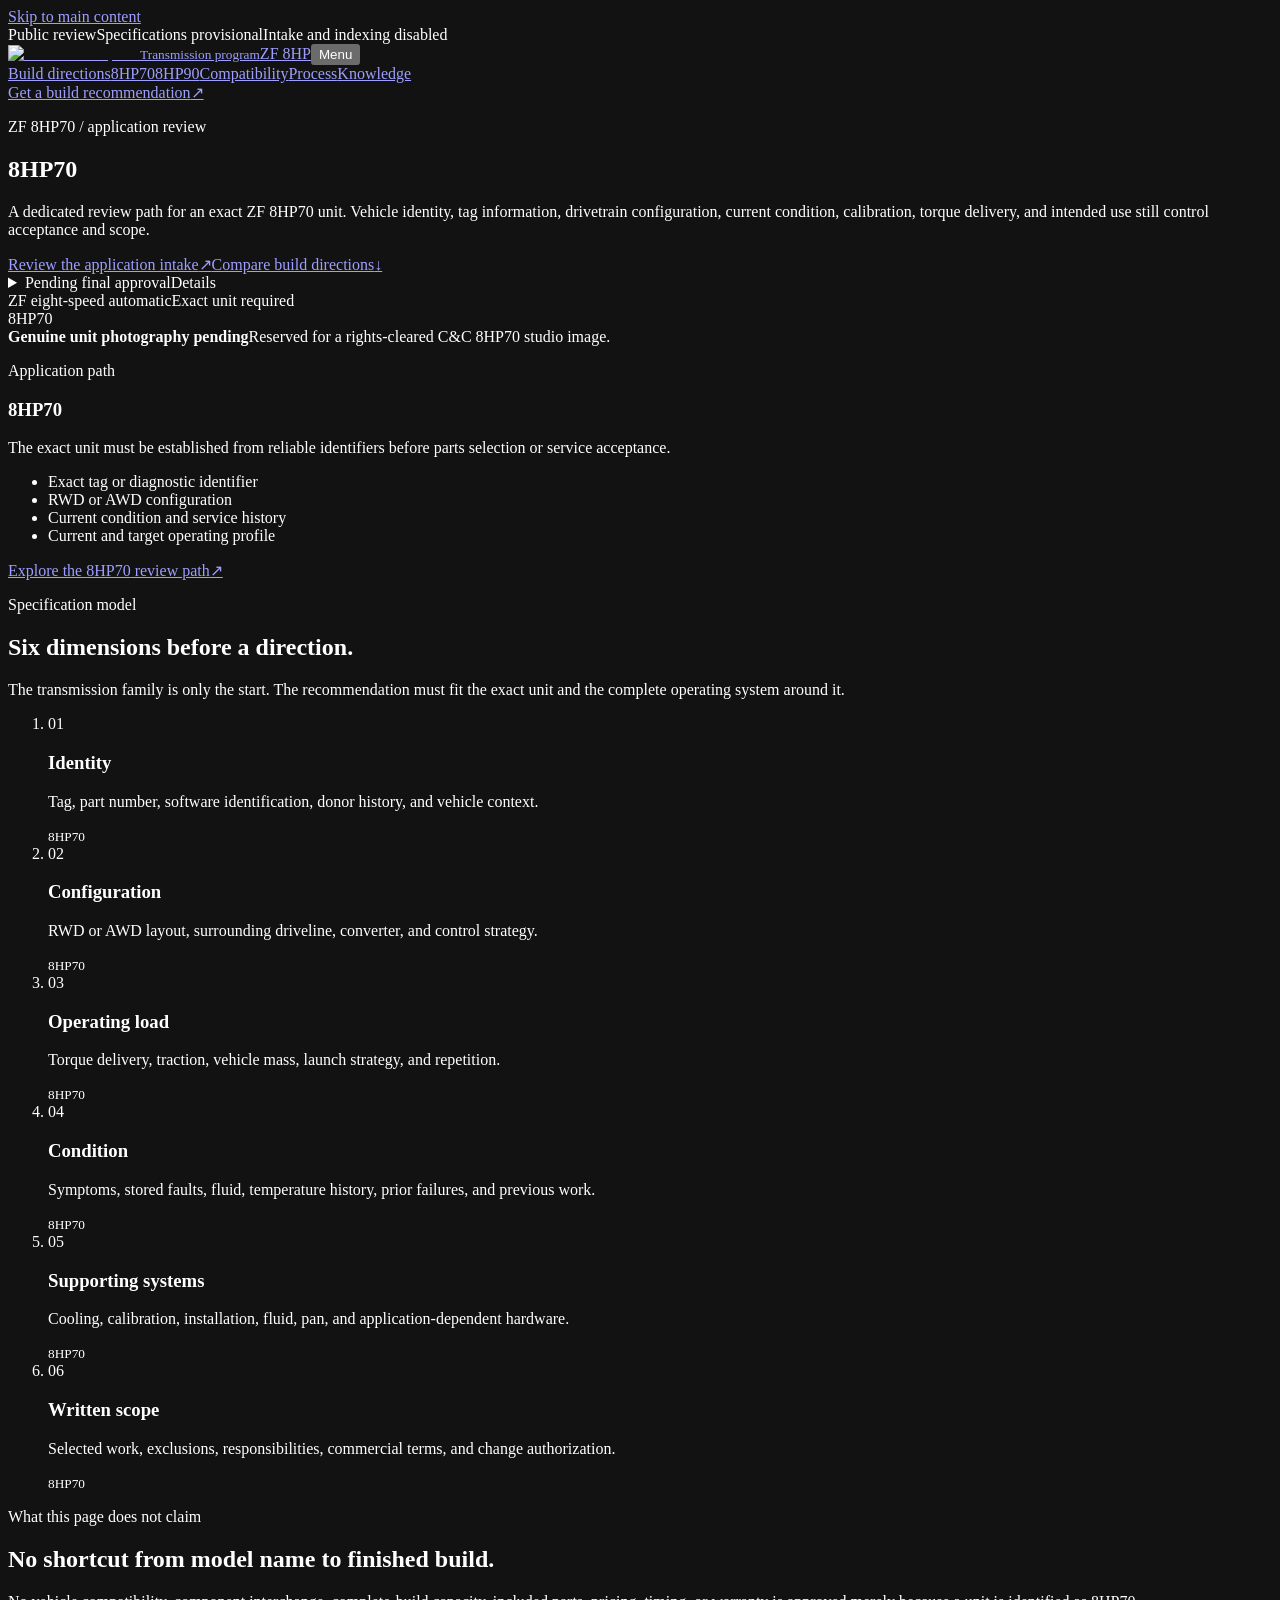
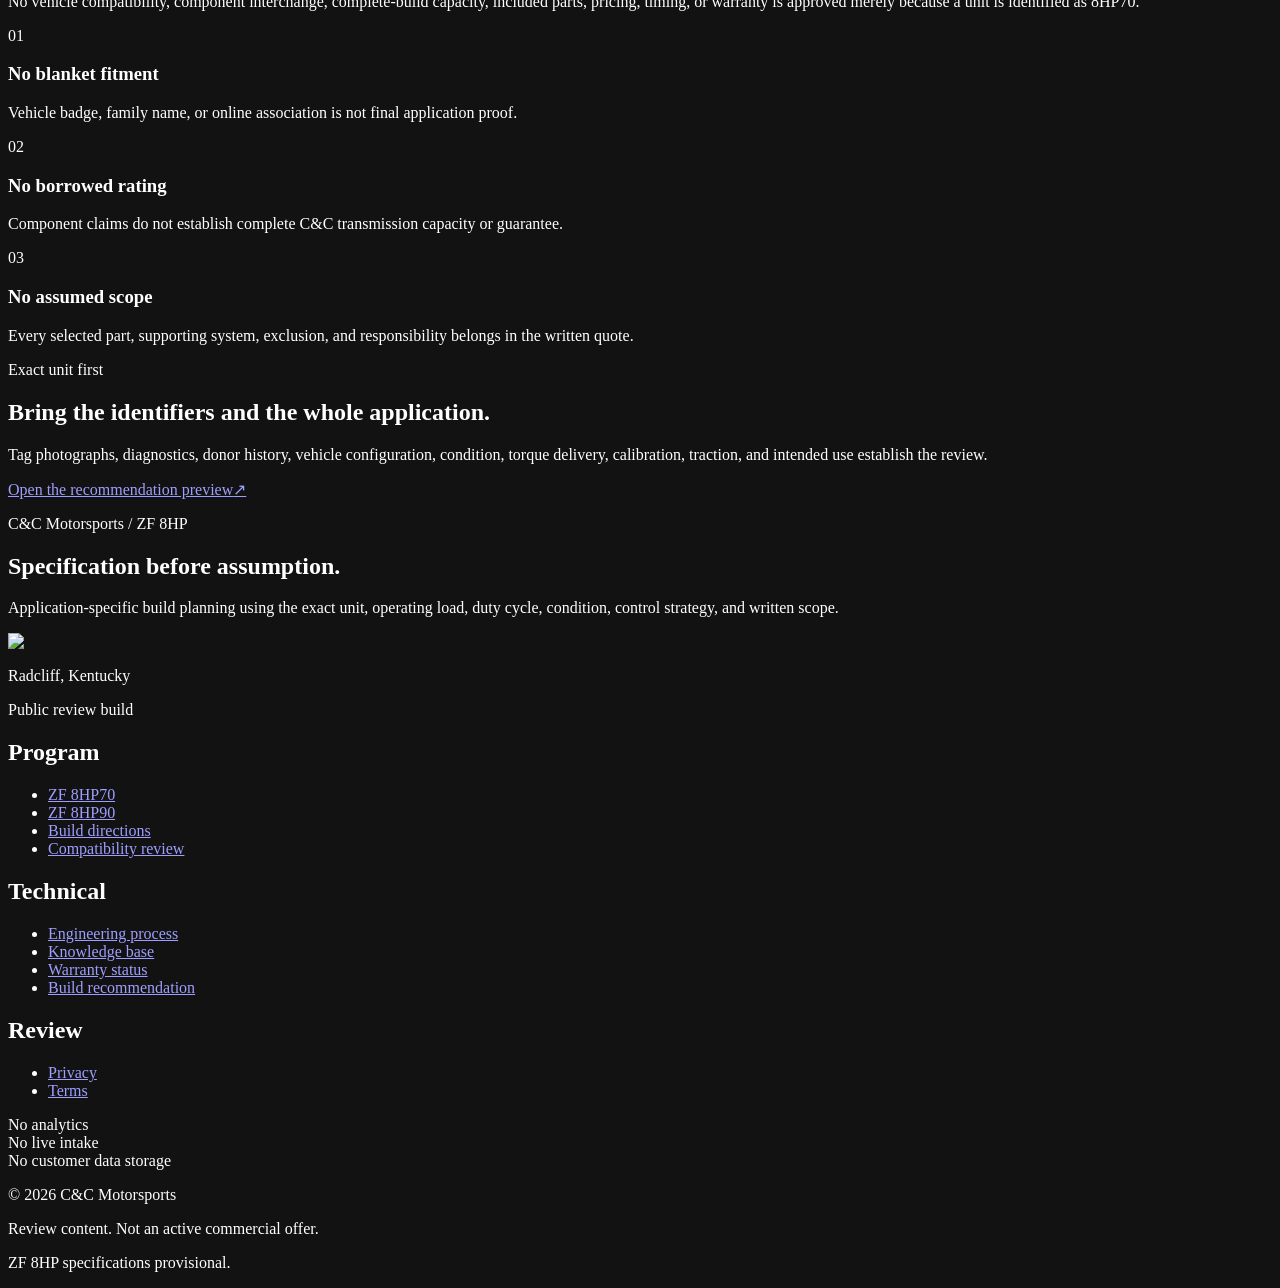
==== 8hp70/index.html @ 45c5e900 "Publish premium C&C ZF 8HP redesign" ====
<!DOCTYPE html><html lang="en"><head><meta charSet="utf-8"/><meta name="viewport" content="width=device-width, initial-scale=1"/><link rel="preload" as="image" href="/cc-motorsports-8hp-preview/_next/static/media/cc-motorsports-turbo.3r9al-_d7r26w.png"/><link rel="stylesheet" href="/cc-motorsports-8hp-preview/_next/static/chunks/1nwthwf0a618b.css" data-precedence="next"/><link rel="preload" as="script" fetchPriority="low" href="/cc-motorsports-8hp-preview/_next/static/chunks/3s6nzrbk-8mnv.js"/><script src="/cc-motorsports-8hp-preview/_next/static/chunks/19mx3mg6lkumu.js" async=""></script><script src="/cc-motorsports-8hp-preview/_next/static/chunks/4561u0v7ysn3r.js" async=""></script><script src="/cc-motorsports-8hp-preview/_next/static/chunks/1vsgzqj5sdghk.js" async=""></script><script src="/cc-motorsports-8hp-preview/_next/static/chunks/turbopack-1595zggvkbfnu.js" async=""></script><script src="/cc-motorsports-8hp-preview/_next/static/chunks/3fntmmi971322.js" async="" crossorigin=""></script><script src="/cc-motorsports-8hp-preview/_next/static/chunks/0rv54lj8lptf-.js" async="" crossorigin=""></script><meta name="theme-color" content="#070908"/><meta name="color-scheme" content="dark"/><title>ZF 8HP70 Application Review | C&amp;C Motorsports ZF 8HP</title><meta name="description" content="Review the provisional C&amp;C Motorsports ZF 8HP70 identification, operating-load, condition, control, and written-scope path."/><meta name="application-name" content="C&amp;C Motorsports ZF 8HP"/><meta name="robots" content="noindex, nofollow, noarchive, nocache"/><meta name="googlebot" content="noindex, nofollow, noarchive, noimageindex"/><meta name="category" content="Automotive transmission service"/><link rel="canonical" href="https://teesee514.github.io/cc-motorsports-8hp-preview/8hp70/"/><meta property="og:title" content="ZF 8HP70 Application Review | C&amp;C Motorsports ZF 8HP"/><meta property="og:description" content="Review the provisional C&amp;C Motorsports ZF 8HP70 identification, operating-load, condition, control, and written-scope path."/><meta property="og:url" content="https://teesee514.github.io/cc-motorsports-8hp-preview/8hp70/"/><meta property="og:site_name" content="C&amp;C Motorsports ZF 8HP"/><meta property="og:locale" content="en_US"/><meta property="og:type" content="website"/><meta name="twitter:card" content="summary"/><meta name="twitter:title" content="ZF 8HP70 Application Review | C&amp;C Motorsports ZF 8HP"/><meta name="twitter:description" content="Review the provisional C&amp;C Motorsports ZF 8HP70 identification, operating-load, condition, control, and written-scope path."/><link rel="icon" href="data:,"/><script src="/cc-motorsports-8hp-preview/_next/static/chunks/0cz1d0mv5g_q7.js" noModule=""></script></head><body><div hidden=""><!--$--><!--/$--></div><a class="skip-link" href="#main-content">Skip to main content</a><script type="application/ld+json">{"@context":"https://schema.org","@graph":[{"@type":"Organization","@id":"https://teesee514.github.io/cc-motorsports-8hp-preview#organization","name":"C&C Motorsports","url":"https://teesee514.github.io/cc-motorsports-8hp-preview"},{"@type":"LocalBusiness","additionalType":"https://schema.org/AutomotiveBusiness","@id":"https://teesee514.github.io/cc-motorsports-8hp-preview#localbusiness","name":"C&C Motorsports","url":"https://teesee514.github.io/cc-motorsports-8hp-preview","address":{"@type":"PostalAddress","addressLocality":"Radcliff","addressRegion":"KY","addressCountry":"US"},"parentOrganization":{"@id":"https://teesee514.github.io/cc-motorsports-8hp-preview#organization"}},{"@type":"Service","@id":"https://teesee514.github.io/cc-motorsports-8hp-preview#service","name":"ZF 8HP transmission application review","serviceType":"Application-specific ZF 8HP transmission build planning","description":"Provisional package and component direction subject to exact-application review and written approval.","provider":{"@id":"https://teesee514.github.io/cc-motorsports-8hp-preview#localbusiness"}}]}</script><header class="site-header"><div class="review-strip"><span><i aria-hidden="true"></i>Public review</span><span>Specifications provisional</span><span>Intake and indexing disabled</span></div><div class="header-shell"><a class="brand-link" aria-label="C&amp;C Motorsports ZF 8HP home" href="/cc-motorsports-8hp-preview/"><img alt="C&amp;C Motorsports" width="215" height="75" decoding="async" data-nimg="1" class="brand-logo approved-brand-asset" style="color:transparent" src="/cc-motorsports-8hp-preview/_next/static/media/cc-motorsports-turbo.3r9al-_d7r26w.png"/><span class="brand-program"><small>Transmission program</small>ZF 8HP</span></a><button class="menu-toggle" type="button" aria-expanded="false" aria-controls="primary-navigation"><span>Menu</span><span class="menu-toggle__icon" aria-hidden="true"><i></i><i></i></span></button><nav id="primary-navigation" class="primary-navigation" aria-label="Primary navigation"><div class="nav-links"><a href="/cc-motorsports-8hp-preview/packages/">Build directions</a><a aria-current="page" href="/cc-motorsports-8hp-preview/8hp70/">8HP70</a><a href="/cc-motorsports-8hp-preview/8hp90/">8HP90</a><a href="/cc-motorsports-8hp-preview/compatibility/">Compatibility</a><a href="/cc-motorsports-8hp-preview/process/">Process</a><a href="/cc-motorsports-8hp-preview/faq/">Knowledge</a></div><a class="button button--primary header-cta" href="/cc-motorsports-8hp-preview/build-request/">Get a build recommendation<span aria-hidden="true">↗</span></a></nav></div></header><main id="main-content" tabindex="-1"><section class="model-hero"><div class="container model-hero__grid"><div class="model-hero__copy"><p class="eyebrow">ZF <!-- -->8HP70<!-- --> / application review</p><h1>8HP70</h1><p class="lede">A dedicated review path for an exact ZF 8HP70 unit. Vehicle identity, tag information, drivetrain configuration, current condition, calibration, torque delivery, and intended use still control acceptance and scope.</p><div class="button-row"><a class="button button--primary" href="/cc-motorsports-8hp-preview/build-request/">Review the application intake<span aria-hidden="true">↗</span></a><a class="button button--secondary" href="/cc-motorsports-8hp-preview/packages/">Compare build directions<span aria-hidden="true">↓</span></a></div><details class="review-note review-note--neutral" data-approval-blocker="true"><summary><span class="review-note__signal" aria-hidden="true"></span><span>Pending final approval</span><span class="review-note__toggle" aria-hidden="true">Details</span></summary><div class="review-note__body"><p>This is an identification and review path, not a public acceptance or capacity statement.</p><p class="review-note__internal"><strong>Review requirement</strong>Approve exact 8HP70 service acceptance, applications, component directions, capacities, terms, and warranty.</p></div></details></div><div class="model-hero__frame"><article class="product-frame product-frame--8hp70"><div class="product-frame__status"><span>ZF eight-speed automatic</span><span>Exact unit required</span></div><div class="product-frame__stage" aria-label="8HP70 photography reservation"><span class="product-frame__ghost" aria-hidden="true">8HP70</span><div class="product-frame__aperture" aria-hidden="true"><i></i><i></i><i></i></div><div class="product-frame__media-note"><strong>Genuine unit photography pending</strong><span>Reserved for a rights-cleared C&amp;C <!-- -->8HP70<!-- --> studio image.</span></div></div><div class="product-frame__content"><div><p class="technical-kicker">Application path</p><h3>8HP70</h3><p>The exact unit must be established from reliable identifiers before parts selection or service acceptance.</p></div><ul aria-label="8HP70 review requirements"><li>Exact tag or diagnostic identifier</li><li>RWD or AWD configuration</li><li>Current condition and service history</li><li>Current and target operating profile</li></ul></div><a class="precision-link" href="/cc-motorsports-8hp-preview/8hp70/">Explore the <!-- -->8HP70<!-- --> review path<span aria-hidden="true">↗</span></a></article></div></div></section><section class="philosophy" aria-labelledby="8HP70-review-title"><div class="container philosophy__grid"><div class="philosophy__statement"><p class="section-index">Specification model</p><h2 id="8HP70-review-title">Six dimensions before a direction.</h2><p>The transmission family is only the start. The recommendation must fit the exact unit and the complete operating system around it.</p></div><ol class="decision-map"><li><span>01</span><div><h3>Identity</h3><p>Tag, part number, software identification, donor history, and vehicle context.</p></div><small>8HP70</small></li><li><span>02</span><div><h3>Configuration</h3><p>RWD or AWD layout, surrounding driveline, converter, and control strategy.</p></div><small>8HP70</small></li><li><span>03</span><div><h3>Operating load</h3><p>Torque delivery, traction, vehicle mass, launch strategy, and repetition.</p></div><small>8HP70</small></li><li><span>04</span><div><h3>Condition</h3><p>Symptoms, stored faults, fluid, temperature history, prior failures, and previous work.</p></div><small>8HP70</small></li><li><span>05</span><div><h3>Supporting systems</h3><p>Cooling, calibration, installation, fluid, pan, and application-dependent hardware.</p></div><small>8HP70</small></li><li><span>06</span><div><h3>Written scope</h3><p>Selected work, exclusions, responsibilities, commercial terms, and change authorization.</p></div><small>8HP70</small></li></ol></div></section><section class="section model-boundary"><div class="container"><div class="section-heading"><div><p class="section-index">What this page does not claim</p><h2>No shortcut from model name to finished build.</h2></div><p>No vehicle compatibility, component interchange, complete-build capacity, included parts, pricing, timing, or warranty is approved merely because a unit is identified as <!-- -->8HP70<!-- -->.</p></div><div class="boundary-grid"><article><span>01</span><h3>No blanket fitment</h3><p>Vehicle badge, family name, or online association is not final application proof.</p></article><article><span>02</span><h3>No borrowed rating</h3><p>Component claims do not establish complete C&amp;C transmission capacity or guarantee.</p></article><article><span>03</span><h3>No assumed scope</h3><p>Every selected part, supporting system, exclusion, and responsibility belongs in the written quote.</p></article></div></div></section><section class="final-cta"><div class="container final-cta__grid"><div><p class="eyebrow">Exact unit first</p><h2>Bring the identifiers and the whole application.</h2></div><div class="final-cta__action"><p>Tag photographs, diagnostics, donor history, vehicle configuration, condition, torque delivery, calibration, traction, and intended use establish the review.</p><a class="button" href="/cc-motorsports-8hp-preview/build-request/">Open the recommendation preview<span aria-hidden="true">↗</span></a></div></div></section><!--$--><!--/$--></main><footer class="site-footer"><div class="container footer-lead"><div><p class="technical-kicker">C&amp;C Motorsports / ZF 8HP</p><h2>Specification before assumption.</h2></div><p>Application-specific build planning using the exact unit, operating load, duty cycle, condition, control strategy, and written scope.</p></div><div class="container footer-grid"><div class="footer-brand"><img alt="C&amp;C Motorsports" loading="lazy" width="215" height="75" decoding="async" data-nimg="1" class="footer-logo approved-brand-asset" style="color:transparent" src="/cc-motorsports-8hp-preview/_next/static/media/cc-motorsports-turbo.3r9al-_d7r26w.png"/><p>Radcliff, Kentucky</p><span class="footer-review-state"><i aria-hidden="true"></i>Public review build</span></div><nav aria-label="Transmission program"><h2>Program</h2><ul><li><a href="/cc-motorsports-8hp-preview/8hp70/">ZF 8HP70</a></li><li><a href="/cc-motorsports-8hp-preview/8hp90/">ZF 8HP90</a></li><li><a href="/cc-motorsports-8hp-preview/packages/">Build directions</a></li><li><a href="/cc-motorsports-8hp-preview/compatibility/">Compatibility review</a></li></ul></nav><nav aria-label="Technical information"><h2>Technical</h2><ul><li><a href="/cc-motorsports-8hp-preview/process/">Engineering process</a></li><li><a href="/cc-motorsports-8hp-preview/faq/">Knowledge base</a></li><li><a href="/cc-motorsports-8hp-preview/warranty/">Warranty status</a></li><li><a href="/cc-motorsports-8hp-preview/build-request/">Build recommendation</a></li></ul></nav><nav aria-label="Legal information"><h2>Review</h2><ul><li><a href="/cc-motorsports-8hp-preview/privacy/">Privacy</a></li><li><a href="/cc-motorsports-8hp-preview/terms/">Terms</a></li></ul><p class="footer-boundary">No analytics<br/>No live intake<br/>No customer data storage</p></nav></div><div class="container footer-bottom"><p>© <!-- -->2026<!-- --> C&amp;C Motorsports</p><p>Review content. Not an active commercial offer.</p><p>ZF 8HP specifications provisional.</p></div></footer><script src="/cc-motorsports-8hp-preview/_next/static/chunks/3s6nzrbk-8mnv.js" id="_R_" async=""></script><script>(self.__next_f=self.__next_f||[]).push([0])</script><script>self.__next_f.push([1,"1:\"$Sreact.fragment\"\n3:I[2971,[\"/cc-motorsports-8hp-preview/_next/static/chunks/3fntmmi971322.js\",\"/cc-motorsports-8hp-preview/_next/static/chunks/0rv54lj8lptf-.js\"],\"Header\"]\n4:I[39756,[\"/cc-motorsports-8hp-preview/_next/static/chunks/3fntmmi971322.js\",\"/cc-motorsports-8hp-preview/_next/static/chunks/0rv54lj8lptf-.js\"],\"default\"]\n5:I[37457,[\"/cc-motorsports-8hp-preview/_next/static/chunks/3fntmmi971322.js\",\"/cc-motorsports-8hp-preview/_next/static/chunks/0rv54lj8lptf-.js\"],\"default\"]\n6:I[22016,[\"/cc-motorsports-8hp-preview/_next/static/chunks/3fntmmi971322.js\",\"/cc-motorsports-8hp-preview/_next/static/chunks/0rv54lj8lptf-.js\"],\"\"]\n7:I[5500,[\"/cc-motorsports-8hp-preview/_next/static/chunks/3fntmmi971322.js\",\"/cc-motorsports-8hp-preview/_next/static/chunks/0rv54lj8lptf-.js\"],\"Image\"]\n12:I[68027,[\"/cc-motorsports-8hp-preview/_next/static/chunks/3fntmmi971322.js\",\"/cc-motorsports-8hp-preview/_next/static/chunks/0rv54lj8lptf-.js\"],\"default\",1]\n:HL[\"/cc-motorsports-8hp-preview/_next/static/chunks/1nwthwf0a618b.css\",\"style\"]\n2:T453,{\"@context\":\"https://schema.org\",\"@graph\":[{\"@type\":\"Organization\",\"@id\":\"https://teesee514.github.io/cc-motorsports-8hp-preview#organization\",\"name\":\"C\u0026C Motorsports\",\"url\":\"https://teesee514.github.io/cc-motorsports-8hp-preview\"},{\"@type\":\"LocalBusiness\",\"additionalType\":\"https://schema.org/AutomotiveBusiness\",\"@id\":\"https://teesee514.github.io/cc-motorsports-8hp-preview#localbusiness\",\"name\":\"C\u0026C Motorsports\",\"url\":\"https://teesee514.github.io/cc-motorsports-8hp-preview\",\"address\":{\"@type\":\"PostalAddress\",\"addressLocality\":\"Radcliff\",\"addressRegion\":\"KY\",\"addressCountry\":\"US\"},\"parentOrganization\":{\"@id\":\"https://teesee514.github.io/cc-motorsports-8hp-preview#organization\"}},{\"@type\":\"Service\",\"@id\":\"https://teesee514.github.io/cc-motorsports-8hp-preview#service\",\"name\":\"ZF 8HP transmission application review\",\"serviceType\":\"Application-specific ZF 8HP transmission build planning\",\"description\":\"Provisional package and component direction subject to exact-application review and written approval.\",\"provider\":{\"@id\":\"https://teesee514.github.io/cc-motorsports-8hp-preview#localbusiness\"}}]}10:X\n0:{\"P\":null,\"c\":[\"\",\"8hp70\",\"\"],\"q\":\"\",\"i\":false,\"f\":[[[\"\",{\"children\":[\"8hp70\",{\"children\":[\"__PAGE__\",{},\"$undefined\",\"$undefined\",4608]},\"$undefined\",\"$undefined\",4608]},\"$undefined\",\"$undefined\",4624],[[\"$\",\"$1\",\"c\",{\"children\":[[[\"$\",\"link\",\"0\",{\"rel\":\"stylesheet\",\"href\":\"/cc-motorsports-8hp-preview/_next/static/chunks/1nwthwf0a618b.css\",\"precedence\":\"next\",\"crossOrigin\":\"$undefined\",\"nonce\":\"$undefined\"}],[\"$\",\"script\",\"script-0\",{\"src\":\"/cc-motorsports-8hp-preview/_next/static/chunks/3fntmmi971322.js\",\"async\":true,\"nonce\":\"$undefined\"}],[\"$\",\"script\",\"script-1\",{\"src\":\"/cc-motorsports-8hp-preview/_next/static/chunks/0rv54lj8lptf-.js\",\"async\":true,\"nonce\":\"$undefined\"}]],[\"$\",\"html\",null,{\"lang\":\"en\",\"children\":[[\"$\",\"head\",null,{\"children\":[\"$\",\"link\",null,{\"rel\":\"icon\",\"href\":\"data:,\"}]}],[\"$\",\"body\",null,{\"children\":[[\"$\",\"a\",null,{\"className\":\"skip-link\",\"href\":\"#main-content\",\"children\":\"Skip to main content\"}],[\"$\",\"script\",null,{\"type\":\"application/ld+json\",\"dangerouslySetInnerHTML\":{\"__html\":\"$2\"}}],[\"$\",\"$L3\",null,{}],[\"$\",\"main\",null,{\"id\":\"main-content\",\"tabIndex\":-1,\"children\":[\"$\",\"$L4\",null,{\"parallelRouterKey\":\"children\",\"error\":\"$undefined\",\"errorStyles\":\"$undefined\",\"errorScripts\":\"$undefined\",\"template\":[\"$\",\"$L5\",null,{}],\"templateStyles\":\"$undefined\",\"templateScripts\":\"$undefined\",\"notFound\":[[\"$\",\"section\",null,{\"className\":\"not-found-page\",\"children\":[\"$\",\"div\",null,{\"className\":\"container not-found-shell\",\"children\":[[\"$\",\"p\",null,{\"className\":\"confirmation-code\",\"aria-hidden\":\"true\",\"children\":\"HTTP / 404\"}],[\"$\",\"h1\",null,{\"children\":\"That Route Is Not in This Build.\"}],[\"$\",\"p\",null,{\"className\":\"lede\",\"children\":\"The page may have moved, or the address may be incomplete. No submission or service state was changed.\"}],[\"$\",\"div\",null,{\"className\":\"button-row\",\"children\":[[\"$\",\"$L6\",null,{\"className\":\"button button--primary\",\"href\":\"/\",\"children\":\"Return home\"}],[\"$\",\"$L6\",null,{\"className\":\"button button--secondary\",\"href\":\"/packages\",\"children\":\"Review packages\"}]]}]]}]}],[]],\"forbidden\":\"$undefined\",\"unauthorized\":\"$undefined\"}]}],[\"$\",\"footer\",null,{\"className\":\"site-footer\",\"children\":[[\"$\",\"div\",null,{\"className\":\"container footer-lead\",\"children\":[[\"$\",\"div\",null,{\"children\":[[\"$\",\"p\",null,{\"className\":\"technical-kicker\",\"children\":\"C\u0026C Motorsports / ZF 8HP\"}],[\"$\",\"h2\",null,{\"children\":\"Specification before assumption.\"}]]}],[\"$\",\"p\",null,{\"children\":\"Application-specific build planning using the exact unit, operating load, duty cycle, condition, control strategy, and written scope.\"}]]}],[\"$\",\"div\",null,{\"className\":\"container footer-grid\",\"children\":[[\"$\",\"div\",null,{\"className\":\"footer-brand\",\"children\":[[\"$\",\"$L7\",null,{\"className\":\"footer-logo approved-brand-asset\",\"src\":{\"src\":\"/cc-motorsports-8hp-preview/_next/static/media/cc-motorsports-turbo.3r9al-_d7r26w.png\",\"width\":215,\"height\":75,\"blurWidth\":8,\"blurHeight\":3,\"blurDataURL\":\"[data-uri]\"},\"alt\":\"C\u0026C Motorsports\",\"unoptimized\":true}],\"$L8\",\"$L9\"]}],\"$La\",\"$Lb\",\"$Lc\"]}],\"$Ld\"]}]]}]]}]]}],{\"children\":[\"$Le\",{\"children\":[\"$Lf\",{},null,false,null]},null,false,\"$10\"]},null,false,null],\"$L11\",false]],\"m\":\"$undefined\",\"G\":[\"$12\",[\"$L13\"]],\"S\":true,\"h\":null,\"r\":\"$undefined\",\"s\":\"$undefined\",\"a\":\"$undefined\",\"l\":\"$undefined\",\"p\":\"$undefined\",\"d\":\"$undefined\",\"b\":\"K7X-WsxYOvHhm1L1BQ-3i\"}\n1f:I[97367,[\"/cc-motorsports-8hp-preview/_next/static/chunks/3fntmmi971322.js\",\"/cc-motorsports-8hp-preview/_next/static/chunks/0rv54lj8lptf-.js\"],\"ViewportBoundary\"]\n21:I[97367,[\"/cc-motorsports-8hp-preview/_next/static/chunks/3fntmmi971322.js\",\"/cc-motorsports-8hp-preview/_next/static/chunks/0rv54lj8lptf-.js\"],\"MetadataBoundary\"]\n22:\"$Sreact.suspense\"\n8:[\"$\",\"p\",null,{\"children\":\"Radcliff, Kentucky\"}]\n9:[\"$\",\"span\",null,{\"className\":\"footer-review-state\",\"children\":[[\"$\",\"i\",null,{\"aria-hidden\":\"true\"}],\"Public review build\"]}]\na:[\"$\",\"nav\",null,{\"aria-label\":\"Transmission program\",\"children\":[[\"$\",\"h2\",null,{\"children\":\"Program\"}],[\"$\",\"ul\",null,{\"children\":[[\"$\",\"li\",null,{\"children\":[\"$\",\"$L6\",null,{\"href\":\"/8hp70\",\"children\":\"ZF 8HP70\"}]}],[\"$\",\"li\",null,{\"children\":[\"$\",\"$L6\",null,{\"href\":\"/8hp90\",\"children\":\"ZF 8HP90\"}]}],[\"$\",\"li\",null,{\"children\":[\"$\",\"$L6\",null,{\"href\":\"/packages\",\"children\":\"Build directions\"}]}],[\"$\",\"li\",null,{\"children\":[\"$\",\"$L6\",null,{\"href\":\"/compatibility\",\"children\":\"Compatibility review\"}]}]]}]]}]\nb:[\"$\",\"nav\",null,{\"aria-label\":\"Technical information\",\"children\":[[\"$\",\"h2\",null,{\"children\":\"Technical\"}],[\"$\",\"ul\",null,{\"children\":[[\"$\",\"li\",null,{\"children\":[\"$\",\"$L6\",null,{\"href\":\"/process\",\"children\":\"Engineering process\"}]}],[\"$\",\"li\",null,{\"children\":[\"$\",\"$L6\",null,{\"href\":\"/faq\",\"children\":\"Knowledge base\"}]}],[\"$\",\"li\",null,{\"children\":[\"$\",\"$L6\",null,{\"href\":\"/warranty\",\"children\":\"Warranty status\"}]}],[\"$\",\"li\",null,{\"children\":[\"$\",\"$L6\",null,{\"href\":\"/build-request\",\"children\":\"Build recommendation\"}]}]]}]]}]\nc:[\"$\",\"nav\",null,{\"aria-label\":\"Legal information\",\"children\":[[\"$\",\"h2\",null,{\"children\":\"Review\"}],[\"$\",\"ul\",null,{\"children\":[[\"$\",\"li\",null,{\"children\":[\"$\",\"$L6\",null,{\"href\":\"/privacy\",\"children\":\"Privacy\"}]}],[\"$\",\"li\",null,{\"children\":[\"$\",\"$L6\",null,{\"href\":\"/terms\",\"children\":\"Terms\"}]}]]}],[\"$\",\"p\",null,{\"className\":\"footer-boundary\",\"children\":[\"No analytics\",[\"$\",\"br\",null,{}],\"No live intake\",[\"$\",\"br\",null,{}],\"No customer data storage\"]}]]}]\nd:[\"$\",\"div\",null,{\"className\":\"container footer-bottom\",\"children\":[[\"$\",\"p\",null,{\"children\":[\"© \",2026,\" C\u0026C Motorsports\"]}],[\"$\",\"p\",null,{\"children\":\"Review content. Not an active commercial offer.\"}],[\"$\",\"p\",null,{\"children\":\"ZF 8HP specifications provisional.\"}]]}]\ne:[\"$\",\"$1\",\"c\",{\"children\":[null,[\"$\",\"$L4\",null,{\"parallelRouterKey\":\"children\",\"error\":\"$undefined\",\"errorStyles\":\"$undefined\",\"errorScripts\":\"$undefined\",\"template\":[\"$\",\"$L5\",null,{}],\"templateStyles\":\"$undefined\",\"templateScripts\":\"$undefined\",\"notFound\":\"$undefined\",\"forbidden\":\"$undefined\",\"unauthorized\":\"$undefined\"}]]}]\nf:[\"$\",\"$1\",\"c\",{\"children\":[[[\"$\",\"section\",null,{\"className\":\"model-hero\",\"children\":[\"$\",\"div\",null,{\"className\":\"container model-hero__grid\",\"children\":[[\"$\",\"div\",null,{\"className\":\"model-hero__copy\",\"children\":[[\"$\",\"p\",null,{\"className\":\"eyebrow\",\"children\":[\"ZF \",\"8HP70\",\" / application review\"]}],[\"$\",\"h1\",null,{\"children\":\"8HP70\"}],[\"$\",\"p\",null,{\"className\":\"lede\",\"children\":\"A dedicated review path for an exact ZF 8HP70 unit. Vehicle identity, tag information, drivetrain configuration, current condition, calibration, torque delivery, and intended use still control acceptance and scope.\"}],[\"$\",\"div\",null,{\"className\":\"button-row\",\"children\":[[\"$\",\"$L6\",null,{\"className\":\"button button--primary\",\"href\":\"/build-request\",\"children\":[\"Review the application intake\",[\"$\",\"span\",null,{\"aria-hidden\":\"true\",\"children\":\"↗\"}]]}],[\"$\",\"$L6\",null,{\"className\":\"button button--secondary\",\"href\":\"/packages\",\"children\":[\"Compare build directions\",[\"$\",\"span\",null,{\"aria-hidden\":\"true\",\"children\":\"↓\"}]]}]]}],[\"$\",\"details\",null,{\"className\":\"review-note review-note--neutral\",\"data-approval-blocker\":\"true\",\"children\":[[\"$\",\"summary\",null,{\"children\":[[\"$\",\"span\",null,{\"className\":\"review-note__signal\",\"aria-hidden\":\"true\"}],[\"$\",\"span\",null,{\"children\":\"Pending final approval\"}],[\"$\",\"span\",null,{\"className\":\"review-note__toggle\",\"aria-hidden\":\"true\",\"children\":\"Details\"}]]}],[\"$\",\"div\",null,{\"className\":\"review-note__body\",\"children\":[[\"$\",\"p\",null,{\"children\":\"This is an identification and review path, not a public acceptance or capacity statement.\"}],[\"$\",\"p\",null,{\"className\":\"review-note__internal\",\"children\":[[\"$\",\"strong\",null,{\"children\":\"Review requirement\"}],\"Approve exact 8HP70 service acceptance, applications, component directions, capacities, terms, and warranty.\"]}]]}]]}]]}],[\"$\",\"div\",null,{\"className\":\"model-hero__frame\",\"children\":[\"$\",\"article\",null,{\"className\":\"product-frame product-frame--8hp70\",\"children\":[[\"$\",\"div\",null,{\"className\":\"product-frame__status\",\"children\":[[\"$\",\"span\",null,{\"children\":\"ZF eight-speed automatic\"}],[\"$\",\"span\",null,{\"children\":\"Exact unit required\"}]]}],[\"$\",\"div\",null,{\"className\":\"product-frame__stage\",\"aria-label\":\"8HP70 photography reservation\",\"children\":[[\"$\",\"span\",null,{\"className\":\"product-frame__ghost\",\"aria-hidden\":\"true\",\"children\":\"8HP70\"}],[\"$\",\"div\",null,{\"className\":\"product-frame__aperture\",\"aria-hidden\":\"true\",\"children\":[[\"$\",\"i\",null,{}],[\"$\",\"i\",null,{}],[\"$\",\"i\",null,{}]]}],[\"$\",\"div\",null,{\"className\":\"product-frame__media-note\",\"children\":[[\"$\",\"strong\",null,{\"children\":\"Genuine unit photography pending\"}],[\"$\",\"span\",null,{\"children\":[\"Reserved for a rights-cleared C\u0026C \",\"8HP70\",\" studio image.\"]}]]}]]}],[\"$\",\"div\",null,{\"className\":\"product-frame__content\",\"children\":[[\"$\",\"div\",null,{\"children\":[[\"$\",\"p\",null,{\"className\":\"technical-kicker\",\"children\":\"Application path\"}],[\"$\",\"h3\",null,{\"children\":\"8HP70\"}],[\"$\",\"p\",null,{\"children\":\"The exact unit must be established from reliable identifiers before parts selection or service acceptance.\"}]]}],[\"$\",\"ul\",null,{\"aria-label\":\"8HP70 review requirements\",\"children\":[[\"$\",\"li\",\"Exact tag or diagnostic identifier\",{\"children\":\"Exact tag or diagnostic identifier\"}],[\"$\",\"li\",\"RWD or AWD configuration\",{\"children\":\"RWD or AWD configuration\"}],[\"$\",\"li\",\"Current condition and service history\",{\"children\":\"Current condition and service history\"}],[\"$\",\"li\",\"Current and target operating profile\",{\"children\":\"Current and target operating profile\"}]]}]]}],[\"$\",\"$L6\",null,{\"className\":\"precision-link\",\"href\":\"/8hp70\",\"children\":[\"Explore the \",\"8HP70\",\" review path\",[\"$\",\"span\",null,{\"aria-hidden\":\"true\",\"children\":\"↗\"}]]}]]}]}]]}]}],[\"$\",\"section\",null,{\"className\":\"philosophy\",\"aria-labelledby\":\"8HP70-review-title\",\"children\":[\"$\",\"div\",null,{\"className\":\"container philosophy__grid\",\"children\":[[\"$\",\"div\",null,{\"className\":\"philosophy__statement\",\"children\":[[\"$\",\"p\",null,{\"className\":\"section-index\",\"children\":\"Specification model\"}],[\"$\",\"h2\",null,{\"id\":\"8HP70-review-title\",\"children\":\"Six dimensions before a direction.\"}],[\"$\",\"p\",null,{\"children\":\"The transmission family is only the start. The recommendation must fit the exact unit and the complete operating system around it.\"}]]}],[\"$\",\"ol\",null,{\"className\":\"decision-map\",\"children\":[[\"$\",\"li\",\"01\",{\"children\":[\"$L14\",\"$L15\",\"$L16\"]}],\"$L17\",\"$L18\",\"$L19\",\"$L1a\",\"$L1b\"]}]]}]}],\"$L1c\",\"$L1d\"],null,\"$L1e\"]}]\n11:[\"$\",\"$1\",\"h\",{\"children\":[null,[\"$\",\"$L1f\",null,{\"children\":\"$L20\"}],[\"$\",\"div\",null,{\"hidden\":true,\"children\":[\"$\",\"$L21\",null,{\"children\":[\"$\",\"$22\",null,{\"name\":\"Next.Metadata\",\"children\":\"$L23\"}]}]}],null]}]\n13:[\"$\",\"link\",\"0\",{\"rel\":\"stylesheet\",\"href\":\"/cc-motorsports-8hp-preview/_next/static/chunks/1nwthwf0a618b.css\",\"precedence\":\"next\",\"crossOrigin\":\"$undefined\",\"nonce\":\"$undefined\"}]\n24:I[97367,[\"/cc-motorsports-8hp-preview/_next/static/chunks/3fntmmi971322.js\",\"/cc-motorsports-8hp-preview/_next/static/chunks/0rv54lj8lptf-.js\"],\"OutletBoundary\"]\n10:C\n14:[\"$\",\"span\",null,{\"children\":\"01\"}]\n15:[\"$\",\"div\",null,{\"children\":[[\"$\",\"h3\",null,{\"children\":\"Identity\"}],[\"$\",\"p\",null,{\"children\":\"Tag, part number, software identification, donor history, and vehicle context.\"}]]}]\n16:[\"$\",\"small\",null,{\"children\":\"8HP70\"}]\n17:[\"$\",\"li\",\"02\",{\"children\":[[\"$\",\"span\",null,{\"children\":\"02\"}],[\"$\",\"div\",null,{\"children\":[[\"$\",\"h3\",null,{\"children\":\"Configuration\"}],[\"$\",\"p\",null,{\"children\":\"RWD or AWD layout, surrounding driveline, converter, and control strategy.\"}]]}],[\"$\",\"small\",null,{\"children\":\"8HP70\"}]]}]\n18:[\"$\",\"li\",\"03\",{\"children\":[[\"$\",\"span\",null,{\"children\":\"03\"}],[\"$\",\"div\",null,{\"children\":[[\"$\",\"h3\",null,{\"children\":\"Operating load\"}],[\"$\",\"p\",null,{\"children\":\"Torque delivery, traction, vehicle mass, launch strategy, and repetition.\"}]]}],[\"$\",\"small\",null,{\"children\":\"8HP70\"}]]}]\n19:[\"$\",\"li\",\"04\",{\"children\":[[\"$\",\"span\",null,{\"children\":\"04\"}],[\"$\",\"div\",null,{\"children\":[[\"$\",\"h3\",null,{\"children\":\"Condition\"}],[\"$\",\"p\",null,{\"children\":\"Symptoms, stored faults, fluid, temperature history, prior failures, and previous work.\"}]]}],[\"$\",\"small\",null,{\"children\":\"8HP70\"}]]}]\n1a:[\"$\",\"li\",\"05\",{\"children\":[[\"$\",\"span\",null,{\"children\":\"05\"}],[\"$\",\"div\",null,{\"children\":[[\"$\",\"h3\",null,{\"children\":\"Supporting systems\"}],[\"$\",\"p\",null,{\"children\":\"Cooling, calibration, installation, fluid, pan, and application-dependent hardware.\"}]]}],[\"$\",\"small\",null,{\"children\":\"8HP70\"}]]}]\n1b:[\"$\",\"li\",\"06\",{\"children\":[[\"$\",\"span\",null,{\"children\":\"06\"}],[\"$\",\"div\",null,{\"children\":[[\"$\",\"h3\",null,{\"children\":\"Written scope\"}],[\"$\",\"p\",null,{\"children\":\"Selected work, exclusions, responsibilities, commercial terms, and change authorization.\"}]]}],[\"$\",\"small\",null,{\"children\":\"8HP70\"}]]}]\n1c:[\"$\",\"section\",null,{\"className\":\"section model-boundary\",\"children\":[\"$\",\"div\",null,{\"className\":\"container\",\"children\":[[\"$\",\"div\",null,{\"className\":\"section-heading\",\"children\":[[\"$\",\"div\",null,{\"children\":[[\"$\",\"p\",null,{\"className\":\"section-index\",\"children\":\"What this page does not claim\"}],[\"$\",\"h2\",null,{\"children\":\"No shortcut from model name to finished build.\"}]]}],[\"$\",\"p\",null,{\"children\":[\"No vehicle compatibility, component interchange, complete-build capacity, included parts, pricing, timing, or warranty is approved merely because a unit is identified as \",\"8HP70\",\".\"]}]]}],[\"$\",\"div\",null,{\"className\":\"boundary-grid\",\"children\":[[\"$\",\"article\",null,{\"children\":[[\"$\",\"span\",null,{\"children\":\"01\"}],[\"$\",\"h3\",null,{\"children\":\"No blanket fitment\"}],[\"$\",\"p\",null,{\"children\":\"Vehicle badge, family name, or online association is not final application proof.\"}]]}],[\"$\",\"article\",null,{\"children\":[[\"$\",\"span\",null,{\"children\":\"02\"}],[\"$\",\"h3\",null,{\"children\":\"No borrowed rating\"}],[\"$\",\"p\",null,{\"children\":\"Component claims do not establish complete C\u0026C transmission capacity or guarantee.\"}]]}],[\"$\",\"article\",null,{\"children\":[[\"$\",\"span\",null,{\"children\":\"03\"}],[\"$\",\"h3\",null,{\"children\":\"No assumed scope\"}],[\"$\",\"p\",null,{\"children\":\"Every selected part, supporting system, exclusion, and responsibility belongs in the written quote.\"}]]}]]}]]}]}]\n1d:[\"$\",\"section\",null,{\"className\":\"final-cta\",\"children\":[\"$\",\"div\",null,{\"className\":\"container final-cta__grid\",\"children\":[[\"$\",\"div\",null,{\"children\":[[\"$\",\"p\",null,{\"className\":\"eyebrow\",\"children\":\"Exact unit first\"}],[\"$\",\"h2\",null,{\"children\":\"Bring the identifiers and the whole application.\"}]]}],[\"$\",\"div\",null,{\"className\":\"final-cta__action\",\"children\":[[\"$\",\"p\",null,{\"children\":\"Tag photographs, diagnostics, donor history, vehicle configuration, condition, torque delivery, calibration, traction, and intended use establish the review.\"}],[\"$\",\"$L6\",null,{\"className\":\"button\",\"href\":\"/build-request\",\"children\":[\"Open the recommendation preview\",[\"$\",\"span\",null,{\"aria-hidden\":\"true\",\"children\":\"↗\"}]]}]]}]]}]}]\n1e:[\"$\",\"$L24\",null,{\"children\":[\"$\",\"$22\",null,{\"name\":\"Next.MetadataOutlet\",\"children\":\"$@25\"}]}]\n20:[[\"$\",\"meta\",\"0\",{\"charSet\":\"utf-8\"}],[\"$\",\"meta\",\"1\",{\"name\":\"viewport\",\"content\":\"width=device-width, initial-scale=1\"}],[\"$\",\"meta\",\"2\",{\"name\":\"theme-color\",\"content\":\"#070908\"}],[\"$\",\"meta\",\"3\",{\"name\":\"color-scheme\",\"content\":\"dark\"}]]\n23:[[\"$\",\"title\",\"0\",{\"children\":\"ZF 8HP70 Application Review | C\u0026C Motorsports ZF 8HP\"}],[\"$\",\"meta\",\"1\",{\"name\":\"description\",\"content\":\"Review the provisional C\u0026C Motorsports ZF 8HP70 identification, operating-load, condition, control, and written-scope path.\"}],[\"$\",\"meta\",\"2\",{\"name\":\"application-name\",\"content\":\"C\u0026C Motorsports ZF 8HP\"}],[\"$\",\"meta\",\"3\",{\"name\":\"robots\",\"content\":\"noindex, nofollow, noarchive, nocache\"}],[\"$\",\"meta\",\"4\",{\"name\":\"googlebot\",\"content\":\"noindex, nofollow, noarchive, noimageindex\"}],[\"$\",\"meta\",\"5\",{\"name\":\"category\",\"content\":\"Automotive transmission service\"}],[\"$\",\"link\",\"6\",{\"rel\":\"canonical\",\"href\":\"https://teesee514.github.io/cc-motorsports-8hp-preview/8hp70/\"}],[\"$\",\"meta\",\"7\",{\"property\":\"og:title\",\"content\":\"ZF 8HP70 Application Review | C\u0026C Motorsports ZF 8HP\"}],[\"$\",\"meta\",\"8\",{\"property\":\"og:description\",\"content\":\"Review the provisional C\u0026C Motorsports ZF 8HP70 identification, operating-load, condition, control, and written-scope path.\"}],[\"$\",\"meta\",\"9\",{\"property\":\"og:url\",\"content\":\"https://teesee514.github.io/cc-motorsports-8hp-preview/8hp70/\"}],[\"$\",\"meta\",\"10\",{\"property\":\"og:site_name\",\"content\":\"C\u0026C Motorsports ZF 8HP\"}],[\"$\",\"meta\",\"11\",{\"property\":\"og:locale\",\"content\":\"en_US\"}],[\"$\",\"meta\",\"12\",{\"property\":\"og:type\",\"content\":\"website\"}],[\"$\",\"meta\",\"13\",{\"name\":\"twitter:card\",\"content\":\"summary\"}],[\"$\",\"meta\",\"14\",{\"name\":\"twitter:title\",\"content\":\"ZF 8HP70 Application Review | C\u0026C Motorsports ZF 8HP\"}],[\"$\",\"meta\",\"15\",{\"name\":\"twitter:description\",\"content\":\"Review the provisional C\u0026C Motorsports ZF 8HP70 identification, operating-load, condition, control, and written-scope path.\"}]]\n25:null\n"])</script></body></html>
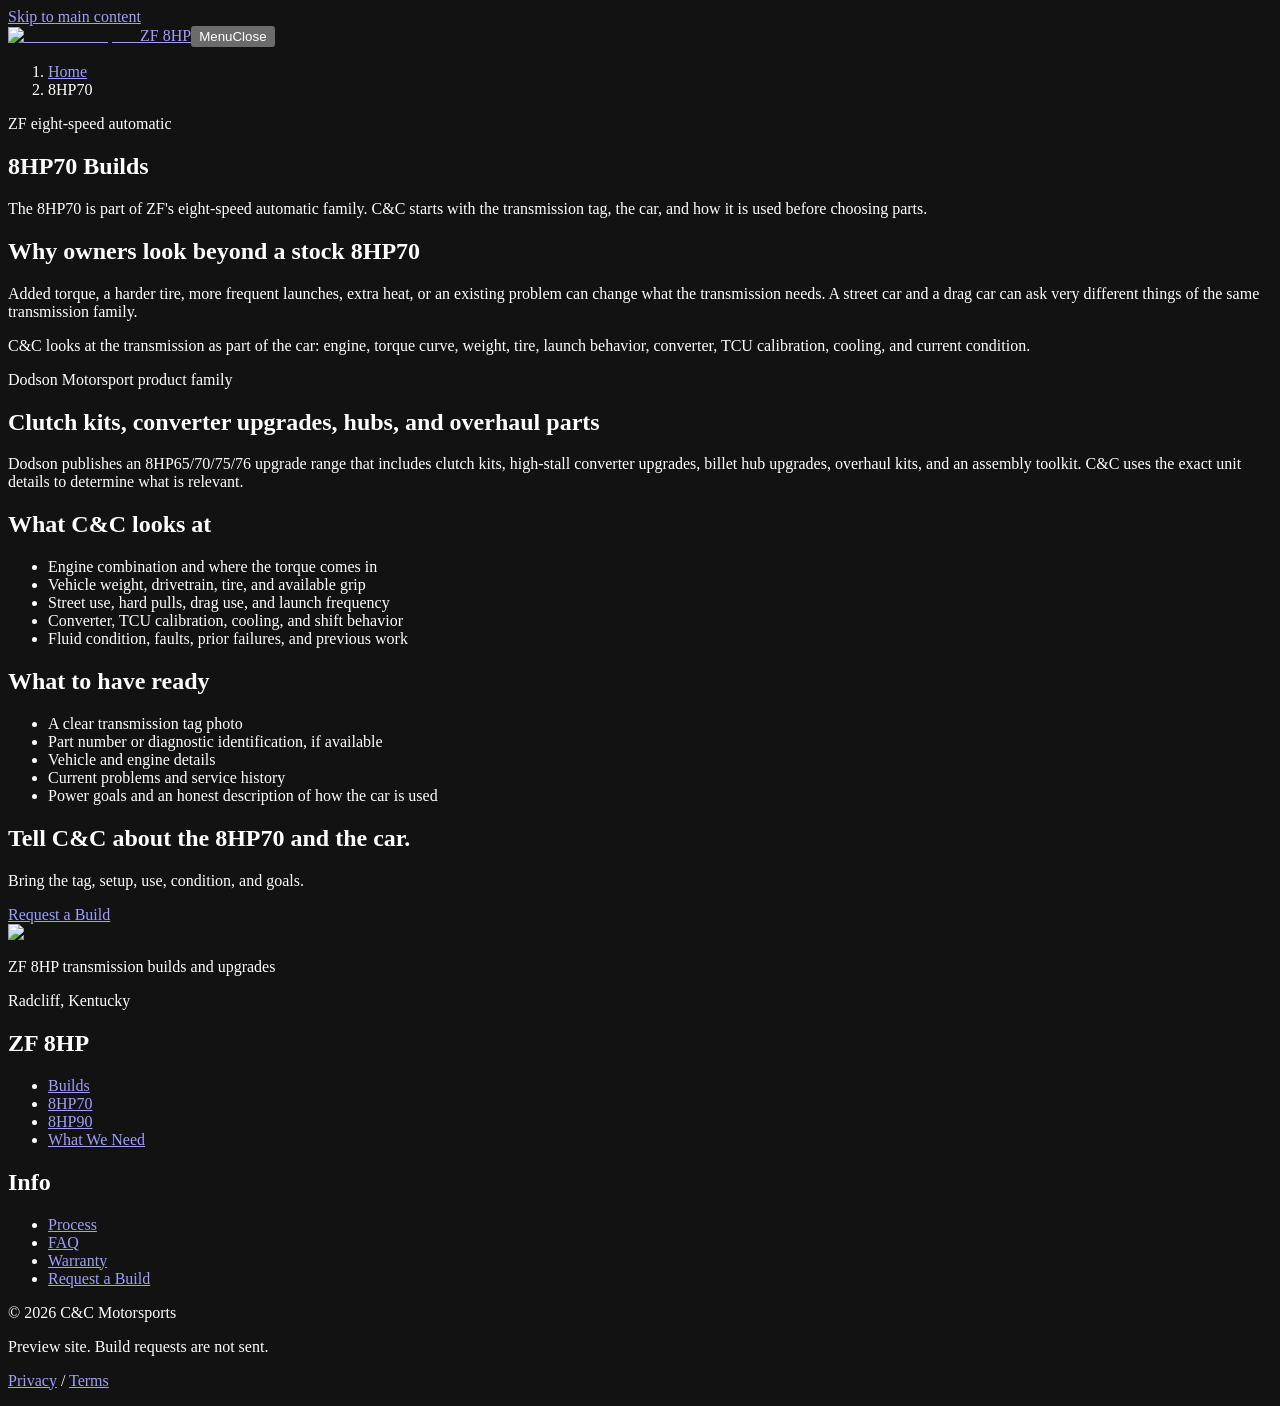
==== commit 3eb854ef: "Publish human shop v3 redesign" ====
--- a/8hp70/index.html
+++ b/8hp70/index.html
@@ -1 +1 @@
-<!DOCTYPE html><html lang="en"><head><meta charSet="utf-8"/><meta name="viewport" content="width=device-width, initial-scale=1"/><link rel="preload" as="image" href="/cc-motorsports-8hp-preview/_next/static/media/cc-motorsports-turbo.3r9al-_d7r26w.png"/><link rel="stylesheet" href="/cc-motorsports-8hp-preview/_next/static/chunks/1nwthwf0a618b.css" data-precedence="next"/><link rel="preload" as="script" fetchPriority="low" href="/cc-motorsports-8hp-preview/_next/static/chunks/3s6nzrbk-8mnv.js"/><script src="/cc-motorsports-8hp-preview/_next/static/chunks/19mx3mg6lkumu.js" async=""></script><script src="/cc-motorsports-8hp-preview/_next/static/chunks/4561u0v7ysn3r.js" async=""></script><script src="/cc-motorsports-8hp-preview/_next/static/chunks/1vsgzqj5sdghk.js" async=""></script><script src="/cc-motorsports-8hp-preview/_next/static/chunks/turbopack-1595zggvkbfnu.js" async=""></script><script src="/cc-motorsports-8hp-preview/_next/static/chunks/3fntmmi971322.js" async="" crossorigin=""></script><script src="/cc-motorsports-8hp-preview/_next/static/chunks/0rv54lj8lptf-.js" async="" crossorigin=""></script><meta name="theme-color" content="#070908"/><meta name="color-scheme" content="dark"/><title>ZF 8HP70 Application Review | C&amp;C Motorsports ZF 8HP</title><meta name="description" content="Review the provisional C&amp;C Motorsports ZF 8HP70 identification, operating-load, condition, control, and written-scope path."/><meta name="application-name" content="C&amp;C Motorsports ZF 8HP"/><meta name="robots" content="noindex, nofollow, noarchive, nocache"/><meta name="googlebot" content="noindex, nofollow, noarchive, noimageindex"/><meta name="category" content="Automotive transmission service"/><link rel="canonical" href="https://teesee514.github.io/cc-motorsports-8hp-preview/8hp70/"/><meta property="og:title" content="ZF 8HP70 Application Review | C&amp;C Motorsports ZF 8HP"/><meta property="og:description" content="Review the provisional C&amp;C Motorsports ZF 8HP70 identification, operating-load, condition, control, and written-scope path."/><meta property="og:url" content="https://teesee514.github.io/cc-motorsports-8hp-preview/8hp70/"/><meta property="og:site_name" content="C&amp;C Motorsports ZF 8HP"/><meta property="og:locale" content="en_US"/><meta property="og:type" content="website"/><meta name="twitter:card" content="summary"/><meta name="twitter:title" content="ZF 8HP70 Application Review | C&amp;C Motorsports ZF 8HP"/><meta name="twitter:description" content="Review the provisional C&amp;C Motorsports ZF 8HP70 identification, operating-load, condition, control, and written-scope path."/><link rel="icon" href="data:,"/><script src="/cc-motorsports-8hp-preview/_next/static/chunks/0cz1d0mv5g_q7.js" noModule=""></script></head><body><div hidden=""><!--$--><!--/$--></div><a class="skip-link" href="#main-content">Skip to main content</a><script type="application/ld+json">{"@context":"https://schema.org","@graph":[{"@type":"Organization","@id":"https://teesee514.github.io/cc-motorsports-8hp-preview#organization","name":"C&C Motorsports","url":"https://teesee514.github.io/cc-motorsports-8hp-preview"},{"@type":"LocalBusiness","additionalType":"https://schema.org/AutomotiveBusiness","@id":"https://teesee514.github.io/cc-motorsports-8hp-preview#localbusiness","name":"C&C Motorsports","url":"https://teesee514.github.io/cc-motorsports-8hp-preview","address":{"@type":"PostalAddress","addressLocality":"Radcliff","addressRegion":"KY","addressCountry":"US"},"parentOrganization":{"@id":"https://teesee514.github.io/cc-motorsports-8hp-preview#organization"}},{"@type":"Service","@id":"https://teesee514.github.io/cc-motorsports-8hp-preview#service","name":"ZF 8HP transmission application review","serviceType":"Application-specific ZF 8HP transmission build planning","description":"Provisional package and component direction subject to exact-application review and written approval.","provider":{"@id":"https://teesee514.github.io/cc-motorsports-8hp-preview#localbusiness"}}]}</script><header class="site-header"><div class="review-strip"><span><i aria-hidden="true"></i>Public review</span><span>Specifications provisional</span><span>Intake and indexing disabled</span></div><div class="header-shell"><a class="brand-link" aria-label="C&amp;C Motorsports ZF 8HP home" href="/cc-motorsports-8hp-preview/"><img alt="C&amp;C Motorsports" width="215" height="75" decoding="async" data-nimg="1" class="brand-logo approved-brand-asset" style="color:transparent" src="/cc-motorsports-8hp-preview/_next/static/media/cc-motorsports-turbo.3r9al-_d7r26w.png"/><span class="brand-program"><small>Transmission program</small>ZF 8HP</span></a><button class="menu-toggle" type="button" aria-expanded="false" aria-controls="primary-navigation"><span>Menu</span><span class="menu-toggle__icon" aria-hidden="true"><i></i><i></i></span></button><nav id="primary-navigation" class="primary-navigation" aria-label="Primary navigation"><div class="nav-links"><a href="/cc-motorsports-8hp-preview/packages/">Build directions</a><a aria-current="page" href="/cc-motorsports-8hp-preview/8hp70/">8HP70</a><a href="/cc-motorsports-8hp-preview/8hp90/">8HP90</a><a href="/cc-motorsports-8hp-preview/compatibility/">Compatibility</a><a href="/cc-motorsports-8hp-preview/process/">Process</a><a href="/cc-motorsports-8hp-preview/faq/">Knowledge</a></div><a class="button button--primary header-cta" href="/cc-motorsports-8hp-preview/build-request/">Get a build recommendation<span aria-hidden="true">↗</span></a></nav></div></header><main id="main-content" tabindex="-1"><section class="model-hero"><div class="container model-hero__grid"><div class="model-hero__copy"><p class="eyebrow">ZF <!-- -->8HP70<!-- --> / application review</p><h1>8HP70</h1><p class="lede">A dedicated review path for an exact ZF 8HP70 unit. Vehicle identity, tag information, drivetrain configuration, current condition, calibration, torque delivery, and intended use still control acceptance and scope.</p><div class="button-row"><a class="button button--primary" href="/cc-motorsports-8hp-preview/build-request/">Review the application intake<span aria-hidden="true">↗</span></a><a class="button button--secondary" href="/cc-motorsports-8hp-preview/packages/">Compare build directions<span aria-hidden="true">↓</span></a></div><details class="review-note review-note--neutral" data-approval-blocker="true"><summary><span class="review-note__signal" aria-hidden="true"></span><span>Pending final approval</span><span class="review-note__toggle" aria-hidden="true">Details</span></summary><div class="review-note__body"><p>This is an identification and review path, not a public acceptance or capacity statement.</p><p class="review-note__internal"><strong>Review requirement</strong>Approve exact 8HP70 service acceptance, applications, component directions, capacities, terms, and warranty.</p></div></details></div><div class="model-hero__frame"><article class="product-frame product-frame--8hp70"><div class="product-frame__status"><span>ZF eight-speed automatic</span><span>Exact unit required</span></div><div class="product-frame__stage" aria-label="8HP70 photography reservation"><span class="product-frame__ghost" aria-hidden="true">8HP70</span><div class="product-frame__aperture" aria-hidden="true"><i></i><i></i><i></i></div><div class="product-frame__media-note"><strong>Genuine unit photography pending</strong><span>Reserved for a rights-cleared C&amp;C <!-- -->8HP70<!-- --> studio image.</span></div></div><div class="product-frame__content"><div><p class="technical-kicker">Application path</p><h3>8HP70</h3><p>The exact unit must be established from reliable identifiers before parts selection or service acceptance.</p></div><ul aria-label="8HP70 review requirements"><li>Exact tag or diagnostic identifier</li><li>RWD or AWD configuration</li><li>Current condition and service history</li><li>Current and target operating profile</li></ul></div><a class="precision-link" href="/cc-motorsports-8hp-preview/8hp70/">Explore the <!-- -->8HP70<!-- --> review path<span aria-hidden="true">↗</span></a></article></div></div></section><section class="philosophy" aria-labelledby="8HP70-review-title"><div class="container philosophy__grid"><div class="philosophy__statement"><p class="section-index">Specification model</p><h2 id="8HP70-review-title">Six dimensions before a direction.</h2><p>The transmission family is only the start. The recommendation must fit the exact unit and the complete operating system around it.</p></div><ol class="decision-map"><li><span>01</span><div><h3>Identity</h3><p>Tag, part number, software identification, donor history, and vehicle context.</p></div><small>8HP70</small></li><li><span>02</span><div><h3>Configuration</h3><p>RWD or AWD layout, surrounding driveline, converter, and control strategy.</p></div><small>8HP70</small></li><li><span>03</span><div><h3>Operating load</h3><p>Torque delivery, traction, vehicle mass, launch strategy, and repetition.</p></div><small>8HP70</small></li><li><span>04</span><div><h3>Condition</h3><p>Symptoms, stored faults, fluid, temperature history, prior failures, and previous work.</p></div><small>8HP70</small></li><li><span>05</span><div><h3>Supporting systems</h3><p>Cooling, calibration, installation, fluid, pan, and application-dependent hardware.</p></div><small>8HP70</small></li><li><span>06</span><div><h3>Written scope</h3><p>Selected work, exclusions, responsibilities, commercial terms, and change authorization.</p></div><small>8HP70</small></li></ol></div></section><section class="section model-boundary"><div class="container"><div class="section-heading"><div><p class="section-index">What this page does not claim</p><h2>No shortcut from model name to finished build.</h2></div><p>No vehicle compatibility, component interchange, complete-build capacity, included parts, pricing, timing, or warranty is approved merely because a unit is identified as <!-- -->8HP70<!-- -->.</p></div><div class="boundary-grid"><article><span>01</span><h3>No blanket fitment</h3><p>Vehicle badge, family name, or online association is not final application proof.</p></article><article><span>02</span><h3>No borrowed rating</h3><p>Component claims do not establish complete C&amp;C transmission capacity or guarantee.</p></article><article><span>03</span><h3>No assumed scope</h3><p>Every selected part, supporting system, exclusion, and responsibility belongs in the written quote.</p></article></div></div></section><section class="final-cta"><div class="container final-cta__grid"><div><p class="eyebrow">Exact unit first</p><h2>Bring the identifiers and the whole application.</h2></div><div class="final-cta__action"><p>Tag photographs, diagnostics, donor history, vehicle configuration, condition, torque delivery, calibration, traction, and intended use establish the review.</p><a class="button" href="/cc-motorsports-8hp-preview/build-request/">Open the recommendation preview<span aria-hidden="true">↗</span></a></div></div></section><!--$--><!--/$--></main><footer class="site-footer"><div class="container footer-lead"><div><p class="technical-kicker">C&amp;C Motorsports / ZF 8HP</p><h2>Specification before assumption.</h2></div><p>Application-specific build planning using the exact unit, operating load, duty cycle, condition, control strategy, and written scope.</p></div><div class="container footer-grid"><div class="footer-brand"><img alt="C&amp;C Motorsports" loading="lazy" width="215" height="75" decoding="async" data-nimg="1" class="footer-logo approved-brand-asset" style="color:transparent" src="/cc-motorsports-8hp-preview/_next/static/media/cc-motorsports-turbo.3r9al-_d7r26w.png"/><p>Radcliff, Kentucky</p><span class="footer-review-state"><i aria-hidden="true"></i>Public review build</span></div><nav aria-label="Transmission program"><h2>Program</h2><ul><li><a href="/cc-motorsports-8hp-preview/8hp70/">ZF 8HP70</a></li><li><a href="/cc-motorsports-8hp-preview/8hp90/">ZF 8HP90</a></li><li><a href="/cc-motorsports-8hp-preview/packages/">Build directions</a></li><li><a href="/cc-motorsports-8hp-preview/compatibility/">Compatibility review</a></li></ul></nav><nav aria-label="Technical information"><h2>Technical</h2><ul><li><a href="/cc-motorsports-8hp-preview/process/">Engineering process</a></li><li><a href="/cc-motorsports-8hp-preview/faq/">Knowledge base</a></li><li><a href="/cc-motorsports-8hp-preview/warranty/">Warranty status</a></li><li><a href="/cc-motorsports-8hp-preview/build-request/">Build recommendation</a></li></ul></nav><nav aria-label="Legal information"><h2>Review</h2><ul><li><a href="/cc-motorsports-8hp-preview/privacy/">Privacy</a></li><li><a href="/cc-motorsports-8hp-preview/terms/">Terms</a></li></ul><p class="footer-boundary">No analytics<br/>No live intake<br/>No customer data storage</p></nav></div><div class="container footer-bottom"><p>© <!-- -->2026<!-- --> C&amp;C Motorsports</p><p>Review content. Not an active commercial offer.</p><p>ZF 8HP specifications provisional.</p></div></footer><script src="/cc-motorsports-8hp-preview/_next/static/chunks/3s6nzrbk-8mnv.js" id="_R_" async=""></script><script>(self.__next_f=self.__next_f||[]).push([0])</script><script>self.__next_f.push([1,"1:\"$Sreact.fragment\"\n3:I[2971,[\"/cc-motorsports-8hp-preview/_next/static/chunks/3fntmmi971322.js\",\"/cc-motorsports-8hp-preview/_next/static/chunks/0rv54lj8lptf-.js\"],\"Header\"]\n4:I[39756,[\"/cc-motorsports-8hp-preview/_next/static/chunks/3fntmmi971322.js\",\"/cc-motorsports-8hp-preview/_next/static/chunks/0rv54lj8lptf-.js\"],\"default\"]\n5:I[37457,[\"/cc-motorsports-8hp-preview/_next/static/chunks/3fntmmi971322.js\",\"/cc-motorsports-8hp-preview/_next/static/chunks/0rv54lj8lptf-.js\"],\"default\"]\n6:I[22016,[\"/cc-motorsports-8hp-preview/_next/static/chunks/3fntmmi971322.js\",\"/cc-motorsports-8hp-preview/_next/static/chunks/0rv54lj8lptf-.js\"],\"\"]\n7:I[5500,[\"/cc-motorsports-8hp-preview/_next/static/chunks/3fntmmi971322.js\",\"/cc-motorsports-8hp-preview/_next/static/chunks/0rv54lj8lptf-.js\"],\"Image\"]\n12:I[68027,[\"/cc-motorsports-8hp-preview/_next/static/chunks/3fntmmi971322.js\",\"/cc-motorsports-8hp-preview/_next/static/chunks/0rv54lj8lptf-.js\"],\"default\",1]\n:HL[\"/cc-motorsports-8hp-preview/_next/static/chunks/1nwthwf0a618b.css\",\"style\"]\n2:T453,{\"@context\":\"https://schema.org\",\"@graph\":[{\"@type\":\"Organization\",\"@id\":\"https://teesee514.github.io/cc-motorsports-8hp-preview#organization\",\"name\":\"C\u0026C Motorsports\",\"url\":\"https://teesee514.github.io/cc-motorsports-8hp-preview\"},{\"@type\":\"LocalBusiness\",\"additionalType\":\"https://schema.org/AutomotiveBusiness\",\"@id\":\"https://teesee514.github.io/cc-motorsports-8hp-preview#localbusiness\",\"name\":\"C\u0026C Motorsports\",\"url\":\"https://teesee514.github.io/cc-motorsports-8hp-preview\",\"address\":{\"@type\":\"PostalAddress\",\"addressLocality\":\"Radcliff\",\"addressRegion\":\"KY\",\"addressCountry\":\"US\"},\"parentOrganization\":{\"@id\":\"https://teesee514.github.io/cc-motorsports-8hp-preview#organization\"}},{\"@type\":\"Service\",\"@id\":\"https://teesee514.github.io/cc-motorsports-8hp-preview#service\",\"name\":\"ZF 8HP transmission application review\",\"serviceType\":\"Application-specific ZF 8HP transmission build planning\",\"description\":\"Provisional package and component direction subject to exact-application review and written approval.\",\"provider\":{\"@id\":\"https://teesee514.github.io/cc-motorsports-8hp-preview#localbusiness\"}}]}10:X\n0:{\"P\":null,\"c\":[\"\",\"8hp70\",\"\"],\"q\":\"\",\"i\":false,\"f\":[[[\"\",{\"children\":[\"8hp70\",{\"children\":[\"__PAGE__\",{},\"$undefined\",\"$undefined\",4608]},\"$undefined\",\"$undefined\",4608]},\"$undefined\",\"$undefined\",4624],[[\"$\",\"$1\",\"c\",{\"children\":[[[\"$\",\"link\",\"0\",{\"rel\":\"stylesheet\",\"href\":\"/cc-motorsports-8hp-preview/_next/static/chunks/1nwthwf0a618b.css\",\"precedence\":\"next\",\"crossOrigin\":\"$undefined\",\"nonce\":\"$undefined\"}],[\"$\",\"script\",\"script-0\",{\"src\":\"/cc-motorsports-8hp-preview/_next/static/chunks/3fntmmi971322.js\",\"async\":true,\"nonce\":\"$undefined\"}],[\"$\",\"script\",\"script-1\",{\"src\":\"/cc-motorsports-8hp-preview/_next/static/chunks/0rv54lj8lptf-.js\",\"async\":true,\"nonce\":\"$undefined\"}]],[\"$\",\"html\",null,{\"lang\":\"en\",\"children\":[[\"$\",\"head\",null,{\"children\":[\"$\",\"link\",null,{\"rel\":\"icon\",\"href\":\"data:,\"}]}],[\"$\",\"body\",null,{\"children\":[[\"$\",\"a\",null,{\"className\":\"skip-link\",\"href\":\"#main-content\",\"children\":\"Skip to main content\"}],[\"$\",\"script\",null,{\"type\":\"application/ld+json\",\"dangerouslySetInnerHTML\":{\"__html\":\"$2\"}}],[\"$\",\"$L3\",null,{}],[\"$\",\"main\",null,{\"id\":\"main-content\",\"tabIndex\":-1,\"children\":[\"$\",\"$L4\",null,{\"parallelRouterKey\":\"children\",\"error\":\"$undefined\",\"errorStyles\":\"$undefined\",\"errorScripts\":\"$undefined\",\"template\":[\"$\",\"$L5\",null,{}],\"templateStyles\":\"$undefined\",\"templateScripts\":\"$undefined\",\"notFound\":[[\"$\",\"section\",null,{\"className\":\"not-found-page\",\"children\":[\"$\",\"div\",null,{\"className\":\"container not-found-shell\",\"children\":[[\"$\",\"p\",null,{\"className\":\"confirmation-code\",\"aria-hidden\":\"true\",\"children\":\"HTTP / 404\"}],[\"$\",\"h1\",null,{\"children\":\"That Route Is Not in This Build.\"}],[\"$\",\"p\",null,{\"className\":\"lede\",\"children\":\"The page may have moved, or the address may be incomplete. No submission or service state was changed.\"}],[\"$\",\"div\",null,{\"className\":\"button-row\",\"children\":[[\"$\",\"$L6\",null,{\"className\":\"button button--primary\",\"href\":\"/\",\"children\":\"Return home\"}],[\"$\",\"$L6\",null,{\"className\":\"button button--secondary\",\"href\":\"/packages\",\"children\":\"Review packages\"}]]}]]}]}],[]],\"forbidden\":\"$undefined\",\"unauthorized\":\"$undefined\"}]}],[\"$\",\"footer\",null,{\"className\":\"site-footer\",\"children\":[[\"$\",\"div\",null,{\"className\":\"container footer-lead\",\"children\":[[\"$\",\"div\",null,{\"children\":[[\"$\",\"p\",null,{\"className\":\"technical-kicker\",\"children\":\"C\u0026C Motorsports / ZF 8HP\"}],[\"$\",\"h2\",null,{\"children\":\"Specification before assumption.\"}]]}],[\"$\",\"p\",null,{\"children\":\"Application-specific build planning using the exact unit, operating load, duty cycle, condition, control strategy, and written scope.\"}]]}],[\"$\",\"div\",null,{\"className\":\"container footer-grid\",\"children\":[[\"$\",\"div\",null,{\"className\":\"footer-brand\",\"children\":[[\"$\",\"$L7\",null,{\"className\":\"footer-logo approved-brand-asset\",\"src\":{\"src\":\"/cc-motorsports-8hp-preview/_next/static/media/cc-motorsports-turbo.3r9al-_d7r26w.png\",\"width\":215,\"height\":75,\"blurWidth\":8,\"blurHeight\":3,\"blurDataURL\":\"[data-uri]\"},\"alt\":\"C\u0026C Motorsports\",\"unoptimized\":true}],\"$L8\",\"$L9\"]}],\"$La\",\"$Lb\",\"$Lc\"]}],\"$Ld\"]}]]}]]}]]}],{\"children\":[\"$Le\",{\"children\":[\"$Lf\",{},null,false,null]},null,false,\"$10\"]},null,false,null],\"$L11\",false]],\"m\":\"$undefined\",\"G\":[\"$12\",[\"$L13\"]],\"S\":true,\"h\":null,\"r\":\"$undefined\",\"s\":\"$undefined\",\"a\":\"$undefined\",\"l\":\"$undefined\",\"p\":\"$undefined\",\"d\":\"$undefined\",\"b\":\"K7X-WsxYOvHhm1L1BQ-3i\"}\n1f:I[97367,[\"/cc-motorsports-8hp-preview/_next/static/chunks/3fntmmi971322.js\",\"/cc-motorsports-8hp-preview/_next/static/chunks/0rv54lj8lptf-.js\"],\"ViewportBoundary\"]\n21:I[97367,[\"/cc-motorsports-8hp-preview/_next/static/chunks/3fntmmi971322.js\",\"/cc-motorsports-8hp-preview/_next/static/chunks/0rv54lj8lptf-.js\"],\"MetadataBoundary\"]\n22:\"$Sreact.suspense\"\n8:[\"$\",\"p\",null,{\"children\":\"Radcliff, Kentucky\"}]\n9:[\"$\",\"span\",null,{\"className\":\"footer-review-state\",\"children\":[[\"$\",\"i\",null,{\"aria-hidden\":\"true\"}],\"Public review build\"]}]\na:[\"$\",\"nav\",null,{\"aria-label\":\"Transmission program\",\"children\":[[\"$\",\"h2\",null,{\"children\":\"Program\"}],[\"$\",\"ul\",null,{\"children\":[[\"$\",\"li\",null,{\"children\":[\"$\",\"$L6\",null,{\"href\":\"/8hp70\",\"children\":\"ZF 8HP70\"}]}],[\"$\",\"li\",null,{\"children\":[\"$\",\"$L6\",null,{\"href\":\"/8hp90\",\"children\":\"ZF 8HP90\"}]}],[\"$\",\"li\",null,{\"children\":[\"$\",\"$L6\",null,{\"href\":\"/packages\",\"children\":\"Build directions\"}]}],[\"$\",\"li\",null,{\"children\":[\"$\",\"$L6\",null,{\"href\":\"/compatibility\",\"children\":\"Compatibility review\"}]}]]}]]}]\nb:[\"$\",\"nav\",null,{\"aria-label\":\"Technical information\",\"children\":[[\"$\",\"h2\",null,{\"children\":\"Technical\"}],[\"$\",\"ul\",null,{\"children\":[[\"$\",\"li\",null,{\"children\":[\"$\",\"$L6\",null,{\"href\":\"/process\",\"children\":\"Engineering process\"}]}],[\"$\",\"li\",null,{\"children\":[\"$\",\"$L6\",null,{\"href\":\"/faq\",\"children\":\"Knowledge base\"}]}],[\"$\",\"li\",null,{\"children\":[\"$\",\"$L6\",null,{\"href\":\"/warranty\",\"children\":\"Warranty status\"}]}],[\"$\",\"li\",null,{\"children\":[\"$\",\"$L6\",null,{\"href\":\"/build-request\",\"children\":\"Build recommendation\"}]}]]}]]}]\nc:[\"$\",\"nav\",null,{\"aria-label\":\"Legal information\",\"children\":[[\"$\",\"h2\",null,{\"children\":\"Review\"}],[\"$\",\"ul\",null,{\"children\":[[\"$\",\"li\",null,{\"children\":[\"$\",\"$L6\",null,{\"href\":\"/privacy\",\"children\":\"Privacy\"}]}],[\"$\",\"li\",null,{\"children\":[\"$\",\"$L6\",null,{\"href\":\"/terms\",\"children\":\"Terms\"}]}]]}],[\"$\",\"p\",null,{\"className\":\"footer-boundary\",\"children\":[\"No analytics\",[\"$\",\"br\",null,{}],\"No live intake\",[\"$\",\"br\",null,{}],\"No customer data storage\"]}]]}]\nd:[\"$\",\"div\",null,{\"className\":\"container footer-bottom\",\"children\":[[\"$\",\"p\",null,{\"children\":[\"© \",2026,\" C\u0026C Motorsports\"]}],[\"$\",\"p\",null,{\"children\":\"Review content. Not an active commercial offer.\"}],[\"$\",\"p\",null,{\"children\":\"ZF 8HP specifications provisional.\"}]]}]\ne:[\"$\",\"$1\",\"c\",{\"children\":[null,[\"$\",\"$L4\",null,{\"parallelRouterKey\":\"children\",\"error\":\"$undefined\",\"errorStyles\":\"$undefined\",\"errorScripts\":\"$undefined\",\"template\":[\"$\",\"$L5\",null,{}],\"templateStyles\":\"$undefined\",\"templateScripts\":\"$undefined\",\"notFound\":\"$undefined\",\"forbidden\":\"$undefined\",\"unauthorized\":\"$undefined\"}]]}]\nf:[\"$\",\"$1\",\"c\",{\"children\":[[[\"$\",\"section\",null,{\"className\":\"model-hero\",\"children\":[\"$\",\"div\",null,{\"className\":\"container model-hero__grid\",\"children\":[[\"$\",\"div\",null,{\"className\":\"model-hero__copy\",\"children\":[[\"$\",\"p\",null,{\"className\":\"eyebrow\",\"children\":[\"ZF \",\"8HP70\",\" / application review\"]}],[\"$\",\"h1\",null,{\"children\":\"8HP70\"}],[\"$\",\"p\",null,{\"className\":\"lede\",\"children\":\"A dedicated review path for an exact ZF 8HP70 unit. Vehicle identity, tag information, drivetrain configuration, current condition, calibration, torque delivery, and intended use still control acceptance and scope.\"}],[\"$\",\"div\",null,{\"className\":\"button-row\",\"children\":[[\"$\",\"$L6\",null,{\"className\":\"button button--primary\",\"href\":\"/build-request\",\"children\":[\"Review the application intake\",[\"$\",\"span\",null,{\"aria-hidden\":\"true\",\"children\":\"↗\"}]]}],[\"$\",\"$L6\",null,{\"className\":\"button button--secondary\",\"href\":\"/packages\",\"children\":[\"Compare build directions\",[\"$\",\"span\",null,{\"aria-hidden\":\"true\",\"children\":\"↓\"}]]}]]}],[\"$\",\"details\",null,{\"className\":\"review-note review-note--neutral\",\"data-approval-blocker\":\"true\",\"children\":[[\"$\",\"summary\",null,{\"children\":[[\"$\",\"span\",null,{\"className\":\"review-note__signal\",\"aria-hidden\":\"true\"}],[\"$\",\"span\",null,{\"children\":\"Pending final approval\"}],[\"$\",\"span\",null,{\"className\":\"review-note__toggle\",\"aria-hidden\":\"true\",\"children\":\"Details\"}]]}],[\"$\",\"div\",null,{\"className\":\"review-note__body\",\"children\":[[\"$\",\"p\",null,{\"children\":\"This is an identification and review path, not a public acceptance or capacity statement.\"}],[\"$\",\"p\",null,{\"className\":\"review-note__internal\",\"children\":[[\"$\",\"strong\",null,{\"children\":\"Review requirement\"}],\"Approve exact 8HP70 service acceptance, applications, component directions, capacities, terms, and warranty.\"]}]]}]]}]]}],[\"$\",\"div\",null,{\"className\":\"model-hero__frame\",\"children\":[\"$\",\"article\",null,{\"className\":\"product-frame product-frame--8hp70\",\"children\":[[\"$\",\"div\",null,{\"className\":\"product-frame__status\",\"children\":[[\"$\",\"span\",null,{\"children\":\"ZF eight-speed automatic\"}],[\"$\",\"span\",null,{\"children\":\"Exact unit required\"}]]}],[\"$\",\"div\",null,{\"className\":\"product-frame__stage\",\"aria-label\":\"8HP70 photography reservation\",\"children\":[[\"$\",\"span\",null,{\"className\":\"product-frame__ghost\",\"aria-hidden\":\"true\",\"children\":\"8HP70\"}],[\"$\",\"div\",null,{\"className\":\"product-frame__aperture\",\"aria-hidden\":\"true\",\"children\":[[\"$\",\"i\",null,{}],[\"$\",\"i\",null,{}],[\"$\",\"i\",null,{}]]}],[\"$\",\"div\",null,{\"className\":\"product-frame__media-note\",\"children\":[[\"$\",\"strong\",null,{\"children\":\"Genuine unit photography pending\"}],[\"$\",\"span\",null,{\"children\":[\"Reserved for a rights-cleared C\u0026C \",\"8HP70\",\" studio image.\"]}]]}]]}],[\"$\",\"div\",null,{\"className\":\"product-frame__content\",\"children\":[[\"$\",\"div\",null,{\"children\":[[\"$\",\"p\",null,{\"className\":\"technical-kicker\",\"children\":\"Application path\"}],[\"$\",\"h3\",null,{\"children\":\"8HP70\"}],[\"$\",\"p\",null,{\"children\":\"The exact unit must be established from reliable identifiers before parts selection or service acceptance.\"}]]}],[\"$\",\"ul\",null,{\"aria-label\":\"8HP70 review requirements\",\"children\":[[\"$\",\"li\",\"Exact tag or diagnostic identifier\",{\"children\":\"Exact tag or diagnostic identifier\"}],[\"$\",\"li\",\"RWD or AWD configuration\",{\"children\":\"RWD or AWD configuration\"}],[\"$\",\"li\",\"Current condition and service history\",{\"children\":\"Current condition and service history\"}],[\"$\",\"li\",\"Current and target operating profile\",{\"children\":\"Current and target operating profile\"}]]}]]}],[\"$\",\"$L6\",null,{\"className\":\"precision-link\",\"href\":\"/8hp70\",\"children\":[\"Explore the \",\"8HP70\",\" review path\",[\"$\",\"span\",null,{\"aria-hidden\":\"true\",\"children\":\"↗\"}]]}]]}]}]]}]}],[\"$\",\"section\",null,{\"className\":\"philosophy\",\"aria-labelledby\":\"8HP70-review-title\",\"children\":[\"$\",\"div\",null,{\"className\":\"container philosophy__grid\",\"children\":[[\"$\",\"div\",null,{\"className\":\"philosophy__statement\",\"children\":[[\"$\",\"p\",null,{\"className\":\"section-index\",\"children\":\"Specification model\"}],[\"$\",\"h2\",null,{\"id\":\"8HP70-review-title\",\"children\":\"Six dimensions before a direction.\"}],[\"$\",\"p\",null,{\"children\":\"The transmission family is only the start. The recommendation must fit the exact unit and the complete operating system around it.\"}]]}],[\"$\",\"ol\",null,{\"className\":\"decision-map\",\"children\":[[\"$\",\"li\",\"01\",{\"children\":[\"$L14\",\"$L15\",\"$L16\"]}],\"$L17\",\"$L18\",\"$L19\",\"$L1a\",\"$L1b\"]}]]}]}],\"$L1c\",\"$L1d\"],null,\"$L1e\"]}]\n11:[\"$\",\"$1\",\"h\",{\"children\":[null,[\"$\",\"$L1f\",null,{\"children\":\"$L20\"}],[\"$\",\"div\",null,{\"hidden\":true,\"children\":[\"$\",\"$L21\",null,{\"children\":[\"$\",\"$22\",null,{\"name\":\"Next.Metadata\",\"children\":\"$L23\"}]}]}],null]}]\n13:[\"$\",\"link\",\"0\",{\"rel\":\"stylesheet\",\"href\":\"/cc-motorsports-8hp-preview/_next/static/chunks/1nwthwf0a618b.css\",\"precedence\":\"next\",\"crossOrigin\":\"$undefined\",\"nonce\":\"$undefined\"}]\n24:I[97367,[\"/cc-motorsports-8hp-preview/_next/static/chunks/3fntmmi971322.js\",\"/cc-motorsports-8hp-preview/_next/static/chunks/0rv54lj8lptf-.js\"],\"OutletBoundary\"]\n10:C\n14:[\"$\",\"span\",null,{\"children\":\"01\"}]\n15:[\"$\",\"div\",null,{\"children\":[[\"$\",\"h3\",null,{\"children\":\"Identity\"}],[\"$\",\"p\",null,{\"children\":\"Tag, part number, software identification, donor history, and vehicle context.\"}]]}]\n16:[\"$\",\"small\",null,{\"children\":\"8HP70\"}]\n17:[\"$\",\"li\",\"02\",{\"children\":[[\"$\",\"span\",null,{\"children\":\"02\"}],[\"$\",\"div\",null,{\"children\":[[\"$\",\"h3\",null,{\"children\":\"Configuration\"}],[\"$\",\"p\",null,{\"children\":\"RWD or AWD layout, surrounding driveline, converter, and control strategy.\"}]]}],[\"$\",\"small\",null,{\"children\":\"8HP70\"}]]}]\n18:[\"$\",\"li\",\"03\",{\"children\":[[\"$\",\"span\",null,{\"children\":\"03\"}],[\"$\",\"div\",null,{\"children\":[[\"$\",\"h3\",null,{\"children\":\"Operating load\"}],[\"$\",\"p\",null,{\"children\":\"Torque delivery, traction, vehicle mass, launch strategy, and repetition.\"}]]}],[\"$\",\"small\",null,{\"children\":\"8HP70\"}]]}]\n19:[\"$\",\"li\",\"04\",{\"children\":[[\"$\",\"span\",null,{\"children\":\"04\"}],[\"$\",\"div\",null,{\"children\":[[\"$\",\"h3\",null,{\"children\":\"Condition\"}],[\"$\",\"p\",null,{\"children\":\"Symptoms, stored faults, fluid, temperature history, prior failures, and previous work.\"}]]}],[\"$\",\"small\",null,{\"children\":\"8HP70\"}]]}]\n1a:[\"$\",\"li\",\"05\",{\"children\":[[\"$\",\"span\",null,{\"children\":\"05\"}],[\"$\",\"div\",null,{\"children\":[[\"$\",\"h3\",null,{\"children\":\"Supporting systems\"}],[\"$\",\"p\",null,{\"children\":\"Cooling, calibration, installation, fluid, pan, and application-dependent hardware.\"}]]}],[\"$\",\"small\",null,{\"children\":\"8HP70\"}]]}]\n1b:[\"$\",\"li\",\"06\",{\"children\":[[\"$\",\"span\",null,{\"children\":\"06\"}],[\"$\",\"div\",null,{\"children\":[[\"$\",\"h3\",null,{\"children\":\"Written scope\"}],[\"$\",\"p\",null,{\"children\":\"Selected work, exclusions, responsibilities, commercial terms, and change authorization.\"}]]}],[\"$\",\"small\",null,{\"children\":\"8HP70\"}]]}]\n1c:[\"$\",\"section\",null,{\"className\":\"section model-boundary\",\"children\":[\"$\",\"div\",null,{\"className\":\"container\",\"children\":[[\"$\",\"div\",null,{\"className\":\"section-heading\",\"children\":[[\"$\",\"div\",null,{\"children\":[[\"$\",\"p\",null,{\"className\":\"section-index\",\"children\":\"What this page does not claim\"}],[\"$\",\"h2\",null,{\"children\":\"No shortcut from model name to finished build.\"}]]}],[\"$\",\"p\",null,{\"children\":[\"No vehicle compatibility, component interchange, complete-build capacity, included parts, pricing, timing, or warranty is approved merely because a unit is identified as \",\"8HP70\",\".\"]}]]}],[\"$\",\"div\",null,{\"className\":\"boundary-grid\",\"children\":[[\"$\",\"article\",null,{\"children\":[[\"$\",\"span\",null,{\"children\":\"01\"}],[\"$\",\"h3\",null,{\"children\":\"No blanket fitment\"}],[\"$\",\"p\",null,{\"children\":\"Vehicle badge, family name, or online association is not final application proof.\"}]]}],[\"$\",\"article\",null,{\"children\":[[\"$\",\"span\",null,{\"children\":\"02\"}],[\"$\",\"h3\",null,{\"children\":\"No borrowed rating\"}],[\"$\",\"p\",null,{\"children\":\"Component claims do not establish complete C\u0026C transmission capacity or guarantee.\"}]]}],[\"$\",\"article\",null,{\"children\":[[\"$\",\"span\",null,{\"children\":\"03\"}],[\"$\",\"h3\",null,{\"children\":\"No assumed scope\"}],[\"$\",\"p\",null,{\"children\":\"Every selected part, supporting system, exclusion, and responsibility belongs in the written quote.\"}]]}]]}]]}]}]\n1d:[\"$\",\"section\",null,{\"className\":\"final-cta\",\"children\":[\"$\",\"div\",null,{\"className\":\"container final-cta__grid\",\"children\":[[\"$\",\"div\",null,{\"children\":[[\"$\",\"p\",null,{\"className\":\"eyebrow\",\"children\":\"Exact unit first\"}],[\"$\",\"h2\",null,{\"children\":\"Bring the identifiers and the whole application.\"}]]}],[\"$\",\"div\",null,{\"className\":\"final-cta__action\",\"children\":[[\"$\",\"p\",null,{\"children\":\"Tag photographs, diagnostics, donor history, vehicle configuration, condition, torque delivery, calibration, traction, and intended use establish the review.\"}],[\"$\",\"$L6\",null,{\"className\":\"button\",\"href\":\"/build-request\",\"children\":[\"Open the recommendation preview\",[\"$\",\"span\",null,{\"aria-hidden\":\"true\",\"children\":\"↗\"}]]}]]}]]}]}]\n1e:[\"$\",\"$L24\",null,{\"children\":[\"$\",\"$22\",null,{\"name\":\"Next.MetadataOutlet\",\"children\":\"$@25\"}]}]\n20:[[\"$\",\"meta\",\"0\",{\"charSet\":\"utf-8\"}],[\"$\",\"meta\",\"1\",{\"name\":\"viewport\",\"content\":\"width=device-width, initial-scale=1\"}],[\"$\",\"meta\",\"2\",{\"name\":\"theme-color\",\"content\":\"#070908\"}],[\"$\",\"meta\",\"3\",{\"name\":\"color-scheme\",\"content\":\"dark\"}]]\n23:[[\"$\",\"title\",\"0\",{\"children\":\"ZF 8HP70 Application Review | C\u0026C Motorsports ZF 8HP\"}],[\"$\",\"meta\",\"1\",{\"name\":\"description\",\"content\":\"Review the provisional C\u0026C Motorsports ZF 8HP70 identification, operating-load, condition, control, and written-scope path.\"}],[\"$\",\"meta\",\"2\",{\"name\":\"application-name\",\"content\":\"C\u0026C Motorsports ZF 8HP\"}],[\"$\",\"meta\",\"3\",{\"name\":\"robots\",\"content\":\"noindex, nofollow, noarchive, nocache\"}],[\"$\",\"meta\",\"4\",{\"name\":\"googlebot\",\"content\":\"noindex, nofollow, noarchive, noimageindex\"}],[\"$\",\"meta\",\"5\",{\"name\":\"category\",\"content\":\"Automotive transmission service\"}],[\"$\",\"link\",\"6\",{\"rel\":\"canonical\",\"href\":\"https://teesee514.github.io/cc-motorsports-8hp-preview/8hp70/\"}],[\"$\",\"meta\",\"7\",{\"property\":\"og:title\",\"content\":\"ZF 8HP70 Application Review | C\u0026C Motorsports ZF 8HP\"}],[\"$\",\"meta\",\"8\",{\"property\":\"og:description\",\"content\":\"Review the provisional C\u0026C Motorsports ZF 8HP70 identification, operating-load, condition, control, and written-scope path.\"}],[\"$\",\"meta\",\"9\",{\"property\":\"og:url\",\"content\":\"https://teesee514.github.io/cc-motorsports-8hp-preview/8hp70/\"}],[\"$\",\"meta\",\"10\",{\"property\":\"og:site_name\",\"content\":\"C\u0026C Motorsports ZF 8HP\"}],[\"$\",\"meta\",\"11\",{\"property\":\"og:locale\",\"content\":\"en_US\"}],[\"$\",\"meta\",\"12\",{\"property\":\"og:type\",\"content\":\"website\"}],[\"$\",\"meta\",\"13\",{\"name\":\"twitter:card\",\"content\":\"summary\"}],[\"$\",\"meta\",\"14\",{\"name\":\"twitter:title\",\"content\":\"ZF 8HP70 Application Review | C\u0026C Motorsports ZF 8HP\"}],[\"$\",\"meta\",\"15\",{\"name\":\"twitter:description\",\"content\":\"Review the provisional C\u0026C Motorsports ZF 8HP70 identification, operating-load, condition, control, and written-scope path.\"}]]\n25:null\n"])</script></body></html>+<!DOCTYPE html><html lang="en"><head><meta charSet="utf-8"/><meta name="viewport" content="width=device-width, initial-scale=1"/><link rel="preload" as="image" href="/cc-motorsports-8hp-preview/_next/static/media/cc-motorsports-turbo.3r9al-_d7r26w.png"/><link rel="stylesheet" href="/cc-motorsports-8hp-preview/_next/static/chunks/2h2b2u--5ntb9.css" data-precedence="next"/><meta name="theme-color" content="#070908"/><meta name="color-scheme" content="dark"/><title>ZF 8HP70 Builds and Upgrades | C&amp;C Motorsports ZF 8HP</title><meta name="description" content="See what C&amp;C Motorsports needs for a ZF 8HP70 build, including unit identification, vehicle setup, use, condition, and relevant Dodson product families."/><meta name="application-name" content="C&amp;C Motorsports ZF 8HP"/><meta name="robots" content="noindex, nofollow, noarchive, nocache"/><meta name="googlebot" content="noindex, nofollow, noarchive, noimageindex"/><meta name="category" content="Automotive transmission service"/><link rel="canonical" href="https://teesee514.github.io/cc-motorsports-8hp-preview/8hp70/"/><meta property="og:title" content="ZF 8HP70 Builds and Upgrades | C&amp;C Motorsports ZF 8HP"/><meta property="og:description" content="See what C&amp;C Motorsports needs for a ZF 8HP70 build, including unit identification, vehicle setup, use, condition, and relevant Dodson product families."/><meta property="og:url" content="https://teesee514.github.io/cc-motorsports-8hp-preview/8hp70/"/><meta property="og:site_name" content="C&amp;C Motorsports ZF 8HP"/><meta property="og:locale" content="en_US"/><meta property="og:type" content="website"/><meta name="twitter:card" content="summary"/><meta name="twitter:title" content="ZF 8HP70 Builds and Upgrades | C&amp;C Motorsports ZF 8HP"/><meta name="twitter:description" content="See what C&amp;C Motorsports needs for a ZF 8HP70 build, including unit identification, vehicle setup, use, condition, and relevant Dodson product families."/><link rel="icon" href="data:,"/></head><body><div hidden=""><!--$--><!--/$--></div><a class="skip-link" href="#main-content">Skip to main content</a><script type="application/ld+json">{"@context":"https://schema.org","@graph":[{"@type":"Organization","@id":"https://teesee514.github.io/cc-motorsports-8hp-preview#organization","name":"C&C Motorsports","url":"https://teesee514.github.io/cc-motorsports-8hp-preview"},{"@type":"LocalBusiness","additionalType":"https://schema.org/AutomotiveBusiness","@id":"https://teesee514.github.io/cc-motorsports-8hp-preview#localbusiness","name":"C&C Motorsports","url":"https://teesee514.github.io/cc-motorsports-8hp-preview","address":{"@type":"PostalAddress","addressLocality":"Radcliff","addressRegion":"KY","addressCountry":"US"},"parentOrganization":{"@id":"https://teesee514.github.io/cc-motorsports-8hp-preview#organization"}},{"@type":"Service","@id":"https://teesee514.github.io/cc-motorsports-8hp-preview#service","name":"ZF 8HP transmission builds and upgrades","serviceType":"Performance automatic transmission builds and upgrades","description":"ZF 8HP builds and upgrades for modified street and race cars using parts selected for the exact transmission and vehicle combination.","provider":{"@id":"https://teesee514.github.io/cc-motorsports-8hp-preview#localbusiness"}}]}</script><header class="site-header"><div class="header-shell"><a class="brand-link" href="/cc-motorsports-8hp-preview/"><img alt="C&amp;C Motorsports" width="215" height="75" decoding="async" data-nimg="1" class="brand-logo approved-brand-asset" style="color:transparent" src="/cc-motorsports-8hp-preview/_next/static/media/cc-motorsports-turbo.3r9al-_d7r26w.png"/><span class="brand-program">ZF 8HP</span></a><button class="menu-toggle" type="button" popoverTarget="primary-navigation" popoverTargetAction="toggle"><span class="menu-label menu-label--open">Menu</span><span class="menu-label menu-label--close">Close</span><span class="menu-toggle__icon" aria-hidden="true"><i></i><i></i></span></button><nav id="primary-navigation" class="primary-navigation" aria-label="Primary navigation" popover="auto"><div class="nav-links"><a href="/cc-motorsports-8hp-preview/packages/">Builds</a><a aria-current="page" href="/cc-motorsports-8hp-preview/8hp70/">8HP70</a><a href="/cc-motorsports-8hp-preview/8hp90/">8HP90</a><a href="/cc-motorsports-8hp-preview/compatibility/">What We Need</a><a href="/cc-motorsports-8hp-preview/process/">Process</a><a href="/cc-motorsports-8hp-preview/faq/">FAQ</a></div><a class="button button--header header-cta" href="/cc-motorsports-8hp-preview/build-request/">Request a Build</a></nav></div></header><main id="main-content" tabindex="-1"><section class="model-hero"><div class="container"><nav class="breadcrumbs" aria-label="Breadcrumb"><ol><li><a href="/cc-motorsports-8hp-preview/">Home</a></li><li><span aria-current="page">8HP70</span></li></ol></nav><script type="application/ld+json">{"@context":"https://schema.org","@type":"BreadcrumbList","itemListElement":[{"@type":"ListItem","position":1,"name":"Home","item":"https://teesee514.github.io/cc-motorsports-8hp-preview"},{"@type":"ListItem","position":2,"name":"8HP70","item":"https://teesee514.github.io/cc-motorsports-8hp-preview/8hp70"}]}</script><div class="model-hero__copy"><p class="section-label">ZF eight-speed automatic</p><h1>8HP70<!-- --> Builds</h1><p class="lede">The 8HP70 is part of ZF&#x27;s eight-speed automatic family. C&amp;C starts with the transmission tag, the car, and how it is used before choosing parts.</p></div></div></section><section class="section model-story"><div class="container editorial-split"><h2>Why owners look beyond a stock 8HP70</h2><div><p class="body-large">Added torque, a harder tire, more frequent launches, extra heat, or an existing problem can change what the transmission needs. A street car and a drag car can ask very different things of the same transmission family.</p><p>C&amp;C looks at the transmission as part of the car: engine, torque curve, weight, tire, launch behavior, converter, TCU calibration, cooling, and current condition.</p></div></div></section><section class="component-band"><div class="container component-band__grid"><p>Dodson Motorsport product family</p><h2>Clutch kits, converter upgrades, hubs, and overhaul parts</h2><p>Dodson publishes an 8HP65/70/75/76 upgrade range that includes clutch kits, high-stall converter upgrades, billet hub upgrades, overhaul kits, and an assembly toolkit. C&amp;C uses the exact unit details to determine what is relevant.</p></div></section><section class="section"><div class="container model-detail-grid"><div><h2>What C&amp;C looks at</h2><ul class="ruled-list"><li>Engine combination and where the torque comes in</li><li>Vehicle weight, drivetrain, tire, and available grip</li><li>Street use, hard pulls, drag use, and launch frequency</li><li>Converter, TCU calibration, cooling, and shift behavior</li><li>Fluid condition, faults, prior failures, and previous work</li></ul></div><div><h2>What to have ready</h2><ul class="check-list"><li>A clear transmission tag photo</li><li>Part number or diagnostic identification, if available</li><li>Vehicle and engine details</li><li>Current problems and service history</li><li>Power goals and an honest description of how the car is used</li></ul></div></div></section><section class="shop-cta"><div class="container shop-cta__grid"><div><h2>Tell C&amp;C about the <!-- -->8HP70<!-- --> and the car.</h2><p>Bring the tag, setup, use, condition, and goals.</p></div><a class="button button--light" href="/cc-motorsports-8hp-preview/build-request/">Request a Build</a></div></section><!--$--><!--/$--></main><footer class="site-footer"><div class="container footer-grid"><div class="footer-brand"><img alt="C&amp;C Motorsports" loading="lazy" width="215" height="75" decoding="async" data-nimg="1" class="footer-logo approved-brand-asset" style="color:transparent" src="/cc-motorsports-8hp-preview/_next/static/media/cc-motorsports-turbo.3r9al-_d7r26w.png"/><p>ZF 8HP transmission builds and upgrades</p><p>Radcliff, Kentucky</p></div><nav aria-label="Build information"><h2>ZF 8HP</h2><ul><li><a href="/cc-motorsports-8hp-preview/packages/">Builds</a></li><li><a href="/cc-motorsports-8hp-preview/8hp70/">8HP70</a></li><li><a href="/cc-motorsports-8hp-preview/8hp90/">8HP90</a></li><li><a href="/cc-motorsports-8hp-preview/compatibility/">What We Need</a></li></ul></nav><nav aria-label="Customer information"><h2>Info</h2><ul><li><a href="/cc-motorsports-8hp-preview/process/">Process</a></li><li><a href="/cc-motorsports-8hp-preview/faq/">FAQ</a></li><li><a href="/cc-motorsports-8hp-preview/warranty/">Warranty</a></li><li><a href="/cc-motorsports-8hp-preview/build-request/">Request a Build</a></li></ul></nav></div><div class="container footer-bottom"><p>© <!-- -->2026<!-- --> C&amp;C Motorsports</p><p class="footer-preview">Preview site. Build requests are not sent.</p><p><a href="/cc-motorsports-8hp-preview/privacy/">Privacy</a><span aria-hidden="true"> / </span><a href="/cc-motorsports-8hp-preview/terms/">Terms</a></p></div></footer></body></html>
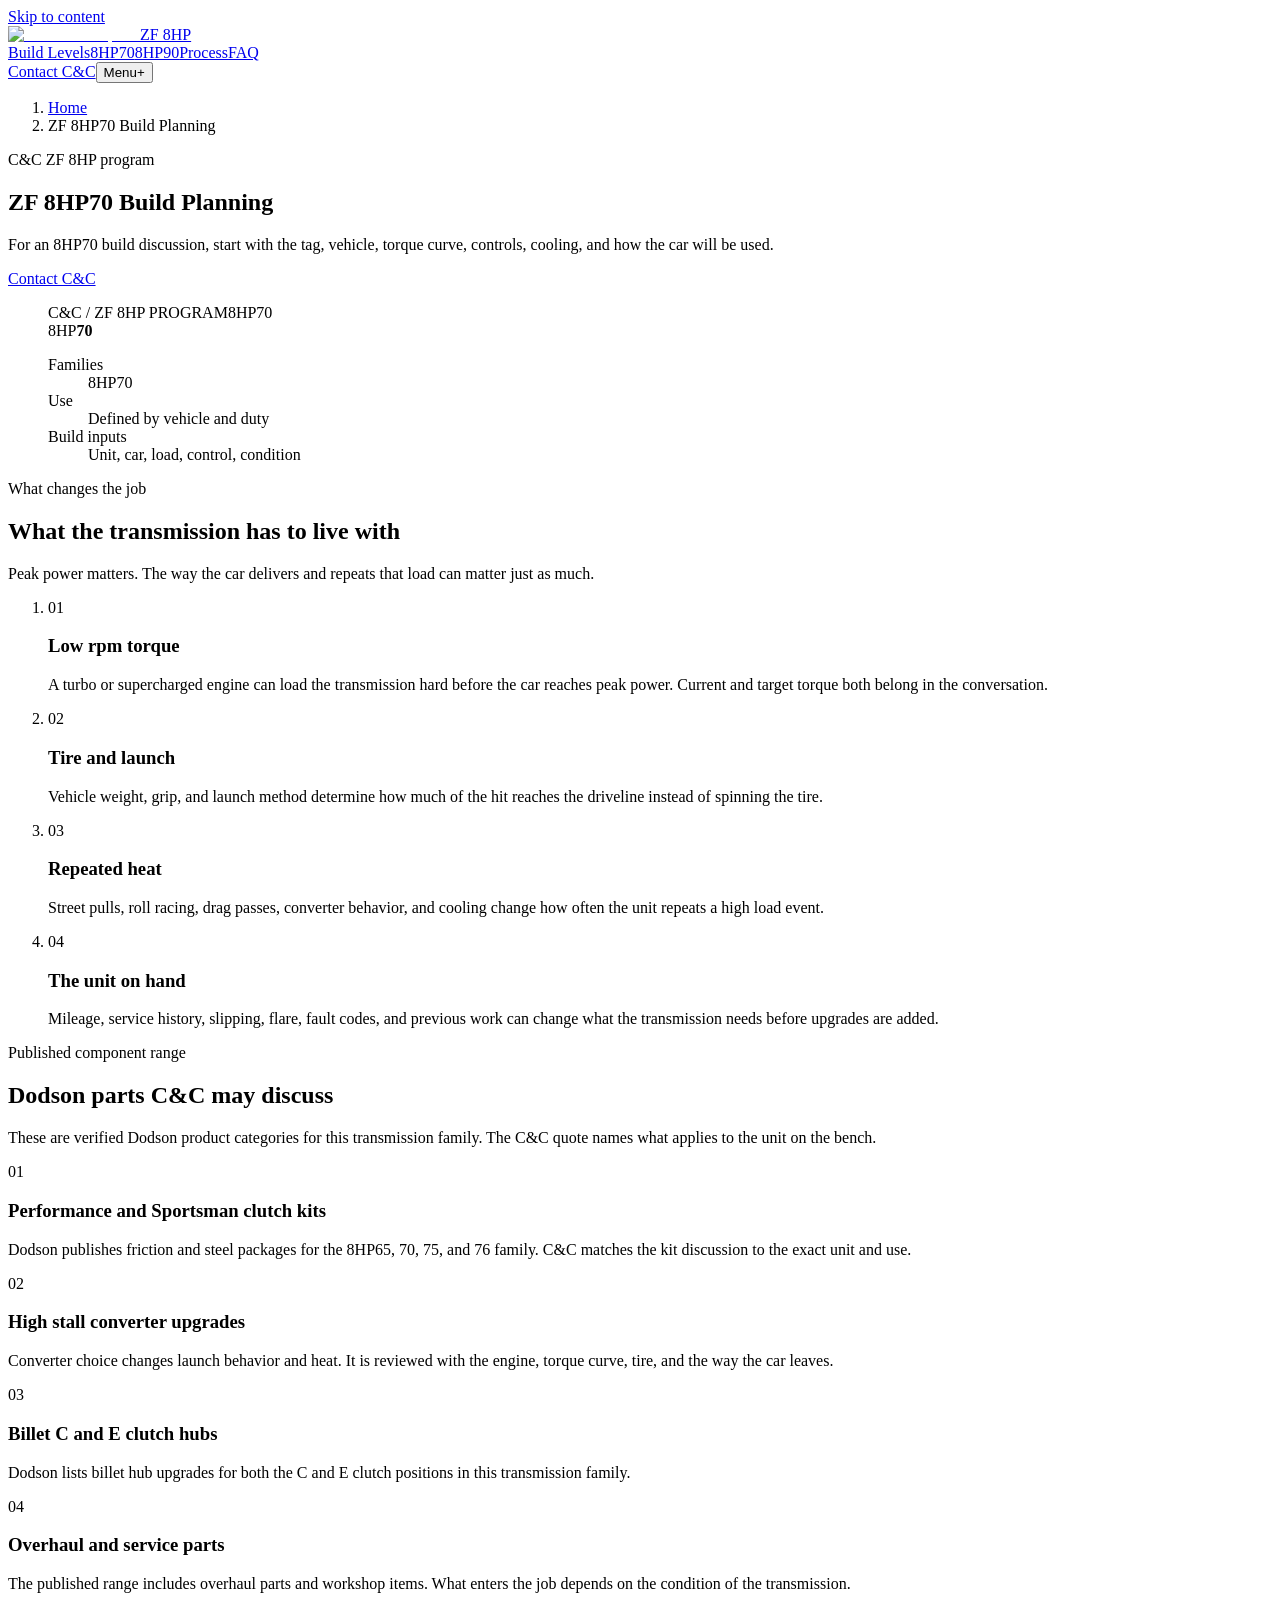
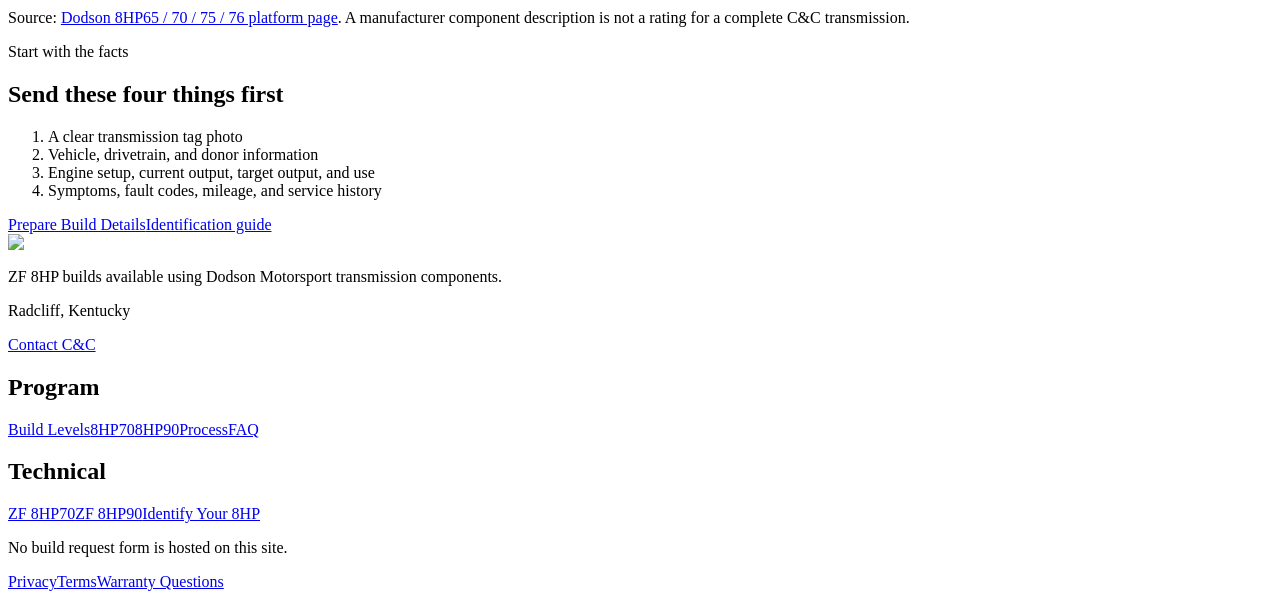
==== commit c5fba35c: "Publish corrected ZF 8HP review build" ====
--- a/8hp70/index.html
+++ b/8hp70/index.html
@@ -1 +1 @@
-<!DOCTYPE html><html lang="en"><head><meta charSet="utf-8"/><meta name="viewport" content="width=device-width, initial-scale=1"/><link rel="preload" as="image" href="/cc-motorsports-8hp-preview/_next/static/media/cc-motorsports-turbo.3r9al-_d7r26w.png"/><link rel="stylesheet" href="/cc-motorsports-8hp-preview/_next/static/chunks/2h2b2u--5ntb9.css" data-precedence="next"/><meta name="theme-color" content="#070908"/><meta name="color-scheme" content="dark"/><title>ZF 8HP70 Builds and Upgrades | C&amp;C Motorsports ZF 8HP</title><meta name="description" content="See what C&amp;C Motorsports needs for a ZF 8HP70 build, including unit identification, vehicle setup, use, condition, and relevant Dodson product families."/><meta name="application-name" content="C&amp;C Motorsports ZF 8HP"/><meta name="robots" content="noindex, nofollow, noarchive, nocache"/><meta name="googlebot" content="noindex, nofollow, noarchive, noimageindex"/><meta name="category" content="Automotive transmission service"/><link rel="canonical" href="https://teesee514.github.io/cc-motorsports-8hp-preview/8hp70/"/><meta property="og:title" content="ZF 8HP70 Builds and Upgrades | C&amp;C Motorsports ZF 8HP"/><meta property="og:description" content="See what C&amp;C Motorsports needs for a ZF 8HP70 build, including unit identification, vehicle setup, use, condition, and relevant Dodson product families."/><meta property="og:url" content="https://teesee514.github.io/cc-motorsports-8hp-preview/8hp70/"/><meta property="og:site_name" content="C&amp;C Motorsports ZF 8HP"/><meta property="og:locale" content="en_US"/><meta property="og:type" content="website"/><meta name="twitter:card" content="summary"/><meta name="twitter:title" content="ZF 8HP70 Builds and Upgrades | C&amp;C Motorsports ZF 8HP"/><meta name="twitter:description" content="See what C&amp;C Motorsports needs for a ZF 8HP70 build, including unit identification, vehicle setup, use, condition, and relevant Dodson product families."/><link rel="icon" href="data:,"/></head><body><div hidden=""><!--$--><!--/$--></div><a class="skip-link" href="#main-content">Skip to main content</a><script type="application/ld+json">{"@context":"https://schema.org","@graph":[{"@type":"Organization","@id":"https://teesee514.github.io/cc-motorsports-8hp-preview#organization","name":"C&C Motorsports","url":"https://teesee514.github.io/cc-motorsports-8hp-preview"},{"@type":"LocalBusiness","additionalType":"https://schema.org/AutomotiveBusiness","@id":"https://teesee514.github.io/cc-motorsports-8hp-preview#localbusiness","name":"C&C Motorsports","url":"https://teesee514.github.io/cc-motorsports-8hp-preview","address":{"@type":"PostalAddress","addressLocality":"Radcliff","addressRegion":"KY","addressCountry":"US"},"parentOrganization":{"@id":"https://teesee514.github.io/cc-motorsports-8hp-preview#organization"}},{"@type":"Service","@id":"https://teesee514.github.io/cc-motorsports-8hp-preview#service","name":"ZF 8HP transmission builds and upgrades","serviceType":"Performance automatic transmission builds and upgrades","description":"ZF 8HP builds and upgrades for modified street and race cars using parts selected for the exact transmission and vehicle combination.","provider":{"@id":"https://teesee514.github.io/cc-motorsports-8hp-preview#localbusiness"}}]}</script><header class="site-header"><div class="header-shell"><a class="brand-link" href="/cc-motorsports-8hp-preview/"><img alt="C&amp;C Motorsports" width="215" height="75" decoding="async" data-nimg="1" class="brand-logo approved-brand-asset" style="color:transparent" src="/cc-motorsports-8hp-preview/_next/static/media/cc-motorsports-turbo.3r9al-_d7r26w.png"/><span class="brand-program">ZF 8HP</span></a><button class="menu-toggle" type="button" popoverTarget="primary-navigation" popoverTargetAction="toggle"><span class="menu-label menu-label--open">Menu</span><span class="menu-label menu-label--close">Close</span><span class="menu-toggle__icon" aria-hidden="true"><i></i><i></i></span></button><nav id="primary-navigation" class="primary-navigation" aria-label="Primary navigation" popover="auto"><div class="nav-links"><a href="/cc-motorsports-8hp-preview/packages/">Builds</a><a aria-current="page" href="/cc-motorsports-8hp-preview/8hp70/">8HP70</a><a href="/cc-motorsports-8hp-preview/8hp90/">8HP90</a><a href="/cc-motorsports-8hp-preview/compatibility/">What We Need</a><a href="/cc-motorsports-8hp-preview/process/">Process</a><a href="/cc-motorsports-8hp-preview/faq/">FAQ</a></div><a class="button button--header header-cta" href="/cc-motorsports-8hp-preview/build-request/">Request a Build</a></nav></div></header><main id="main-content" tabindex="-1"><section class="model-hero"><div class="container"><nav class="breadcrumbs" aria-label="Breadcrumb"><ol><li><a href="/cc-motorsports-8hp-preview/">Home</a></li><li><span aria-current="page">8HP70</span></li></ol></nav><script type="application/ld+json">{"@context":"https://schema.org","@type":"BreadcrumbList","itemListElement":[{"@type":"ListItem","position":1,"name":"Home","item":"https://teesee514.github.io/cc-motorsports-8hp-preview"},{"@type":"ListItem","position":2,"name":"8HP70","item":"https://teesee514.github.io/cc-motorsports-8hp-preview/8hp70"}]}</script><div class="model-hero__copy"><p class="section-label">ZF eight-speed automatic</p><h1>8HP70<!-- --> Builds</h1><p class="lede">The 8HP70 is part of ZF&#x27;s eight-speed automatic family. C&amp;C starts with the transmission tag, the car, and how it is used before choosing parts.</p></div></div></section><section class="section model-story"><div class="container editorial-split"><h2>Why owners look beyond a stock 8HP70</h2><div><p class="body-large">Added torque, a harder tire, more frequent launches, extra heat, or an existing problem can change what the transmission needs. A street car and a drag car can ask very different things of the same transmission family.</p><p>C&amp;C looks at the transmission as part of the car: engine, torque curve, weight, tire, launch behavior, converter, TCU calibration, cooling, and current condition.</p></div></div></section><section class="component-band"><div class="container component-band__grid"><p>Dodson Motorsport product family</p><h2>Clutch kits, converter upgrades, hubs, and overhaul parts</h2><p>Dodson publishes an 8HP65/70/75/76 upgrade range that includes clutch kits, high-stall converter upgrades, billet hub upgrades, overhaul kits, and an assembly toolkit. C&amp;C uses the exact unit details to determine what is relevant.</p></div></section><section class="section"><div class="container model-detail-grid"><div><h2>What C&amp;C looks at</h2><ul class="ruled-list"><li>Engine combination and where the torque comes in</li><li>Vehicle weight, drivetrain, tire, and available grip</li><li>Street use, hard pulls, drag use, and launch frequency</li><li>Converter, TCU calibration, cooling, and shift behavior</li><li>Fluid condition, faults, prior failures, and previous work</li></ul></div><div><h2>What to have ready</h2><ul class="check-list"><li>A clear transmission tag photo</li><li>Part number or diagnostic identification, if available</li><li>Vehicle and engine details</li><li>Current problems and service history</li><li>Power goals and an honest description of how the car is used</li></ul></div></div></section><section class="shop-cta"><div class="container shop-cta__grid"><div><h2>Tell C&amp;C about the <!-- -->8HP70<!-- --> and the car.</h2><p>Bring the tag, setup, use, condition, and goals.</p></div><a class="button button--light" href="/cc-motorsports-8hp-preview/build-request/">Request a Build</a></div></section><!--$--><!--/$--></main><footer class="site-footer"><div class="container footer-grid"><div class="footer-brand"><img alt="C&amp;C Motorsports" loading="lazy" width="215" height="75" decoding="async" data-nimg="1" class="footer-logo approved-brand-asset" style="color:transparent" src="/cc-motorsports-8hp-preview/_next/static/media/cc-motorsports-turbo.3r9al-_d7r26w.png"/><p>ZF 8HP transmission builds and upgrades</p><p>Radcliff, Kentucky</p></div><nav aria-label="Build information"><h2>ZF 8HP</h2><ul><li><a href="/cc-motorsports-8hp-preview/packages/">Builds</a></li><li><a href="/cc-motorsports-8hp-preview/8hp70/">8HP70</a></li><li><a href="/cc-motorsports-8hp-preview/8hp90/">8HP90</a></li><li><a href="/cc-motorsports-8hp-preview/compatibility/">What We Need</a></li></ul></nav><nav aria-label="Customer information"><h2>Info</h2><ul><li><a href="/cc-motorsports-8hp-preview/process/">Process</a></li><li><a href="/cc-motorsports-8hp-preview/faq/">FAQ</a></li><li><a href="/cc-motorsports-8hp-preview/warranty/">Warranty</a></li><li><a href="/cc-motorsports-8hp-preview/build-request/">Request a Build</a></li></ul></nav></div><div class="container footer-bottom"><p>© <!-- -->2026<!-- --> C&amp;C Motorsports</p><p class="footer-preview">Preview site. Build requests are not sent.</p><p><a href="/cc-motorsports-8hp-preview/privacy/">Privacy</a><span aria-hidden="true"> / </span><a href="/cc-motorsports-8hp-preview/terms/">Terms</a></p></div></footer></body></html>+<!DOCTYPE html><html lang="en" class="barlow_445aa489-module__9oz0cG__variable barlowcondensed_20ddbcc4-module__45rlPq__variable"><head><meta charSet="utf-8"/><meta name="viewport" content="width=device-width, initial-scale=1"/><link rel="preload" href="/cc-motorsports-8hp-preview/_next/static/media/barlow_400_latin-s.p.2p4adm_386h58.woff2" as="font" crossorigin="" type="font/woff2"/><link rel="preload" href="/cc-motorsports-8hp-preview/_next/static/media/barlow_500_latin-s.p.0s4utfvp8prsy.woff2" as="font" crossorigin="" type="font/woff2"/><link rel="preload" href="/cc-motorsports-8hp-preview/_next/static/media/barlow_600_latin-s.p.22ggkaf3lyu8c.woff2" as="font" crossorigin="" type="font/woff2"/><link rel="preload" href="/cc-motorsports-8hp-preview/_next/static/media/barlow_700_latin-s.p.2lpos000q_nzo.woff2" as="font" crossorigin="" type="font/woff2"/><link rel="preload" href="/cc-motorsports-8hp-preview/_next/static/media/barlow_condensed_500_latin-s.p.2-6hkzwn24m5-.woff2" as="font" crossorigin="" type="font/woff2"/><link rel="preload" href="/cc-motorsports-8hp-preview/_next/static/media/barlow_condensed_600_latin-s.p.3lj349bs9hfu1.woff2" as="font" crossorigin="" type="font/woff2"/><link rel="preload" href="/cc-motorsports-8hp-preview/_next/static/media/barlow_condensed_700_latin-s.p.0xxdg0o7uh536.woff2" as="font" crossorigin="" type="font/woff2"/><link rel="preload" href="/cc-motorsports-8hp-preview/_next/static/media/barlow_condensed_800_latin-s.p.2oeto2j5aaelm.woff2" as="font" crossorigin="" type="font/woff2"/><link rel="preload" as="image" href="/cc-motorsports-8hp-preview/_next/static/media/cc-motorsports-turbo.3r9al-_d7r26w.png"/><link rel="stylesheet" href="/cc-motorsports-8hp-preview/_next/static/chunks/282a_jrvk4-g1.css" data-precedence="next"/><link rel="preload" as="script" fetchPriority="low" href="/cc-motorsports-8hp-preview/_next/static/chunks/3s6nzrbk-8mnv.js"/><script src="/cc-motorsports-8hp-preview/_next/static/chunks/19mx3mg6lkumu.js" async=""></script><script src="/cc-motorsports-8hp-preview/_next/static/chunks/4561u0v7ysn3r.js" async=""></script><script src="/cc-motorsports-8hp-preview/_next/static/chunks/1vsgzqj5sdghk.js" async=""></script><script src="/cc-motorsports-8hp-preview/_next/static/chunks/turbopack-1595zggvkbfnu.js" async=""></script><script src="/cc-motorsports-8hp-preview/_next/static/chunks/3fntmmi971322.js" async="" crossorigin=""></script><script src="/cc-motorsports-8hp-preview/_next/static/chunks/04h2ulzxx17hq.js" async="" crossorigin=""></script><title>ZF 8HP70 Build Planning | C&amp;C Motorsports</title><meta name="description" content="Review published Dodson 8HP70 component categories and the vehicle, transmission, and operating details needed for build planning."/><meta name="application-name" content="C&amp;C Motorsports ZF 8HP"/><meta name="robots" content="noindex, nofollow, noarchive, nosnippet"/><meta name="category" content="automotive"/><link rel="canonical" href="https://teesee514.github.io/cc-motorsports-8hp-preview/8hp70/"/><meta property="og:title" content="ZF 8HP70 Build Planning"/><meta property="og:description" content="Review published Dodson 8HP70 component categories and the vehicle, transmission, and operating details needed for build planning."/><meta property="og:url" content="https://teesee514.github.io/cc-motorsports-8hp-preview/8hp70/"/><meta property="og:site_name" content="C&amp;C Motorsports ZF 8HP"/><meta property="og:type" content="website"/><meta name="twitter:card" content="summary"/><meta name="twitter:title" content="ZF 8HP70 Build Planning"/><meta name="twitter:description" content="Review published Dodson 8HP70 component categories and the vehicle, transmission, and operating details needed for build planning."/><meta name="next-size-adjust" content=""/><script src="/cc-motorsports-8hp-preview/_next/static/chunks/0cz1d0mv5g_q7.js" noModule=""></script></head><body><div hidden=""><!--$--><!--/$--></div><a class="skip-link" href="#main-content">Skip to content</a><script type="application/ld+json">{"@context":"https://schema.org","@type":"Organization","@id":"https://teesee514.github.io/cc-motorsports-8hp-preview#organization","name":"C&C Motorsports","url":"https://teesee514.github.io/cc-motorsports-8hp-preview","description":"ZF 8HP builds available using Dodson Motorsport transmission components"}</script><header class="site-header"><div class="container site-header__bar"><a class="brand" aria-label="C&amp;C Motorsports ZF 8HP home" href="/cc-motorsports-8hp-preview/"><img alt="C&amp;C Motorsports" width="215" height="75" decoding="async" data-nimg="1" class="brand__image approved-brand-asset" style="color:transparent" src="/cc-motorsports-8hp-preview/_next/static/media/cc-motorsports-turbo.3r9al-_d7r26w.png"/><span class="brand__program">ZF 8HP</span></a><nav class="desktop-nav" aria-label="Primary navigation"><a href="/cc-motorsports-8hp-preview/packages/">Build Levels</a><a class="is-current" aria-current="page" href="/cc-motorsports-8hp-preview/8hp70/">8HP70</a><a href="/cc-motorsports-8hp-preview/8hp90/">8HP90</a><a href="/cc-motorsports-8hp-preview/process/">Process</a><a href="/cc-motorsports-8hp-preview/faq/">FAQ</a></nav><a class="button button--header" href="https://ccmotorsports.net/contact-us/">Contact C&amp;C</a><button class="menu-toggle" type="button" popoverTarget="mobile-menu" aria-label="Menu"><span>Menu</span><span aria-hidden="true">+</span></button></div><nav id="mobile-menu" class="mobile-menu" popover="auto" aria-label="Mobile navigation"><div class="mobile-menu__top"><span>C&amp;C / ZF 8HP</span><button class="mobile-menu__close" type="button" popoverTarget="mobile-menu" popoverTargetAction="hide" aria-label="Close navigation">Close</button></div><div class="mobile-menu__links"><a href="/cc-motorsports-8hp-preview/packages/"><span>Build Levels</span><span aria-hidden="true">↗</span></a><a aria-current="page" href="/cc-motorsports-8hp-preview/8hp70/"><span>8HP70</span><span aria-hidden="true">↗</span></a><a href="/cc-motorsports-8hp-preview/8hp90/"><span>8HP90</span><span aria-hidden="true">↗</span></a><a href="/cc-motorsports-8hp-preview/process/"><span>Process</span><span aria-hidden="true">↗</span></a><a href="/cc-motorsports-8hp-preview/faq/"><span>FAQ</span><span aria-hidden="true">↗</span></a></div><a class="button button--accent" href="https://ccmotorsports.net/contact-us/">Contact C&amp;C</a></nav></header><main id="main-content"><section class="page-intro page-intro--dark"><div class="container"><script type="application/ld+json">{"@context":"https://schema.org","@type":"BreadcrumbList","itemListElement":[{"@type":"ListItem","position":1,"name":"Home","item":"https://teesee514.github.io/"},{"@type":"ListItem","position":2,"name":"ZF 8HP70 Build Planning"}]}</script><nav class="breadcrumbs breadcrumbs--dark" aria-label="Breadcrumb"><ol><li><a href="/cc-motorsports-8hp-preview/">Home</a></li><li><span aria-current="page">ZF 8HP70 Build Planning</span></li></ol></nav><div class="page-intro__layout page-intro__layout--with-aside"><div class="page-intro__heading"><p class="section-kicker">C&amp;C ZF 8HP program</p><h1>ZF 8HP70 Build Planning</h1></div><p class="page-intro__lead">For an 8HP70 build discussion, start with the tag, vehicle, torque curve, controls, cooling, and how the car will be used.</p><div class="page-intro__actions"><a class="button button--accent" href="https://ccmotorsports.net/contact-us/">Contact C&amp;C</a></div><div class="page-intro__aside"><figure class="program-plate program-plate--model"><figcaption class="program-plate__topline"><span>C&amp;C / ZF 8HP PROGRAM</span><span>8HP70</span></figcaption><div class="program-plate__code" aria-hidden="true"><span>8HP</span><strong>70</strong></div><dl class="program-plate__data"><div><dt>Families</dt><dd>8HP70</dd></div><div><dt>Use</dt><dd>Defined by vehicle and duty</dd></div><div><dt>Build inputs</dt><dd>Unit, car, load, control, condition</dd></div></dl></figure></div></div></div></section><section class="section model-reasons"><div class="container model-reasons__layout"><div class="section-heading section-heading--sticky"><p class="section-kicker">What changes the job</p><h2>What the transmission has to live with</h2><p>Peak power matters. The way the car delivers and repeats that load can matter just as much.</p></div><ol class="mechanical-list"><li><span aria-hidden="true">01</span><div><h3>Low rpm torque</h3><p>A turbo or supercharged engine can load the transmission hard before the car reaches peak power. Current and target torque both belong in the conversation.</p></div></li><li><span aria-hidden="true">02</span><div><h3>Tire and launch</h3><p>Vehicle weight, grip, and launch method determine how much of the hit reaches the driveline instead of spinning the tire.</p></div></li><li><span aria-hidden="true">03</span><div><h3>Repeated heat</h3><p>Street pulls, roll racing, drag passes, converter behavior, and cooling change how often the unit repeats a high load event.</p></div></li><li><span aria-hidden="true">04</span><div><h3>The unit on hand</h3><p>Mileage, service history, slipping, flare, fault codes, and previous work can change what the transmission needs before upgrades are added.</p></div></li></ol></div></section><section class="section model-components"><div class="container"><div class="section-heading section-heading--split section-heading--light"><div><p class="section-kicker">Published component range</p><h2>Dodson parts C&amp;C may discuss</h2></div><p>These are verified Dodson product categories for this transmission family. The C&amp;C quote names what applies to the unit on the bench.</p></div><div class="component-ledger"><article><span aria-hidden="true">01</span><h3>Performance and Sportsman clutch kits</h3><p>Dodson publishes friction and steel packages for the 8HP65, 70, 75, and 76 family. C&amp;C matches the kit discussion to the exact unit and use.</p></article><article><span aria-hidden="true">02</span><h3>High stall converter upgrades</h3><p>Converter choice changes launch behavior and heat. It is reviewed with the engine, torque curve, tire, and the way the car leaves.</p></article><article><span aria-hidden="true">03</span><h3>Billet C and E clutch hubs</h3><p>Dodson lists billet hub upgrades for both the C and E clutch positions in this transmission family.</p></article><article><span aria-hidden="true">04</span><h3>Overhaul and service parts</h3><p>The published range includes overhaul parts and workshop items. What enters the job depends on the condition of the transmission.</p></article></div><p class="source-note">Source: <a href="https://www.dodsonmotorsport.com/platform/8hp76/">Dodson 8HP65 / 70 / 75 / 76 platform page</a>. A manufacturer component description is not a rating for a complete C&amp;C transmission.</p></div></section><section class="section send-first"><div class="container send-first__layout"><div><p class="section-kicker">Start with the facts</p><h2>Send these four things first</h2></div><ol><li>A clear transmission tag photo</li><li>Vehicle, drivetrain, and donor information</li><li>Engine setup, current output, target output, and use</li><li>Symptoms, fault codes, mileage, and service history</li></ol><div class="send-first__actions"><a class="button button--accent" href="/cc-motorsports-8hp-preview/build-request/">Prepare Build Details</a><a class="text-link" href="/cc-motorsports-8hp-preview/compatibility/">Identification guide</a></div></div></section><!--$--><!--/$--></main><footer class="site-footer"><div class="container site-footer__main"><div class="site-footer__brand"><img alt="C&amp;C Motorsports" loading="lazy" width="215" height="75" decoding="async" data-nimg="1" class="site-footer__logo approved-brand-asset" style="color:transparent" src="/cc-motorsports-8hp-preview/_next/static/media/cc-motorsports-turbo.3r9al-_d7r26w.png"/><p>ZF 8HP builds available using Dodson Motorsport transmission components.</p><p class="site-footer__location">Radcliff, Kentucky</p><a class="text-link text-link--light" href="https://ccmotorsports.net/contact-us/">Contact C&amp;C</a></div><nav class="site-footer__nav" aria-label="Footer navigation"><div><h2>Program</h2><a href="/cc-motorsports-8hp-preview/packages/">Build Levels</a><a href="/cc-motorsports-8hp-preview/8hp70/">8HP70</a><a href="/cc-motorsports-8hp-preview/8hp90/">8HP90</a><a href="/cc-motorsports-8hp-preview/process/">Process</a><a href="/cc-motorsports-8hp-preview/faq/">FAQ</a></div><div><h2>Technical</h2><a href="/cc-motorsports-8hp-preview/8hp70/">ZF 8HP70</a><a href="/cc-motorsports-8hp-preview/8hp90/">ZF 8HP90</a><a href="/cc-motorsports-8hp-preview/compatibility/">Identify Your 8HP</a></div></nav></div><div class="container site-footer__bottom"><p>No build request form is hosted on this site.</p><div><a href="/cc-motorsports-8hp-preview/privacy/">Privacy</a><a href="/cc-motorsports-8hp-preview/terms/">Terms</a><a href="/cc-motorsports-8hp-preview/warranty/">Warranty Questions</a></div></div></footer><script src="/cc-motorsports-8hp-preview/_next/static/chunks/3s6nzrbk-8mnv.js" id="_R_" async=""></script><script>(self.__next_f=self.__next_f||[]).push([0])</script><script>self.__next_f.push([1,"1:\"$Sreact.fragment\"\n2:I[2971,[\"/cc-motorsports-8hp-preview/_next/static/chunks/3fntmmi971322.js\",\"/cc-motorsports-8hp-preview/_next/static/chunks/04h2ulzxx17hq.js\"],\"Header\"]\n3:I[39756,[\"/cc-motorsports-8hp-preview/_next/static/chunks/3fntmmi971322.js\",\"/cc-motorsports-8hp-preview/_next/static/chunks/04h2ulzxx17hq.js\"],\"default\"]\n4:I[37457,[\"/cc-motorsports-8hp-preview/_next/static/chunks/3fntmmi971322.js\",\"/cc-motorsports-8hp-preview/_next/static/chunks/04h2ulzxx17hq.js\"],\"default\"]\n5:I[22016,[\"/cc-motorsports-8hp-preview/_next/static/chunks/3fntmmi971322.js\",\"/cc-motorsports-8hp-preview/_next/static/chunks/04h2ulzxx17hq.js\"],\"\"]\n6:I[5500,[\"/cc-motorsports-8hp-preview/_next/static/chunks/3fntmmi971322.js\",\"/cc-motorsports-8hp-preview/_next/static/chunks/04h2ulzxx17hq.js\"],\"Image\"]\na:I[68027,[\"/cc-motorsports-8hp-preview/_next/static/chunks/3fntmmi971322.js\",\"/cc-motorsports-8hp-preview/_next/static/chunks/04h2ulzxx17hq.js\"],\"default\",1]\n:HL[\"/cc-motorsports-8hp-preview/_next/static/chunks/282a_jrvk4-g1.css\",\"style\"]\n:HL[\"/cc-motorsports-8hp-preview/_next/static/media/barlow_400_latin-s.p.2p4adm_386h58.woff2\",\"font\",{\"crossOrigin\":\"\",\"type\":\"font/woff2\"}]\n:HL[\"/cc-motorsports-8hp-preview/_next/static/media/barlow_500_latin-s.p.0s4utfvp8prsy.woff2\",\"font\",{\"crossOrigin\":\"\",\"type\":\"font/woff2\"}]\n:HL[\"/cc-motorsports-8hp-preview/_next/static/media/barlow_600_latin-s.p.22ggkaf3lyu8c.woff2\",\"font\",{\"crossOrigin\":\"\",\"type\":\"font/woff2\"}]\n:HL[\"/cc-motorsports-8hp-preview/_next/static/media/barlow_700_latin-s.p.2lpos000q_nzo.woff2\",\"font\",{\"crossOrigin\":\"\",\"type\":\"font/woff2\"}]\n:HL[\"/cc-motorsports-8hp-preview/_next/static/media/barlow_condensed_500_latin-s.p.2-6hkzwn24m5-.woff2\",\"font\",{\"crossOrigin\":\"\",\"type\":\"font/woff2\"}]\n:HL[\"/cc-motorsports-8hp-preview/_next/static/media/barlow_condensed_600_latin-s.p.3lj349bs9hfu1.woff2\",\"font\",{\"crossOrigin\":\"\",\"type\":\"font/woff2\"}]\n:HL[\"/cc-motorsports-8hp-preview/_next/static/media/barlow_condensed_700_latin-s.p.0xxdg0o7uh536.woff2\",\"font\",{\"crossOrigin\":\"\",\"type\":\"font/woff2\"}]\n:HL[\"/cc-motorsports-8hp-preview/_next/static/media/barlow_condensed_800_latin-s.p.2oeto2j5aaelm.woff2\",\"font\",{\"crossOrigin\":\"\",\"type\":\"font/woff2\"}]\n8:X\n0:{\"P\":null,\"c\":[\"\",\"8hp70\",\"\"],\"q\":\"\",\"i\":false,\"f\":[[[\"\",{\"children\":[\"8hp70\",{\"children\":[\"__PAGE__\",{},\"$undefined\",\"$undefined\",4608]},\"$undefined\",\"$undefined\",4608]},\"$undefined\",\"$undefined\",4624],[[\"$\",\"$1\",\"c\",{\"children\":[[[\"$\",\"link\",\"0\",{\"rel\":\"stylesheet\",\"href\":\"/cc-motorsports-8hp-preview/_next/static/chunks/282a_jrvk4-g1.css\",\"precedence\":\"next\",\"crossOrigin\":\"$undefined\",\"nonce\":\"$undefined\"}],[\"$\",\"script\",\"script-0\",{\"src\":\"/cc-motorsports-8hp-preview/_next/static/chunks/3fntmmi971322.js\",\"async\":true,\"nonce\":\"$undefined\"}],[\"$\",\"script\",\"script-1\",{\"src\":\"/cc-motorsports-8hp-preview/_next/static/chunks/04h2ulzxx17hq.js\",\"async\":true,\"nonce\":\"$undefined\"}]],[\"$\",\"html\",null,{\"lang\":\"en\",\"className\":\"barlow_445aa489-module__9oz0cG__variable barlowcondensed_20ddbcc4-module__45rlPq__variable\",\"children\":[\"$\",\"body\",null,{\"children\":[[\"$\",\"a\",null,{\"className\":\"skip-link\",\"href\":\"#main-content\",\"children\":\"Skip to content\"}],[\"$\",\"script\",null,{\"type\":\"application/ld+json\",\"dangerouslySetInnerHTML\":{\"__html\":\"{\\\"@context\\\":\\\"https://schema.org\\\",\\\"@type\\\":\\\"Organization\\\",\\\"@id\\\":\\\"https://teesee514.github.io/cc-motorsports-8hp-preview#organization\\\",\\\"name\\\":\\\"C\u0026C Motorsports\\\",\\\"url\\\":\\\"https://teesee514.github.io/cc-motorsports-8hp-preview\\\",\\\"description\\\":\\\"ZF 8HP builds available using Dodson Motorsport transmission components\\\"}\"}}],[\"$\",\"$L2\",null,{}],[\"$\",\"main\",null,{\"id\":\"main-content\",\"children\":[\"$\",\"$L3\",null,{\"parallelRouterKey\":\"children\",\"error\":\"$undefined\",\"errorStyles\":\"$undefined\",\"errorScripts\":\"$undefined\",\"template\":[\"$\",\"$L4\",null,{}],\"templateStyles\":\"$undefined\",\"templateScripts\":\"$undefined\",\"notFound\":[[\"$\",\"section\",null,{\"className\":\"not-found\",\"children\":[\"$\",\"div\",null,{\"className\":\"container not-found__layout\",\"children\":[[\"$\",\"p\",null,{\"className\":\"section-kicker\",\"children\":\"404\"}],[\"$\",\"h1\",null,{\"children\":\"Page not found.\"}],[\"$\",\"p\",null,{\"children\":\"Return to the ZF 8HP program or start with the transmission overview.\"}],[\"$\",\"div\",null,{\"children\":[[\"$\",\"$L5\",null,{\"className\":\"button button--accent\",\"href\":\"/\",\"children\":\"ZF 8HP Home\"}],[\"$\",\"$L5\",null,{\"className\":\"text-link text-link--light\",\"href\":\"/8hp70\",\"children\":\"Open 8HP70\"}]]}]]}]}],[]],\"forbidden\":\"$undefined\",\"unauthorized\":\"$undefined\"}]}],[\"$\",\"footer\",null,{\"className\":\"site-footer\",\"children\":[[\"$\",\"div\",null,{\"className\":\"container site-footer__main\",\"children\":[[\"$\",\"div\",null,{\"className\":\"site-footer__brand\",\"children\":[[\"$\",\"$L6\",null,{\"alt\":\"C\u0026C Motorsports\",\"className\":\"site-footer__logo approved-brand-asset\",\"unoptimized\":true,\"sizes\":\"170px\",\"src\":{\"src\":\"/cc-motorsports-8hp-preview/_next/static/media/cc-motorsports-turbo.3r9al-_d7r26w.png\",\"width\":215,\"height\":75,\"blurWidth\":8,\"blurHeight\":3,\"blurDataURL\":\"[data-uri]\"}}],[\"$\",\"p\",null,{\"children\":\"ZF 8HP builds available using Dodson Motorsport transmission components.\"}],[\"$\",\"p\",null,{\"className\":\"site-footer__location\",\"children\":\"Radcliff, Kentucky\"}],[\"$\",\"a\",null,{\"className\":\"text-link text-link--light\",\"href\":\"https://ccmotorsports.net/contact-us/\",\"children\":\"Contact C\u0026C\"}]]}],[\"$\",\"nav\",null,{\"className\":\"site-footer__nav\",\"aria-label\":\"Footer navigation\",\"children\":[[\"$\",\"div\",null,{\"children\":[[\"$\",\"h2\",null,{\"children\":\"Program\"}],[[\"$\",\"$L5\",\"/packages\",{\"href\":\"/packages\",\"children\":\"Build Levels\"}],[\"$\",\"$L5\",\"/8hp70\",{\"href\":\"/8hp70\",\"children\":\"8HP70\"}],[\"$\",\"$L5\",\"/8hp90\",{\"href\":\"/8hp90\",\"children\":\"8HP90\"}],[\"$\",\"$L5\",\"/process\",{\"href\":\"/process\",\"children\":\"Process\"}],[\"$\",\"$L5\",\"/faq\",{\"href\":\"/faq\",\"children\":\"FAQ\"}]]]}],[\"$\",\"div\",null,{\"children\":[[\"$\",\"h2\",null,{\"children\":\"Technical\"}],[[\"$\",\"$L5\",\"/8hp70\",{\"href\":\"/8hp70\",\"children\":\"ZF 8HP70\"}],[\"$\",\"$L5\",\"/8hp90\",{\"href\":\"/8hp90\",\"children\":\"ZF 8HP90\"}],[\"$\",\"$L5\",\"/compatibility\",{\"href\":\"/compatibility\",\"children\":\"Identify Your 8HP\"}]]]}]]}]]}],[\"$\",\"div\",null,{\"className\":\"container site-footer__bottom\",\"children\":[[\"$\",\"p\",null,{\"children\":\"No build request form is hosted on this site.\"}],[\"$\",\"div\",null,{\"children\":[[\"$\",\"$L5\",null,{\"href\":\"/privacy\",\"children\":\"Privacy\"}],[\"$\",\"$L5\",null,{\"href\":\"/terms\",\"children\":\"Terms\"}],[\"$\",\"$L5\",null,{\"href\":\"/warranty\",\"children\":\"Warranty Questions\"}]]}]]}]]}]]}]}]]}],{\"children\":[[\"$\",\"$1\",\"c\",{\"children\":[null,[\"$\",\"$L3\",null,{\"parallelRouterKey\":\"children\",\"error\":\"$undefined\",\"errorStyles\":\"$undefined\",\"errorScripts\":\"$undefined\",\"template\":[\"$\",\"$L4\",null,{}],\"templateStyles\":\"$undefined\",\"templateScripts\":\"$undefined\",\"notFound\":\"$undefined\",\"forbidden\":\"$undefined\",\"unauthorized\":\"$undefined\"}]]}],{\"children\":[\"$L7\",{},null,false,null]},null,false,\"$8\"]},null,false,null],\"$L9\",false]],\"m\":\"$undefined\",\"G\":[\"$a\",[\"$Lb\"]],\"S\":true,\"h\":null,\"r\":\"$undefined\",\"s\":\"$undefined\",\"a\":\"$undefined\",\"l\":\"$undefined\",\"p\":\"$undefined\",\"d\":\"$undefined\",\"b\":\"uJzycjmKVdfmFtbsCfX3v\"}\nf:I[97367,[\"/cc-motorsports-8hp-preview/_next/static/chunks/3fntmmi971322.js\",\"/cc-motorsports-8hp-preview/_next/static/chunks/04h2ulzxx17hq.js\"],\"ViewportBoundary\"]\n11:I[97367,[\"/cc-motorsports-8hp-preview/_next/static/chunks/3fntmmi971322.js\",\"/cc-motorsports-8hp-preview/_next/static/chunks/04h2ulzxx17hq.js\"],\"MetadataBoundary\"]\n12:\"$Sreact.suspense\"\n7:[\"$\",\"$1\",\"c\",{\"children\":[[[\"$\",\"section\",null,{\"className\":\"page-intro page-intro--dark\",\"children\":[\"$\",\"div\",null,{\"className\":\"container\",\"children\":[[[\"$\",\"script\",null,{\"type\":\"application/ld+json\",\"dangerouslySetInnerHTML\":{\"__html\":\"{\\\"@context\\\":\\\"https://schema.org\\\",\\\"@type\\\":\\\"BreadcrumbList\\\",\\\"itemListElement\\\":[{\\\"@type\\\":\\\"ListItem\\\",\\\"position\\\":1,\\\"name\\\":\\\"Home\\\",\\\"item\\\":\\\"https://teesee514.github.io/\\\"},{\\\"@type\\\":\\\"ListItem\\\",\\\"position\\\":2,\\\"name\\\":\\\"ZF 8HP70 Build Planning\\\"}]}\"}}],[\"$\",\"nav\",null,{\"className\":\"breadcrumbs breadcrumbs--dark\",\"aria-label\":\"Breadcrumb\",\"children\":[\"$\",\"ol\",null,{\"children\":[[\"$\",\"li\",\"Home-0\",{\"children\":[\"$\",\"$L5\",null,{\"href\":\"/\",\"children\":\"Home\"}]}],[\"$\",\"li\",\"ZF 8HP70 Build Planning-1\",{\"children\":[\"$\",\"span\",null,{\"aria-current\":\"page\",\"children\":\"ZF 8HP70 Build Planning\"}]}]]}]}]],[\"$\",\"div\",null,{\"className\":\"page-intro__layout page-intro__layout--with-aside\",\"children\":[[\"$\",\"div\",null,{\"className\":\"page-intro__heading\",\"children\":[[\"$\",\"p\",null,{\"className\":\"section-kicker\",\"children\":\"C\u0026C ZF 8HP program\"}],[\"$\",\"h1\",null,{\"children\":\"ZF 8HP70 Build Planning\"}]]}],[\"$\",\"p\",null,{\"className\":\"page-intro__lead\",\"children\":\"For an 8HP70 build discussion, start with the tag, vehicle, torque curve, controls, cooling, and how the car will be used.\"}],[\"$\",\"div\",null,{\"className\":\"page-intro__actions\",\"children\":[\"$\",\"a\",null,{\"className\":\"button button--accent\",\"href\":\"https://ccmotorsports.net/contact-us/\",\"children\":\"Contact C\u0026C\"}]}],[\"$\",\"div\",null,{\"className\":\"page-intro__aside\",\"children\":[\"$\",\"figure\",null,{\"className\":\"program-plate program-plate--model\",\"children\":[[\"$\",\"figcaption\",null,{\"className\":\"program-plate__topline\",\"children\":[[\"$\",\"span\",null,{\"children\":\"C\u0026C / ZF 8HP PROGRAM\"}],[\"$\",\"span\",null,{\"children\":\"8HP70\"}]]}],[\"$\",\"div\",null,{\"className\":\"program-plate__code\",\"aria-hidden\":\"true\",\"children\":[[\"$\",\"span\",null,{\"children\":\"8HP\"}],[\"$\",\"strong\",null,{\"children\":\"70\"}]]}],[\"$\",\"dl\",null,{\"className\":\"program-plate__data\",\"children\":[[\"$\",\"div\",null,{\"children\":[[\"$\",\"dt\",null,{\"children\":\"Families\"}],[\"$\",\"dd\",null,{\"children\":\"8HP70\"}]]}],[\"$\",\"div\",null,{\"children\":[[\"$\",\"dt\",null,{\"children\":\"Use\"}],[\"$\",\"dd\",null,{\"children\":\"Defined by vehicle and duty\"}]]}],[\"$\",\"div\",null,{\"children\":[[\"$\",\"dt\",null,{\"children\":\"Build inputs\"}],[\"$\",\"dd\",null,{\"children\":\"Unit, car, load, control, condition\"}]]}]]}]]}]}]]}]]}]}],[\"$\",\"section\",null,{\"className\":\"section model-reasons\",\"children\":[\"$\",\"div\",null,{\"className\":\"container model-reasons__layout\",\"children\":[[\"$\",\"div\",null,{\"className\":\"section-heading section-heading--sticky\",\"children\":[[\"$\",\"p\",null,{\"className\":\"section-kicker\",\"children\":\"What changes the job\"}],[\"$\",\"h2\",null,{\"children\":\"What the transmission has to live with\"}],[\"$\",\"p\",null,{\"children\":\"Peak power matters. The way the car delivers and repeats that load can matter just as much.\"}]]}],[\"$\",\"ol\",null,{\"className\":\"mechanical-list\",\"children\":[[\"$\",\"li\",\"Low rpm torque\",{\"children\":[[\"$\",\"span\",null,{\"aria-hidden\":\"true\",\"children\":\"01\"}],[\"$\",\"div\",null,{\"children\":[[\"$\",\"h3\",null,{\"children\":\"Low rpm torque\"}],[\"$\",\"p\",null,{\"children\":\"A turbo or supercharged engine can load the transmission hard before the car reaches peak power. Current and target torque both belong in the conversation.\"}]]}]]}],[\"$\",\"li\",\"Tire and launch\",{\"children\":[[\"$\",\"span\",null,{\"aria-hidden\":\"true\",\"children\":\"02\"}],[\"$\",\"div\",null,{\"children\":[[\"$\",\"h3\",null,{\"children\":\"Tire and launch\"}],[\"$\",\"p\",null,{\"children\":\"Vehicle weight, grip, and launch method determine how much of the hit reaches the driveline instead of spinning the tire.\"}]]}]]}],[\"$\",\"li\",\"Repeated heat\",{\"children\":[[\"$\",\"span\",null,{\"aria-hidden\":\"true\",\"children\":\"03\"}],[\"$\",\"div\",null,{\"children\":[[\"$\",\"h3\",null,{\"children\":\"Repeated heat\"}],[\"$\",\"p\",null,{\"children\":\"Street pulls, roll racing, drag passes, converter behavior, and cooling change how often the unit repeats a high load event.\"}]]}]]}],[\"$\",\"li\",\"The unit on hand\",{\"children\":[[\"$\",\"span\",null,{\"aria-hidden\":\"true\",\"children\":\"04\"}],[\"$\",\"div\",null,{\"children\":[[\"$\",\"h3\",null,{\"children\":\"The unit on hand\"}],[\"$\",\"p\",null,{\"children\":\"Mileage, service history, slipping, flare, fault codes, and previous work can change what the transmission needs before upgrades are added.\"}]]}]]}]]}]]}]}],[\"$\",\"section\",null,{\"className\":\"section model-components\",\"children\":\"$Lc\"}],\"$Ld\"],null,\"$Le\"]}]\n9:[\"$\",\"$1\",\"h\",{\"children\":[null,[\"$\",\"$Lf\",null,{\"children\":\"$L10\"}],[\"$\",\"div\",null,{\"hidden\":true,\"children\":[\"$\",\"$L11\",null,{\"children\":[\"$\",\"$12\",null,{\"name\":\"Next.Metadata\",\"children\":\"$L13\"}]}]}],[\"$\",\"meta\",null,{\"name\":\"next-size-adjust\",\"content\":\"\"}]]}]\nb:[\"$\",\"link\",\"0\",{\"rel\":\"stylesheet\",\"href\":\"/cc-motorsports-8hp-preview/_next/static/chunks/282a_jrvk4-g1.css\",\"precedence\":\"next\",\"crossOrigin\":\"$undefined\",\"nonce\":\"$undefined\"}]\n14:I[97367,[\"/cc-motorsports-8hp-preview/_next/static/chunks/3fntmmi971322.js\",\"/cc-motorsports-8hp-preview/_next/static/chunks/04h2ulzxx17hq.js\"],\"OutletBoundary\"]\n8:C\nc:[\"$\",\"div\",null,{\"className\":\"container\",\"children\":[[\"$\",\"div\",null,{\"className\":\"section-heading section-heading--split section-heading--light\",\"children\":[[\"$\",\"div\",null,{\"children\":[[\"$\",\"p\",null,{\"className\":\"section-kicker\",\"children\":\"Published component range\"}],[\"$\",\"h2\",null,{\"children\":\"Dodson parts C\u0026C may discuss\"}]]}],[\"$\",\"p\",null,{\"children\":\"These are verified Dodson product categories for this transmission family. The C\u0026C quote names what applies to the unit on the bench.\"}]]}],[\"$\",\"div\",null,{\"className\":\"component-ledger\",\"children\":[[\"$\",\"article\",\"Performance and Sportsman clutch kits\",{\"children\":[[\"$\",\"span\",null,{\"aria-hidden\":\"true\",\"children\":\"01\"}],[\"$\",\"h3\",null,{\"children\":\"Performance and Sportsman clutch kits\"}],[\"$\",\"p\",null,{\"children\":\"Dodson publishes friction and steel packages for the 8HP65, 70, 75, and 76 family. C\u0026C matches the kit discussion to the exact unit and use.\"}]]}],[\"$\",\"article\",\"High stall converter upgrades\",{\"children\":[[\"$\",\"span\",null,{\"aria-hidden\":\"true\",\"children\":\"02\"}],[\"$\",\"h3\",null,{\"children\":\"High stall converter upgrades\"}],[\"$\",\"p\",null,{\"children\":\"Converter choice changes launch behavior and heat. It is reviewed with the engine, torque curve, tire, and the way the car leaves.\"}]]}],[\"$\",\"article\",\"Billet C and E clutch hubs\",{\"children\":[[\"$\",\"span\",null,{\"aria-hidden\":\"true\",\"children\":\"03\"}],[\"$\",\"h3\",null,{\"children\":\"Billet C and E clutch hubs\"}],[\"$\",\"p\",null,{\"children\":\"Dodson lists billet hub upgrades for both the C and E clutch positions in this transmission family.\"}]]}],[\"$\",\"article\",\"Overhaul and service parts\",{\"children\":[[\"$\",\"span\",null,{\"aria-hidden\":\"true\",\"children\":\"04\"}],[\"$\",\"h3\",null,{\"children\":\"Overhaul and service parts\"}],[\"$\",\"p\",null,{\"children\":\"The published range includes overhaul parts and workshop items. What enters the job depends on the condition of the transmission.\"}]]}]]}],[\"$\",\"p\",null,{\"className\":\"source-note\",\"children\":[\"Source: \",[\"$\",\"a\",null,{\"href\":\"https://www.dodsonmotorsport.com/platform/8hp76/\",\"children\":\"Dodson 8HP65 / 70 / 75 / 76 platform page\"}],\". A manufacturer component description is not a rating for a complete C\u0026C transmission.\"]}]]}]\nd:[\"$\",\"section\",null,{\"className\":\"section send-first\",\"children\":[\"$\",\"div\",null,{\"className\":\"container send-first__layout\",\"children\":[[\"$\",\"div\",null,{\"children\":[[\"$\",\"p\",null,{\"className\":\"section-kicker\",\"children\":\"Start with the facts\"}],[\"$\",\"h2\",null,{\"children\":\"Send these four things first\"}]]}],[\"$\",\"ol\",null,{\"children\":[[\"$\",\"li\",null,{\"children\":\"A clear transmission tag photo\"}],[\"$\",\"li\",null,{\"children\":\"Vehicle, drivetrain, and donor information\"}],[\"$\",\"li\",null,{\"children\":\"Engine setup, current output, target output, and use\"}],[\"$\",\"li\",null,{\"children\":\"Symptoms, fault codes, mileage, and service history\"}]]}],[\"$\",\"div\",null,{\"className\":\"send-first__actions\",\"children\":[[\"$\",\"$L5\",null,{\"className\":\"button button--accent\",\"href\":\"/build-request\",\"children\":\"Prepare Build Details\"}],[\"$\",\"$L5\",null,{\"className\":\"text-link\",\"href\":\"/compatibility\",\"children\":\"Identification guide\"}]]}]]}]}]\ne:[\"$\",\"$L14\",null,{\"children\":[\"$\",\"$12\",null,{\"name\":\"Next.MetadataOutlet\",\"children\":\"$@15\"}]}]\n10:[[\"$\",\"meta\",\"0\",{\"charSet\":\"utf-8\"}],[\"$\",\"meta\",\"1\",{\"name\":\"viewport\",\"content\":\"width=device-width, initial-scale=1\"}]]\n13:[[\"$\",\"title\",\"0\",{\"children\":\"ZF 8HP70 Build Planning | C\u0026C Motorsports\"}],[\"$\",\"meta\",\"1\",{\"name\":\"description\",\"content\":\"Review published Dodson 8HP70 component categories and the vehicle, transmission, and operating details needed for build planning.\"}],[\"$\",\"meta\",\"2\",{\"name\":\"application-name\",\"content\":\"C\u0026C Motorsports ZF 8HP\"}],[\"$\",\"meta\",\"3\",{\"name\":\"robots\",\"content\":\"noindex, nofollow, noarchive, nosnippet\"}],[\"$\",\"meta\",\"4\",{\"name\":\"category\",\"content\":\"automotive\"}],[\"$\",\"link\",\"5\",{\"rel\":\"canonical\",\"href\":\"https://teesee514.github.io/cc-motorsports-8hp-preview/8hp70/\"}],[\"$\",\"meta\",\"6\",{\"property\":\"og:title\",\"content\":\"ZF 8HP70 Build Planning\"}],[\"$\",\"meta\",\"7\",{\"property\":\"og:description\",\"content\":\"Review published Dodson 8HP70 component categories and the vehicle, transmission, and operating details needed for build planning.\"}],[\"$\",\"meta\",\"8\",{\"property\":\"og:url\",\"content\":\"https://teesee514.github.io/cc-motorsports-8hp-preview/8hp70/\"}],[\"$\",\"meta\",\"9\",{\"property\":\"og:site_name\",\"content\":\"C\u0026C Motorsports ZF 8HP\"}],[\"$\",\"meta\",\"10\",{\"property\":\"og:type\",\"content\":\"website\"}],[\"$\",\"meta\",\"11\",{\"name\":\"twitter:card\",\"content\":\"summary\"}],[\"$\",\"meta\",\"12\",{\"name\":\"twitter:title\",\"content\":\"ZF 8HP70 Build Planning\"}],[\"$\",\"meta\",\"13\",{\"name\":\"twitter:description\",\"content\":\"Review published Dodson 8HP70 component categories and the vehicle, transmission, and operating details needed for build planning.\"}]]\n15:null\n"])</script></body></html>
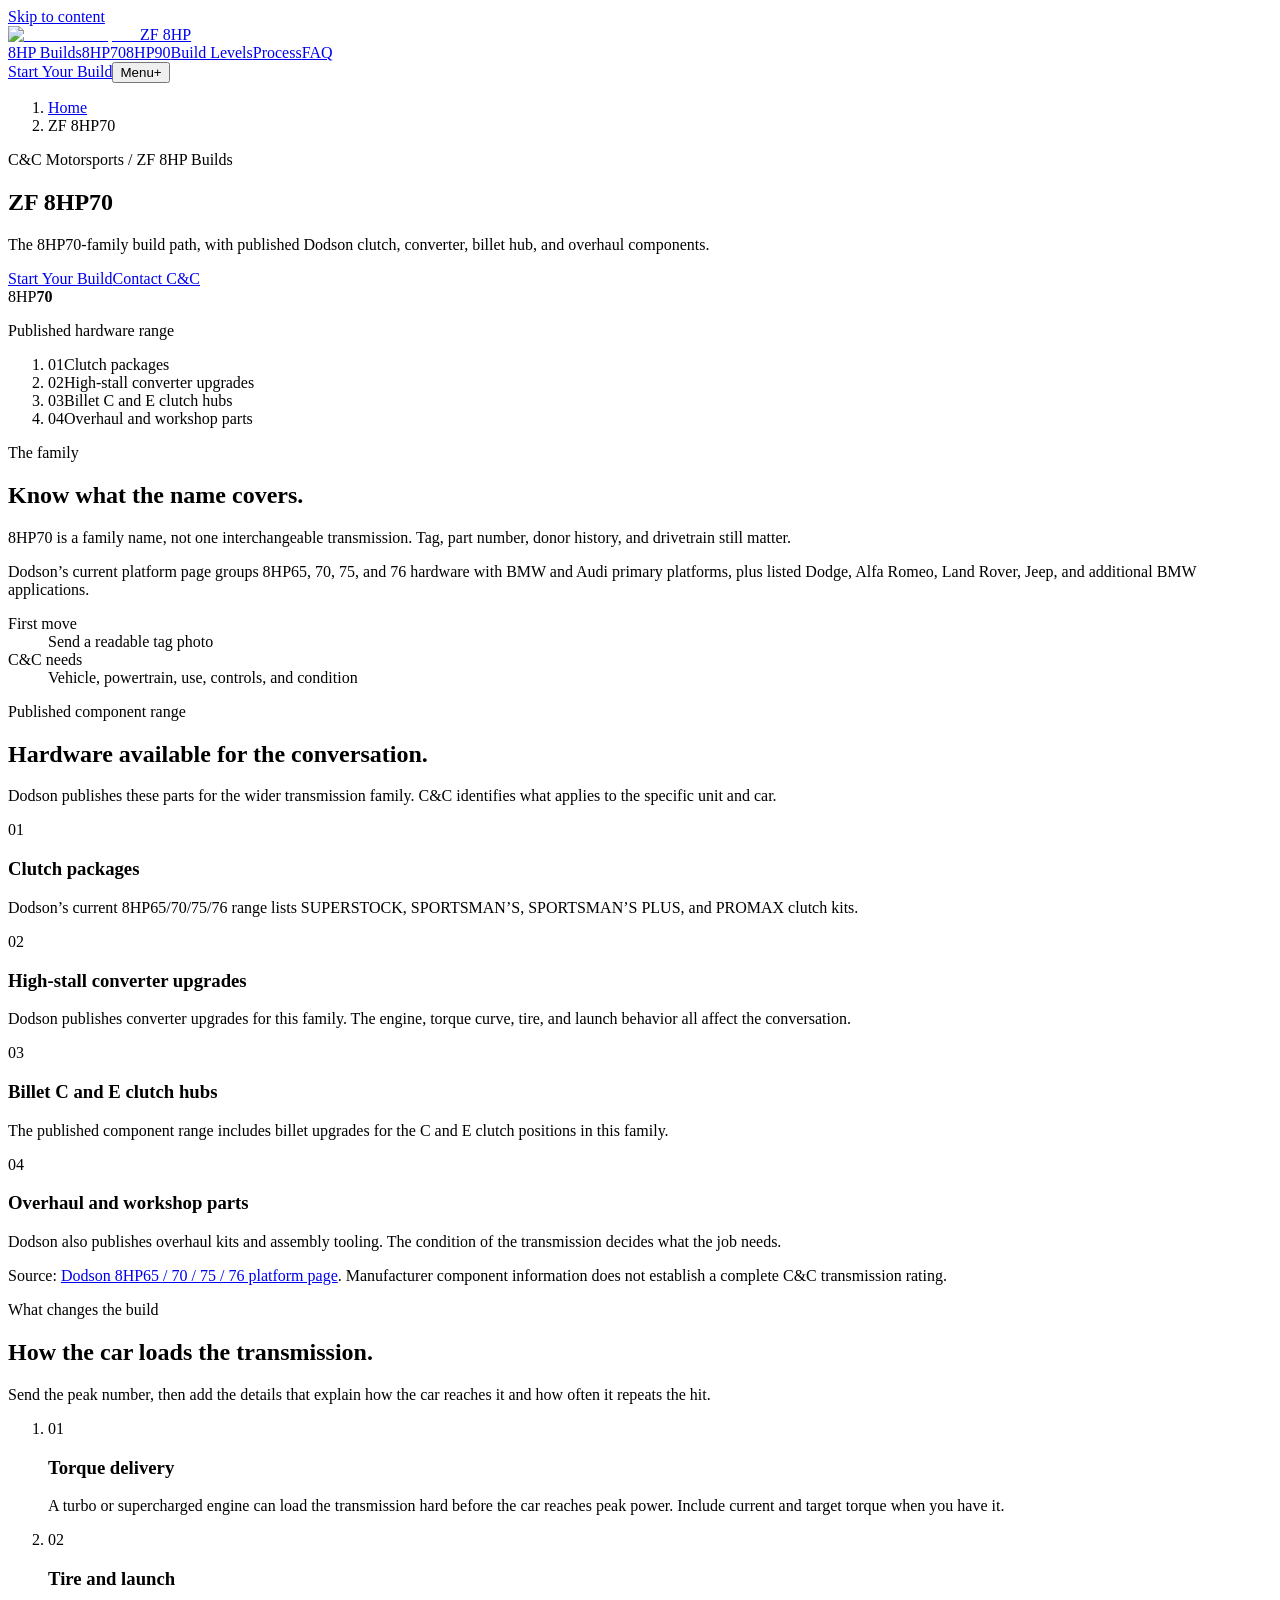
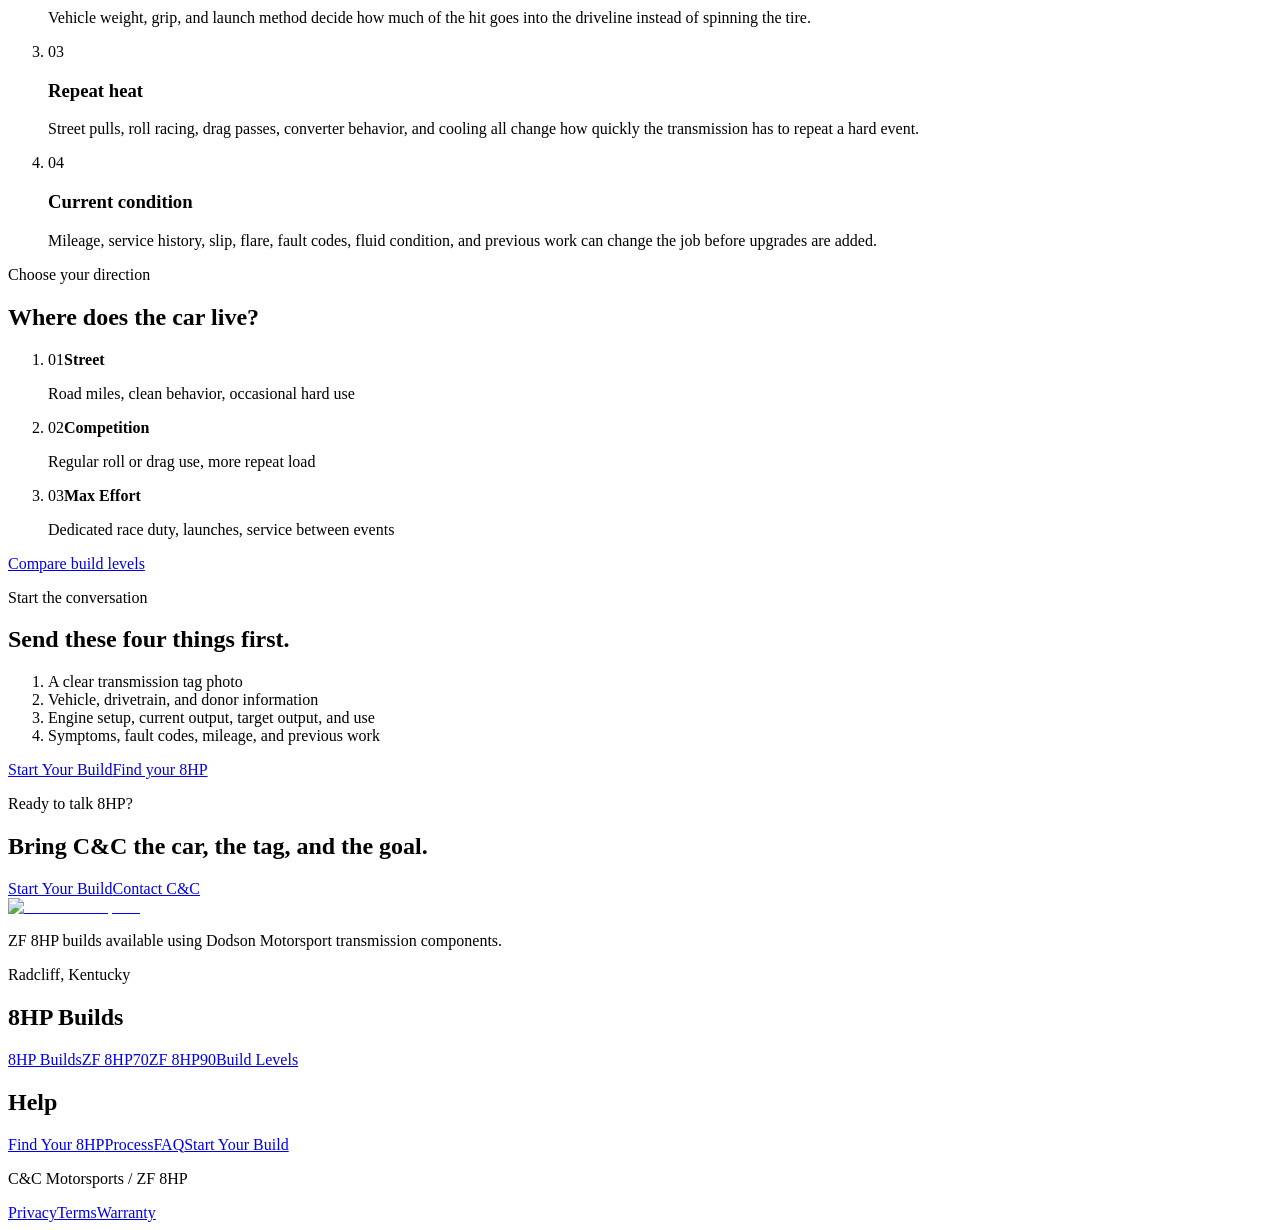
==== commit 53ae136d: "Publish performance shop v5 rebuild" ====
--- a/8hp70/index.html
+++ b/8hp70/index.html
@@ -1 +1 @@
-<!DOCTYPE html><html lang="en" class="barlow_445aa489-module__9oz0cG__variable barlowcondensed_20ddbcc4-module__45rlPq__variable"><head><meta charSet="utf-8"/><meta name="viewport" content="width=device-width, initial-scale=1"/><link rel="preload" href="/cc-motorsports-8hp-preview/_next/static/media/barlow_400_latin-s.p.2p4adm_386h58.woff2" as="font" crossorigin="" type="font/woff2"/><link rel="preload" href="/cc-motorsports-8hp-preview/_next/static/media/barlow_500_latin-s.p.0s4utfvp8prsy.woff2" as="font" crossorigin="" type="font/woff2"/><link rel="preload" href="/cc-motorsports-8hp-preview/_next/static/media/barlow_600_latin-s.p.22ggkaf3lyu8c.woff2" as="font" crossorigin="" type="font/woff2"/><link rel="preload" href="/cc-motorsports-8hp-preview/_next/static/media/barlow_700_latin-s.p.2lpos000q_nzo.woff2" as="font" crossorigin="" type="font/woff2"/><link rel="preload" href="/cc-motorsports-8hp-preview/_next/static/media/barlow_condensed_500_latin-s.p.2-6hkzwn24m5-.woff2" as="font" crossorigin="" type="font/woff2"/><link rel="preload" href="/cc-motorsports-8hp-preview/_next/static/media/barlow_condensed_600_latin-s.p.3lj349bs9hfu1.woff2" as="font" crossorigin="" type="font/woff2"/><link rel="preload" href="/cc-motorsports-8hp-preview/_next/static/media/barlow_condensed_700_latin-s.p.0xxdg0o7uh536.woff2" as="font" crossorigin="" type="font/woff2"/><link rel="preload" href="/cc-motorsports-8hp-preview/_next/static/media/barlow_condensed_800_latin-s.p.2oeto2j5aaelm.woff2" as="font" crossorigin="" type="font/woff2"/><link rel="preload" as="image" href="/cc-motorsports-8hp-preview/_next/static/media/cc-motorsports-turbo.3r9al-_d7r26w.png"/><link rel="stylesheet" href="/cc-motorsports-8hp-preview/_next/static/chunks/282a_jrvk4-g1.css" data-precedence="next"/><link rel="preload" as="script" fetchPriority="low" href="/cc-motorsports-8hp-preview/_next/static/chunks/3s6nzrbk-8mnv.js"/><script src="/cc-motorsports-8hp-preview/_next/static/chunks/19mx3mg6lkumu.js" async=""></script><script src="/cc-motorsports-8hp-preview/_next/static/chunks/4561u0v7ysn3r.js" async=""></script><script src="/cc-motorsports-8hp-preview/_next/static/chunks/1vsgzqj5sdghk.js" async=""></script><script src="/cc-motorsports-8hp-preview/_next/static/chunks/turbopack-1595zggvkbfnu.js" async=""></script><script src="/cc-motorsports-8hp-preview/_next/static/chunks/3fntmmi971322.js" async="" crossorigin=""></script><script src="/cc-motorsports-8hp-preview/_next/static/chunks/04h2ulzxx17hq.js" async="" crossorigin=""></script><title>ZF 8HP70 Build Planning | C&amp;C Motorsports</title><meta name="description" content="Review published Dodson 8HP70 component categories and the vehicle, transmission, and operating details needed for build planning."/><meta name="application-name" content="C&amp;C Motorsports ZF 8HP"/><meta name="robots" content="noindex, nofollow, noarchive, nosnippet"/><meta name="category" content="automotive"/><link rel="canonical" href="https://teesee514.github.io/cc-motorsports-8hp-preview/8hp70/"/><meta property="og:title" content="ZF 8HP70 Build Planning"/><meta property="og:description" content="Review published Dodson 8HP70 component categories and the vehicle, transmission, and operating details needed for build planning."/><meta property="og:url" content="https://teesee514.github.io/cc-motorsports-8hp-preview/8hp70/"/><meta property="og:site_name" content="C&amp;C Motorsports ZF 8HP"/><meta property="og:type" content="website"/><meta name="twitter:card" content="summary"/><meta name="twitter:title" content="ZF 8HP70 Build Planning"/><meta name="twitter:description" content="Review published Dodson 8HP70 component categories and the vehicle, transmission, and operating details needed for build planning."/><meta name="next-size-adjust" content=""/><script src="/cc-motorsports-8hp-preview/_next/static/chunks/0cz1d0mv5g_q7.js" noModule=""></script></head><body><div hidden=""><!--$--><!--/$--></div><a class="skip-link" href="#main-content">Skip to content</a><script type="application/ld+json">{"@context":"https://schema.org","@type":"Organization","@id":"https://teesee514.github.io/cc-motorsports-8hp-preview#organization","name":"C&C Motorsports","url":"https://teesee514.github.io/cc-motorsports-8hp-preview","description":"ZF 8HP builds available using Dodson Motorsport transmission components"}</script><header class="site-header"><div class="container site-header__bar"><a class="brand" aria-label="C&amp;C Motorsports ZF 8HP home" href="/cc-motorsports-8hp-preview/"><img alt="C&amp;C Motorsports" width="215" height="75" decoding="async" data-nimg="1" class="brand__image approved-brand-asset" style="color:transparent" src="/cc-motorsports-8hp-preview/_next/static/media/cc-motorsports-turbo.3r9al-_d7r26w.png"/><span class="brand__program">ZF 8HP</span></a><nav class="desktop-nav" aria-label="Primary navigation"><a href="/cc-motorsports-8hp-preview/packages/">Build Levels</a><a class="is-current" aria-current="page" href="/cc-motorsports-8hp-preview/8hp70/">8HP70</a><a href="/cc-motorsports-8hp-preview/8hp90/">8HP90</a><a href="/cc-motorsports-8hp-preview/process/">Process</a><a href="/cc-motorsports-8hp-preview/faq/">FAQ</a></nav><a class="button button--header" href="https://ccmotorsports.net/contact-us/">Contact C&amp;C</a><button class="menu-toggle" type="button" popoverTarget="mobile-menu" aria-label="Menu"><span>Menu</span><span aria-hidden="true">+</span></button></div><nav id="mobile-menu" class="mobile-menu" popover="auto" aria-label="Mobile navigation"><div class="mobile-menu__top"><span>C&amp;C / ZF 8HP</span><button class="mobile-menu__close" type="button" popoverTarget="mobile-menu" popoverTargetAction="hide" aria-label="Close navigation">Close</button></div><div class="mobile-menu__links"><a href="/cc-motorsports-8hp-preview/packages/"><span>Build Levels</span><span aria-hidden="true">↗</span></a><a aria-current="page" href="/cc-motorsports-8hp-preview/8hp70/"><span>8HP70</span><span aria-hidden="true">↗</span></a><a href="/cc-motorsports-8hp-preview/8hp90/"><span>8HP90</span><span aria-hidden="true">↗</span></a><a href="/cc-motorsports-8hp-preview/process/"><span>Process</span><span aria-hidden="true">↗</span></a><a href="/cc-motorsports-8hp-preview/faq/"><span>FAQ</span><span aria-hidden="true">↗</span></a></div><a class="button button--accent" href="https://ccmotorsports.net/contact-us/">Contact C&amp;C</a></nav></header><main id="main-content"><section class="page-intro page-intro--dark"><div class="container"><script type="application/ld+json">{"@context":"https://schema.org","@type":"BreadcrumbList","itemListElement":[{"@type":"ListItem","position":1,"name":"Home","item":"https://teesee514.github.io/"},{"@type":"ListItem","position":2,"name":"ZF 8HP70 Build Planning"}]}</script><nav class="breadcrumbs breadcrumbs--dark" aria-label="Breadcrumb"><ol><li><a href="/cc-motorsports-8hp-preview/">Home</a></li><li><span aria-current="page">ZF 8HP70 Build Planning</span></li></ol></nav><div class="page-intro__layout page-intro__layout--with-aside"><div class="page-intro__heading"><p class="section-kicker">C&amp;C ZF 8HP program</p><h1>ZF 8HP70 Build Planning</h1></div><p class="page-intro__lead">For an 8HP70 build discussion, start with the tag, vehicle, torque curve, controls, cooling, and how the car will be used.</p><div class="page-intro__actions"><a class="button button--accent" href="https://ccmotorsports.net/contact-us/">Contact C&amp;C</a></div><div class="page-intro__aside"><figure class="program-plate program-plate--model"><figcaption class="program-plate__topline"><span>C&amp;C / ZF 8HP PROGRAM</span><span>8HP70</span></figcaption><div class="program-plate__code" aria-hidden="true"><span>8HP</span><strong>70</strong></div><dl class="program-plate__data"><div><dt>Families</dt><dd>8HP70</dd></div><div><dt>Use</dt><dd>Defined by vehicle and duty</dd></div><div><dt>Build inputs</dt><dd>Unit, car, load, control, condition</dd></div></dl></figure></div></div></div></section><section class="section model-reasons"><div class="container model-reasons__layout"><div class="section-heading section-heading--sticky"><p class="section-kicker">What changes the job</p><h2>What the transmission has to live with</h2><p>Peak power matters. The way the car delivers and repeats that load can matter just as much.</p></div><ol class="mechanical-list"><li><span aria-hidden="true">01</span><div><h3>Low rpm torque</h3><p>A turbo or supercharged engine can load the transmission hard before the car reaches peak power. Current and target torque both belong in the conversation.</p></div></li><li><span aria-hidden="true">02</span><div><h3>Tire and launch</h3><p>Vehicle weight, grip, and launch method determine how much of the hit reaches the driveline instead of spinning the tire.</p></div></li><li><span aria-hidden="true">03</span><div><h3>Repeated heat</h3><p>Street pulls, roll racing, drag passes, converter behavior, and cooling change how often the unit repeats a high load event.</p></div></li><li><span aria-hidden="true">04</span><div><h3>The unit on hand</h3><p>Mileage, service history, slipping, flare, fault codes, and previous work can change what the transmission needs before upgrades are added.</p></div></li></ol></div></section><section class="section model-components"><div class="container"><div class="section-heading section-heading--split section-heading--light"><div><p class="section-kicker">Published component range</p><h2>Dodson parts C&amp;C may discuss</h2></div><p>These are verified Dodson product categories for this transmission family. The C&amp;C quote names what applies to the unit on the bench.</p></div><div class="component-ledger"><article><span aria-hidden="true">01</span><h3>Performance and Sportsman clutch kits</h3><p>Dodson publishes friction and steel packages for the 8HP65, 70, 75, and 76 family. C&amp;C matches the kit discussion to the exact unit and use.</p></article><article><span aria-hidden="true">02</span><h3>High stall converter upgrades</h3><p>Converter choice changes launch behavior and heat. It is reviewed with the engine, torque curve, tire, and the way the car leaves.</p></article><article><span aria-hidden="true">03</span><h3>Billet C and E clutch hubs</h3><p>Dodson lists billet hub upgrades for both the C and E clutch positions in this transmission family.</p></article><article><span aria-hidden="true">04</span><h3>Overhaul and service parts</h3><p>The published range includes overhaul parts and workshop items. What enters the job depends on the condition of the transmission.</p></article></div><p class="source-note">Source: <a href="https://www.dodsonmotorsport.com/platform/8hp76/">Dodson 8HP65 / 70 / 75 / 76 platform page</a>. A manufacturer component description is not a rating for a complete C&amp;C transmission.</p></div></section><section class="section send-first"><div class="container send-first__layout"><div><p class="section-kicker">Start with the facts</p><h2>Send these four things first</h2></div><ol><li>A clear transmission tag photo</li><li>Vehicle, drivetrain, and donor information</li><li>Engine setup, current output, target output, and use</li><li>Symptoms, fault codes, mileage, and service history</li></ol><div class="send-first__actions"><a class="button button--accent" href="/cc-motorsports-8hp-preview/build-request/">Prepare Build Details</a><a class="text-link" href="/cc-motorsports-8hp-preview/compatibility/">Identification guide</a></div></div></section><!--$--><!--/$--></main><footer class="site-footer"><div class="container site-footer__main"><div class="site-footer__brand"><img alt="C&amp;C Motorsports" loading="lazy" width="215" height="75" decoding="async" data-nimg="1" class="site-footer__logo approved-brand-asset" style="color:transparent" src="/cc-motorsports-8hp-preview/_next/static/media/cc-motorsports-turbo.3r9al-_d7r26w.png"/><p>ZF 8HP builds available using Dodson Motorsport transmission components.</p><p class="site-footer__location">Radcliff, Kentucky</p><a class="text-link text-link--light" href="https://ccmotorsports.net/contact-us/">Contact C&amp;C</a></div><nav class="site-footer__nav" aria-label="Footer navigation"><div><h2>Program</h2><a href="/cc-motorsports-8hp-preview/packages/">Build Levels</a><a href="/cc-motorsports-8hp-preview/8hp70/">8HP70</a><a href="/cc-motorsports-8hp-preview/8hp90/">8HP90</a><a href="/cc-motorsports-8hp-preview/process/">Process</a><a href="/cc-motorsports-8hp-preview/faq/">FAQ</a></div><div><h2>Technical</h2><a href="/cc-motorsports-8hp-preview/8hp70/">ZF 8HP70</a><a href="/cc-motorsports-8hp-preview/8hp90/">ZF 8HP90</a><a href="/cc-motorsports-8hp-preview/compatibility/">Identify Your 8HP</a></div></nav></div><div class="container site-footer__bottom"><p>No build request form is hosted on this site.</p><div><a href="/cc-motorsports-8hp-preview/privacy/">Privacy</a><a href="/cc-motorsports-8hp-preview/terms/">Terms</a><a href="/cc-motorsports-8hp-preview/warranty/">Warranty Questions</a></div></div></footer><script src="/cc-motorsports-8hp-preview/_next/static/chunks/3s6nzrbk-8mnv.js" id="_R_" async=""></script><script>(self.__next_f=self.__next_f||[]).push([0])</script><script>self.__next_f.push([1,"1:\"$Sreact.fragment\"\n2:I[2971,[\"/cc-motorsports-8hp-preview/_next/static/chunks/3fntmmi971322.js\",\"/cc-motorsports-8hp-preview/_next/static/chunks/04h2ulzxx17hq.js\"],\"Header\"]\n3:I[39756,[\"/cc-motorsports-8hp-preview/_next/static/chunks/3fntmmi971322.js\",\"/cc-motorsports-8hp-preview/_next/static/chunks/04h2ulzxx17hq.js\"],\"default\"]\n4:I[37457,[\"/cc-motorsports-8hp-preview/_next/static/chunks/3fntmmi971322.js\",\"/cc-motorsports-8hp-preview/_next/static/chunks/04h2ulzxx17hq.js\"],\"default\"]\n5:I[22016,[\"/cc-motorsports-8hp-preview/_next/static/chunks/3fntmmi971322.js\",\"/cc-motorsports-8hp-preview/_next/static/chunks/04h2ulzxx17hq.js\"],\"\"]\n6:I[5500,[\"/cc-motorsports-8hp-preview/_next/static/chunks/3fntmmi971322.js\",\"/cc-motorsports-8hp-preview/_next/static/chunks/04h2ulzxx17hq.js\"],\"Image\"]\na:I[68027,[\"/cc-motorsports-8hp-preview/_next/static/chunks/3fntmmi971322.js\",\"/cc-motorsports-8hp-preview/_next/static/chunks/04h2ulzxx17hq.js\"],\"default\",1]\n:HL[\"/cc-motorsports-8hp-preview/_next/static/chunks/282a_jrvk4-g1.css\",\"style\"]\n:HL[\"/cc-motorsports-8hp-preview/_next/static/media/barlow_400_latin-s.p.2p4adm_386h58.woff2\",\"font\",{\"crossOrigin\":\"\",\"type\":\"font/woff2\"}]\n:HL[\"/cc-motorsports-8hp-preview/_next/static/media/barlow_500_latin-s.p.0s4utfvp8prsy.woff2\",\"font\",{\"crossOrigin\":\"\",\"type\":\"font/woff2\"}]\n:HL[\"/cc-motorsports-8hp-preview/_next/static/media/barlow_600_latin-s.p.22ggkaf3lyu8c.woff2\",\"font\",{\"crossOrigin\":\"\",\"type\":\"font/woff2\"}]\n:HL[\"/cc-motorsports-8hp-preview/_next/static/media/barlow_700_latin-s.p.2lpos000q_nzo.woff2\",\"font\",{\"crossOrigin\":\"\",\"type\":\"font/woff2\"}]\n:HL[\"/cc-motorsports-8hp-preview/_next/static/media/barlow_condensed_500_latin-s.p.2-6hkzwn24m5-.woff2\",\"font\",{\"crossOrigin\":\"\",\"type\":\"font/woff2\"}]\n:HL[\"/cc-motorsports-8hp-preview/_next/static/media/barlow_condensed_600_latin-s.p.3lj349bs9hfu1.woff2\",\"font\",{\"crossOrigin\":\"\",\"type\":\"font/woff2\"}]\n:HL[\"/cc-motorsports-8hp-preview/_next/static/media/barlow_condensed_700_latin-s.p.0xxdg0o7uh536.woff2\",\"font\",{\"crossOrigin\":\"\",\"type\":\"font/woff2\"}]\n:HL[\"/cc-motorsports-8hp-preview/_next/static/media/barlow_condensed_800_latin-s.p.2oeto2j5aaelm.woff2\",\"font\",{\"crossOrigin\":\"\",\"type\":\"font/woff2\"}]\n8:X\n0:{\"P\":null,\"c\":[\"\",\"8hp70\",\"\"],\"q\":\"\",\"i\":false,\"f\":[[[\"\",{\"children\":[\"8hp70\",{\"children\":[\"__PAGE__\",{},\"$undefined\",\"$undefined\",4608]},\"$undefined\",\"$undefined\",4608]},\"$undefined\",\"$undefined\",4624],[[\"$\",\"$1\",\"c\",{\"children\":[[[\"$\",\"link\",\"0\",{\"rel\":\"stylesheet\",\"href\":\"/cc-motorsports-8hp-preview/_next/static/chunks/282a_jrvk4-g1.css\",\"precedence\":\"next\",\"crossOrigin\":\"$undefined\",\"nonce\":\"$undefined\"}],[\"$\",\"script\",\"script-0\",{\"src\":\"/cc-motorsports-8hp-preview/_next/static/chunks/3fntmmi971322.js\",\"async\":true,\"nonce\":\"$undefined\"}],[\"$\",\"script\",\"script-1\",{\"src\":\"/cc-motorsports-8hp-preview/_next/static/chunks/04h2ulzxx17hq.js\",\"async\":true,\"nonce\":\"$undefined\"}]],[\"$\",\"html\",null,{\"lang\":\"en\",\"className\":\"barlow_445aa489-module__9oz0cG__variable barlowcondensed_20ddbcc4-module__45rlPq__variable\",\"children\":[\"$\",\"body\",null,{\"children\":[[\"$\",\"a\",null,{\"className\":\"skip-link\",\"href\":\"#main-content\",\"children\":\"Skip to content\"}],[\"$\",\"script\",null,{\"type\":\"application/ld+json\",\"dangerouslySetInnerHTML\":{\"__html\":\"{\\\"@context\\\":\\\"https://schema.org\\\",\\\"@type\\\":\\\"Organization\\\",\\\"@id\\\":\\\"https://teesee514.github.io/cc-motorsports-8hp-preview#organization\\\",\\\"name\\\":\\\"C\u0026C Motorsports\\\",\\\"url\\\":\\\"https://teesee514.github.io/cc-motorsports-8hp-preview\\\",\\\"description\\\":\\\"ZF 8HP builds available using Dodson Motorsport transmission components\\\"}\"}}],[\"$\",\"$L2\",null,{}],[\"$\",\"main\",null,{\"id\":\"main-content\",\"children\":[\"$\",\"$L3\",null,{\"parallelRouterKey\":\"children\",\"error\":\"$undefined\",\"errorStyles\":\"$undefined\",\"errorScripts\":\"$undefined\",\"template\":[\"$\",\"$L4\",null,{}],\"templateStyles\":\"$undefined\",\"templateScripts\":\"$undefined\",\"notFound\":[[\"$\",\"section\",null,{\"className\":\"not-found\",\"children\":[\"$\",\"div\",null,{\"className\":\"container not-found__layout\",\"children\":[[\"$\",\"p\",null,{\"className\":\"section-kicker\",\"children\":\"404\"}],[\"$\",\"h1\",null,{\"children\":\"Page not found.\"}],[\"$\",\"p\",null,{\"children\":\"Return to the ZF 8HP program or start with the transmission overview.\"}],[\"$\",\"div\",null,{\"children\":[[\"$\",\"$L5\",null,{\"className\":\"button button--accent\",\"href\":\"/\",\"children\":\"ZF 8HP Home\"}],[\"$\",\"$L5\",null,{\"className\":\"text-link text-link--light\",\"href\":\"/8hp70\",\"children\":\"Open 8HP70\"}]]}]]}]}],[]],\"forbidden\":\"$undefined\",\"unauthorized\":\"$undefined\"}]}],[\"$\",\"footer\",null,{\"className\":\"site-footer\",\"children\":[[\"$\",\"div\",null,{\"className\":\"container site-footer__main\",\"children\":[[\"$\",\"div\",null,{\"className\":\"site-footer__brand\",\"children\":[[\"$\",\"$L6\",null,{\"alt\":\"C\u0026C Motorsports\",\"className\":\"site-footer__logo approved-brand-asset\",\"unoptimized\":true,\"sizes\":\"170px\",\"src\":{\"src\":\"/cc-motorsports-8hp-preview/_next/static/media/cc-motorsports-turbo.3r9al-_d7r26w.png\",\"width\":215,\"height\":75,\"blurWidth\":8,\"blurHeight\":3,\"blurDataURL\":\"[data-uri]\"}}],[\"$\",\"p\",null,{\"children\":\"ZF 8HP builds available using Dodson Motorsport transmission components.\"}],[\"$\",\"p\",null,{\"className\":\"site-footer__location\",\"children\":\"Radcliff, Kentucky\"}],[\"$\",\"a\",null,{\"className\":\"text-link text-link--light\",\"href\":\"https://ccmotorsports.net/contact-us/\",\"children\":\"Contact C\u0026C\"}]]}],[\"$\",\"nav\",null,{\"className\":\"site-footer__nav\",\"aria-label\":\"Footer navigation\",\"children\":[[\"$\",\"div\",null,{\"children\":[[\"$\",\"h2\",null,{\"children\":\"Program\"}],[[\"$\",\"$L5\",\"/packages\",{\"href\":\"/packages\",\"children\":\"Build Levels\"}],[\"$\",\"$L5\",\"/8hp70\",{\"href\":\"/8hp70\",\"children\":\"8HP70\"}],[\"$\",\"$L5\",\"/8hp90\",{\"href\":\"/8hp90\",\"children\":\"8HP90\"}],[\"$\",\"$L5\",\"/process\",{\"href\":\"/process\",\"children\":\"Process\"}],[\"$\",\"$L5\",\"/faq\",{\"href\":\"/faq\",\"children\":\"FAQ\"}]]]}],[\"$\",\"div\",null,{\"children\":[[\"$\",\"h2\",null,{\"children\":\"Technical\"}],[[\"$\",\"$L5\",\"/8hp70\",{\"href\":\"/8hp70\",\"children\":\"ZF 8HP70\"}],[\"$\",\"$L5\",\"/8hp90\",{\"href\":\"/8hp90\",\"children\":\"ZF 8HP90\"}],[\"$\",\"$L5\",\"/compatibility\",{\"href\":\"/compatibility\",\"children\":\"Identify Your 8HP\"}]]]}]]}]]}],[\"$\",\"div\",null,{\"className\":\"container site-footer__bottom\",\"children\":[[\"$\",\"p\",null,{\"children\":\"No build request form is hosted on this site.\"}],[\"$\",\"div\",null,{\"children\":[[\"$\",\"$L5\",null,{\"href\":\"/privacy\",\"children\":\"Privacy\"}],[\"$\",\"$L5\",null,{\"href\":\"/terms\",\"children\":\"Terms\"}],[\"$\",\"$L5\",null,{\"href\":\"/warranty\",\"children\":\"Warranty Questions\"}]]}]]}]]}]]}]}]]}],{\"children\":[[\"$\",\"$1\",\"c\",{\"children\":[null,[\"$\",\"$L3\",null,{\"parallelRouterKey\":\"children\",\"error\":\"$undefined\",\"errorStyles\":\"$undefined\",\"errorScripts\":\"$undefined\",\"template\":[\"$\",\"$L4\",null,{}],\"templateStyles\":\"$undefined\",\"templateScripts\":\"$undefined\",\"notFound\":\"$undefined\",\"forbidden\":\"$undefined\",\"unauthorized\":\"$undefined\"}]]}],{\"children\":[\"$L7\",{},null,false,null]},null,false,\"$8\"]},null,false,null],\"$L9\",false]],\"m\":\"$undefined\",\"G\":[\"$a\",[\"$Lb\"]],\"S\":true,\"h\":null,\"r\":\"$undefined\",\"s\":\"$undefined\",\"a\":\"$undefined\",\"l\":\"$undefined\",\"p\":\"$undefined\",\"d\":\"$undefined\",\"b\":\"uJzycjmKVdfmFtbsCfX3v\"}\nf:I[97367,[\"/cc-motorsports-8hp-preview/_next/static/chunks/3fntmmi971322.js\",\"/cc-motorsports-8hp-preview/_next/static/chunks/04h2ulzxx17hq.js\"],\"ViewportBoundary\"]\n11:I[97367,[\"/cc-motorsports-8hp-preview/_next/static/chunks/3fntmmi971322.js\",\"/cc-motorsports-8hp-preview/_next/static/chunks/04h2ulzxx17hq.js\"],\"MetadataBoundary\"]\n12:\"$Sreact.suspense\"\n7:[\"$\",\"$1\",\"c\",{\"children\":[[[\"$\",\"section\",null,{\"className\":\"page-intro page-intro--dark\",\"children\":[\"$\",\"div\",null,{\"className\":\"container\",\"children\":[[[\"$\",\"script\",null,{\"type\":\"application/ld+json\",\"dangerouslySetInnerHTML\":{\"__html\":\"{\\\"@context\\\":\\\"https://schema.org\\\",\\\"@type\\\":\\\"BreadcrumbList\\\",\\\"itemListElement\\\":[{\\\"@type\\\":\\\"ListItem\\\",\\\"position\\\":1,\\\"name\\\":\\\"Home\\\",\\\"item\\\":\\\"https://teesee514.github.io/\\\"},{\\\"@type\\\":\\\"ListItem\\\",\\\"position\\\":2,\\\"name\\\":\\\"ZF 8HP70 Build Planning\\\"}]}\"}}],[\"$\",\"nav\",null,{\"className\":\"breadcrumbs breadcrumbs--dark\",\"aria-label\":\"Breadcrumb\",\"children\":[\"$\",\"ol\",null,{\"children\":[[\"$\",\"li\",\"Home-0\",{\"children\":[\"$\",\"$L5\",null,{\"href\":\"/\",\"children\":\"Home\"}]}],[\"$\",\"li\",\"ZF 8HP70 Build Planning-1\",{\"children\":[\"$\",\"span\",null,{\"aria-current\":\"page\",\"children\":\"ZF 8HP70 Build Planning\"}]}]]}]}]],[\"$\",\"div\",null,{\"className\":\"page-intro__layout page-intro__layout--with-aside\",\"children\":[[\"$\",\"div\",null,{\"className\":\"page-intro__heading\",\"children\":[[\"$\",\"p\",null,{\"className\":\"section-kicker\",\"children\":\"C\u0026C ZF 8HP program\"}],[\"$\",\"h1\",null,{\"children\":\"ZF 8HP70 Build Planning\"}]]}],[\"$\",\"p\",null,{\"className\":\"page-intro__lead\",\"children\":\"For an 8HP70 build discussion, start with the tag, vehicle, torque curve, controls, cooling, and how the car will be used.\"}],[\"$\",\"div\",null,{\"className\":\"page-intro__actions\",\"children\":[\"$\",\"a\",null,{\"className\":\"button button--accent\",\"href\":\"https://ccmotorsports.net/contact-us/\",\"children\":\"Contact C\u0026C\"}]}],[\"$\",\"div\",null,{\"className\":\"page-intro__aside\",\"children\":[\"$\",\"figure\",null,{\"className\":\"program-plate program-plate--model\",\"children\":[[\"$\",\"figcaption\",null,{\"className\":\"program-plate__topline\",\"children\":[[\"$\",\"span\",null,{\"children\":\"C\u0026C / ZF 8HP PROGRAM\"}],[\"$\",\"span\",null,{\"children\":\"8HP70\"}]]}],[\"$\",\"div\",null,{\"className\":\"program-plate__code\",\"aria-hidden\":\"true\",\"children\":[[\"$\",\"span\",null,{\"children\":\"8HP\"}],[\"$\",\"strong\",null,{\"children\":\"70\"}]]}],[\"$\",\"dl\",null,{\"className\":\"program-plate__data\",\"children\":[[\"$\",\"div\",null,{\"children\":[[\"$\",\"dt\",null,{\"children\":\"Families\"}],[\"$\",\"dd\",null,{\"children\":\"8HP70\"}]]}],[\"$\",\"div\",null,{\"children\":[[\"$\",\"dt\",null,{\"children\":\"Use\"}],[\"$\",\"dd\",null,{\"children\":\"Defined by vehicle and duty\"}]]}],[\"$\",\"div\",null,{\"children\":[[\"$\",\"dt\",null,{\"children\":\"Build inputs\"}],[\"$\",\"dd\",null,{\"children\":\"Unit, car, load, control, condition\"}]]}]]}]]}]}]]}]]}]}],[\"$\",\"section\",null,{\"className\":\"section model-reasons\",\"children\":[\"$\",\"div\",null,{\"className\":\"container model-reasons__layout\",\"children\":[[\"$\",\"div\",null,{\"className\":\"section-heading section-heading--sticky\",\"children\":[[\"$\",\"p\",null,{\"className\":\"section-kicker\",\"children\":\"What changes the job\"}],[\"$\",\"h2\",null,{\"children\":\"What the transmission has to live with\"}],[\"$\",\"p\",null,{\"children\":\"Peak power matters. The way the car delivers and repeats that load can matter just as much.\"}]]}],[\"$\",\"ol\",null,{\"className\":\"mechanical-list\",\"children\":[[\"$\",\"li\",\"Low rpm torque\",{\"children\":[[\"$\",\"span\",null,{\"aria-hidden\":\"true\",\"children\":\"01\"}],[\"$\",\"div\",null,{\"children\":[[\"$\",\"h3\",null,{\"children\":\"Low rpm torque\"}],[\"$\",\"p\",null,{\"children\":\"A turbo or supercharged engine can load the transmission hard before the car reaches peak power. Current and target torque both belong in the conversation.\"}]]}]]}],[\"$\",\"li\",\"Tire and launch\",{\"children\":[[\"$\",\"span\",null,{\"aria-hidden\":\"true\",\"children\":\"02\"}],[\"$\",\"div\",null,{\"children\":[[\"$\",\"h3\",null,{\"children\":\"Tire and launch\"}],[\"$\",\"p\",null,{\"children\":\"Vehicle weight, grip, and launch method determine how much of the hit reaches the driveline instead of spinning the tire.\"}]]}]]}],[\"$\",\"li\",\"Repeated heat\",{\"children\":[[\"$\",\"span\",null,{\"aria-hidden\":\"true\",\"children\":\"03\"}],[\"$\",\"div\",null,{\"children\":[[\"$\",\"h3\",null,{\"children\":\"Repeated heat\"}],[\"$\",\"p\",null,{\"children\":\"Street pulls, roll racing, drag passes, converter behavior, and cooling change how often the unit repeats a high load event.\"}]]}]]}],[\"$\",\"li\",\"The unit on hand\",{\"children\":[[\"$\",\"span\",null,{\"aria-hidden\":\"true\",\"children\":\"04\"}],[\"$\",\"div\",null,{\"children\":[[\"$\",\"h3\",null,{\"children\":\"The unit on hand\"}],[\"$\",\"p\",null,{\"children\":\"Mileage, service history, slipping, flare, fault codes, and previous work can change what the transmission needs before upgrades are added.\"}]]}]]}]]}]]}]}],[\"$\",\"section\",null,{\"className\":\"section model-components\",\"children\":\"$Lc\"}],\"$Ld\"],null,\"$Le\"]}]\n9:[\"$\",\"$1\",\"h\",{\"children\":[null,[\"$\",\"$Lf\",null,{\"children\":\"$L10\"}],[\"$\",\"div\",null,{\"hidden\":true,\"children\":[\"$\",\"$L11\",null,{\"children\":[\"$\",\"$12\",null,{\"name\":\"Next.Metadata\",\"children\":\"$L13\"}]}]}],[\"$\",\"meta\",null,{\"name\":\"next-size-adjust\",\"content\":\"\"}]]}]\nb:[\"$\",\"link\",\"0\",{\"rel\":\"stylesheet\",\"href\":\"/cc-motorsports-8hp-preview/_next/static/chunks/282a_jrvk4-g1.css\",\"precedence\":\"next\",\"crossOrigin\":\"$undefined\",\"nonce\":\"$undefined\"}]\n14:I[97367,[\"/cc-motorsports-8hp-preview/_next/static/chunks/3fntmmi971322.js\",\"/cc-motorsports-8hp-preview/_next/static/chunks/04h2ulzxx17hq.js\"],\"OutletBoundary\"]\n8:C\nc:[\"$\",\"div\",null,{\"className\":\"container\",\"children\":[[\"$\",\"div\",null,{\"className\":\"section-heading section-heading--split section-heading--light\",\"children\":[[\"$\",\"div\",null,{\"children\":[[\"$\",\"p\",null,{\"className\":\"section-kicker\",\"children\":\"Published component range\"}],[\"$\",\"h2\",null,{\"children\":\"Dodson parts C\u0026C may discuss\"}]]}],[\"$\",\"p\",null,{\"children\":\"These are verified Dodson product categories for this transmission family. The C\u0026C quote names what applies to the unit on the bench.\"}]]}],[\"$\",\"div\",null,{\"className\":\"component-ledger\",\"children\":[[\"$\",\"article\",\"Performance and Sportsman clutch kits\",{\"children\":[[\"$\",\"span\",null,{\"aria-hidden\":\"true\",\"children\":\"01\"}],[\"$\",\"h3\",null,{\"children\":\"Performance and Sportsman clutch kits\"}],[\"$\",\"p\",null,{\"children\":\"Dodson publishes friction and steel packages for the 8HP65, 70, 75, and 76 family. C\u0026C matches the kit discussion to the exact unit and use.\"}]]}],[\"$\",\"article\",\"High stall converter upgrades\",{\"children\":[[\"$\",\"span\",null,{\"aria-hidden\":\"true\",\"children\":\"02\"}],[\"$\",\"h3\",null,{\"children\":\"High stall converter upgrades\"}],[\"$\",\"p\",null,{\"children\":\"Converter choice changes launch behavior and heat. It is reviewed with the engine, torque curve, tire, and the way the car leaves.\"}]]}],[\"$\",\"article\",\"Billet C and E clutch hubs\",{\"children\":[[\"$\",\"span\",null,{\"aria-hidden\":\"true\",\"children\":\"03\"}],[\"$\",\"h3\",null,{\"children\":\"Billet C and E clutch hubs\"}],[\"$\",\"p\",null,{\"children\":\"Dodson lists billet hub upgrades for both the C and E clutch positions in this transmission family.\"}]]}],[\"$\",\"article\",\"Overhaul and service parts\",{\"children\":[[\"$\",\"span\",null,{\"aria-hidden\":\"true\",\"children\":\"04\"}],[\"$\",\"h3\",null,{\"children\":\"Overhaul and service parts\"}],[\"$\",\"p\",null,{\"children\":\"The published range includes overhaul parts and workshop items. What enters the job depends on the condition of the transmission.\"}]]}]]}],[\"$\",\"p\",null,{\"className\":\"source-note\",\"children\":[\"Source: \",[\"$\",\"a\",null,{\"href\":\"https://www.dodsonmotorsport.com/platform/8hp76/\",\"children\":\"Dodson 8HP65 / 70 / 75 / 76 platform page\"}],\". A manufacturer component description is not a rating for a complete C\u0026C transmission.\"]}]]}]\nd:[\"$\",\"section\",null,{\"className\":\"section send-first\",\"children\":[\"$\",\"div\",null,{\"className\":\"container send-first__layout\",\"children\":[[\"$\",\"div\",null,{\"children\":[[\"$\",\"p\",null,{\"className\":\"section-kicker\",\"children\":\"Start with the facts\"}],[\"$\",\"h2\",null,{\"children\":\"Send these four things first\"}]]}],[\"$\",\"ol\",null,{\"children\":[[\"$\",\"li\",null,{\"children\":\"A clear transmission tag photo\"}],[\"$\",\"li\",null,{\"children\":\"Vehicle, drivetrain, and donor information\"}],[\"$\",\"li\",null,{\"children\":\"Engine setup, current output, target output, and use\"}],[\"$\",\"li\",null,{\"children\":\"Symptoms, fault codes, mileage, and service history\"}]]}],[\"$\",\"div\",null,{\"className\":\"send-first__actions\",\"children\":[[\"$\",\"$L5\",null,{\"className\":\"button button--accent\",\"href\":\"/build-request\",\"children\":\"Prepare Build Details\"}],[\"$\",\"$L5\",null,{\"className\":\"text-link\",\"href\":\"/compatibility\",\"children\":\"Identification guide\"}]]}]]}]}]\ne:[\"$\",\"$L14\",null,{\"children\":[\"$\",\"$12\",null,{\"name\":\"Next.MetadataOutlet\",\"children\":\"$@15\"}]}]\n10:[[\"$\",\"meta\",\"0\",{\"charSet\":\"utf-8\"}],[\"$\",\"meta\",\"1\",{\"name\":\"viewport\",\"content\":\"width=device-width, initial-scale=1\"}]]\n13:[[\"$\",\"title\",\"0\",{\"children\":\"ZF 8HP70 Build Planning | C\u0026C Motorsports\"}],[\"$\",\"meta\",\"1\",{\"name\":\"description\",\"content\":\"Review published Dodson 8HP70 component categories and the vehicle, transmission, and operating details needed for build planning.\"}],[\"$\",\"meta\",\"2\",{\"name\":\"application-name\",\"content\":\"C\u0026C Motorsports ZF 8HP\"}],[\"$\",\"meta\",\"3\",{\"name\":\"robots\",\"content\":\"noindex, nofollow, noarchive, nosnippet\"}],[\"$\",\"meta\",\"4\",{\"name\":\"category\",\"content\":\"automotive\"}],[\"$\",\"link\",\"5\",{\"rel\":\"canonical\",\"href\":\"https://teesee514.github.io/cc-motorsports-8hp-preview/8hp70/\"}],[\"$\",\"meta\",\"6\",{\"property\":\"og:title\",\"content\":\"ZF 8HP70 Build Planning\"}],[\"$\",\"meta\",\"7\",{\"property\":\"og:description\",\"content\":\"Review published Dodson 8HP70 component categories and the vehicle, transmission, and operating details needed for build planning.\"}],[\"$\",\"meta\",\"8\",{\"property\":\"og:url\",\"content\":\"https://teesee514.github.io/cc-motorsports-8hp-preview/8hp70/\"}],[\"$\",\"meta\",\"9\",{\"property\":\"og:site_name\",\"content\":\"C\u0026C Motorsports ZF 8HP\"}],[\"$\",\"meta\",\"10\",{\"property\":\"og:type\",\"content\":\"website\"}],[\"$\",\"meta\",\"11\",{\"name\":\"twitter:card\",\"content\":\"summary\"}],[\"$\",\"meta\",\"12\",{\"name\":\"twitter:title\",\"content\":\"ZF 8HP70 Build Planning\"}],[\"$\",\"meta\",\"13\",{\"name\":\"twitter:description\",\"content\":\"Review published Dodson 8HP70 component categories and the vehicle, transmission, and operating details needed for build planning.\"}]]\n15:null\n"])</script></body></html>+<!DOCTYPE html><html lang="en" class="barlow_445aa489-module__9oz0cG__variable barlowcondensed_20ddbcc4-module__45rlPq__variable"><head><meta charSet="utf-8"/><meta name="viewport" content="width=device-width, initial-scale=1"/><link rel="preload" href="/cc-motorsports-8hp-preview/_next/static/media/barlow_400_latin-s.p.2p4adm_386h58.woff2" as="font" crossorigin="" type="font/woff2"/><link rel="preload" href="/cc-motorsports-8hp-preview/_next/static/media/barlow_500_latin-s.p.0s4utfvp8prsy.woff2" as="font" crossorigin="" type="font/woff2"/><link rel="preload" href="/cc-motorsports-8hp-preview/_next/static/media/barlow_600_latin-s.p.22ggkaf3lyu8c.woff2" as="font" crossorigin="" type="font/woff2"/><link rel="preload" href="/cc-motorsports-8hp-preview/_next/static/media/barlow_700_latin-s.p.2lpos000q_nzo.woff2" as="font" crossorigin="" type="font/woff2"/><link rel="preload" href="/cc-motorsports-8hp-preview/_next/static/media/barlow_condensed_500_latin-s.p.2-6hkzwn24m5-.woff2" as="font" crossorigin="" type="font/woff2"/><link rel="preload" href="/cc-motorsports-8hp-preview/_next/static/media/barlow_condensed_600_latin-s.p.3lj349bs9hfu1.woff2" as="font" crossorigin="" type="font/woff2"/><link rel="preload" href="/cc-motorsports-8hp-preview/_next/static/media/barlow_condensed_700_latin-s.p.0xxdg0o7uh536.woff2" as="font" crossorigin="" type="font/woff2"/><link rel="preload" href="/cc-motorsports-8hp-preview/_next/static/media/barlow_condensed_800_latin-s.p.2oeto2j5aaelm.woff2" as="font" crossorigin="" type="font/woff2"/><link rel="preload" as="image" href="/cc-motorsports-8hp-preview/_next/static/media/cc-motorsports-turbo.3r9al-_d7r26w.png"/><link rel="stylesheet" href="/cc-motorsports-8hp-preview/_next/static/chunks/44uwhki1a60gp.css" data-precedence="next"/><link rel="preload" as="script" fetchPriority="low" href="/cc-motorsports-8hp-preview/_next/static/chunks/3s6nzrbk-8mnv.js"/><script src="/cc-motorsports-8hp-preview/_next/static/chunks/19mx3mg6lkumu.js" async=""></script><script src="/cc-motorsports-8hp-preview/_next/static/chunks/4561u0v7ysn3r.js" async=""></script><script src="/cc-motorsports-8hp-preview/_next/static/chunks/1vsgzqj5sdghk.js" async=""></script><script src="/cc-motorsports-8hp-preview/_next/static/chunks/turbopack-1595zggvkbfnu.js" async=""></script><script src="/cc-motorsports-8hp-preview/_next/static/chunks/3fntmmi971322.js" async="" crossorigin=""></script><script src="/cc-motorsports-8hp-preview/_next/static/chunks/1ttd61g-2pt3-.js" async="" crossorigin=""></script><title>ZF 8HP70 Performance Builds | C&amp;C Motorsports</title><meta name="description" content="Explore the ZF 8HP70 build path, published Dodson clutch, converter, billet hub, and overhaul component categories, and what to send C&amp;C."/><meta name="application-name" content="C&amp;C Motorsports ZF 8HP"/><meta name="robots" content="noindex, nofollow, noarchive, nosnippet"/><meta name="category" content="automotive"/><link rel="canonical" href="https://teesee514.github.io/cc-motorsports-8hp-preview/8hp70/"/><meta property="og:title" content="ZF 8HP70 Performance Builds"/><meta property="og:description" content="Explore the ZF 8HP70 build path, published Dodson clutch, converter, billet hub, and overhaul component categories, and what to send C&amp;C."/><meta property="og:url" content="https://teesee514.github.io/cc-motorsports-8hp-preview/8hp70/"/><meta property="og:site_name" content="C&amp;C Motorsports ZF 8HP"/><meta property="og:locale" content="en_US"/><meta property="og:type" content="website"/><meta name="twitter:card" content="summary"/><meta name="twitter:title" content="ZF 8HP70 Performance Builds"/><meta name="twitter:description" content="Explore the ZF 8HP70 build path, published Dodson clutch, converter, billet hub, and overhaul component categories, and what to send C&amp;C."/><meta name="next-size-adjust" content=""/><script src="/cc-motorsports-8hp-preview/_next/static/chunks/0cz1d0mv5g_q7.js" noModule=""></script></head><body><div hidden=""><!--$--><!--/$--></div><a class="skip-link" href="#main-content">Skip to content</a><script type="application/ld+json">{"@context":"https://schema.org","@type":"Organization","@id":"https://teesee514.github.io/cc-motorsports-8hp-preview#organization","name":"C&C Motorsports","url":"https://teesee514.github.io/cc-motorsports-8hp-preview","description":"ZF 8HP builds available using Dodson Motorsport transmission components"}</script><header class="site-header"><div class="container site-header__bar"><a class="brand" aria-label="C&amp;C Motorsports ZF 8HP home" href="/cc-motorsports-8hp-preview/"><img alt="C&amp;C Motorsports" width="215" height="75" decoding="async" data-nimg="1" class="brand__image approved-brand-asset" style="color:transparent" src="/cc-motorsports-8hp-preview/_next/static/media/cc-motorsports-turbo.3r9al-_d7r26w.png"/><span class="brand__program">ZF 8HP</span></a><nav class="desktop-nav" aria-label="Primary navigation"><a href="/cc-motorsports-8hp-preview/">8HP Builds</a><a class="is-current" aria-current="page" href="/cc-motorsports-8hp-preview/8hp70/">8HP70</a><a href="/cc-motorsports-8hp-preview/8hp90/">8HP90</a><a href="/cc-motorsports-8hp-preview/packages/">Build Levels</a><a href="/cc-motorsports-8hp-preview/process/">Process</a><a href="/cc-motorsports-8hp-preview/faq/">FAQ</a></nav><a class="button button--header" href="/cc-motorsports-8hp-preview/build-request/">Start Your Build</a><button class="menu-toggle" type="button" popoverTarget="mobile-menu" aria-label="Menu"><span>Menu</span><span aria-hidden="true">+</span></button></div><nav id="mobile-menu" class="mobile-menu" popover="auto" aria-label="Mobile navigation"><div class="mobile-menu__top"><span>C&amp;C / ZF 8HP</span><button class="mobile-menu__close" type="button" popoverTarget="mobile-menu" popoverTargetAction="hide" aria-label="Close navigation">Close</button></div><div class="mobile-menu__links"><a href="/cc-motorsports-8hp-preview/"><span>8HP Builds</span><span aria-hidden="true">↗</span></a><a aria-current="page" href="/cc-motorsports-8hp-preview/8hp70/"><span>8HP70</span><span aria-hidden="true">↗</span></a><a href="/cc-motorsports-8hp-preview/8hp90/"><span>8HP90</span><span aria-hidden="true">↗</span></a><a href="/cc-motorsports-8hp-preview/packages/"><span>Build Levels</span><span aria-hidden="true">↗</span></a><a href="/cc-motorsports-8hp-preview/process/"><span>Process</span><span aria-hidden="true">↗</span></a><a href="/cc-motorsports-8hp-preview/faq/"><span>FAQ</span><span aria-hidden="true">↗</span></a></div><div class="mobile-menu__actions"><a class="button button--accent" href="/cc-motorsports-8hp-preview/build-request/">Start Your Build</a><a class="button button--ghost" href="https://ccmotorsports.net/contact-us/">Contact C&amp;C</a></div></nav></header><main id="main-content"><section class="model-hero"><div class="container"><script type="application/ld+json">{"@context":"https://schema.org","@type":"BreadcrumbList","itemListElement":[{"@type":"ListItem","position":1,"name":"Home","item":"https://teesee514.github.io/"},{"@type":"ListItem","position":2,"name":"ZF 8HP70"}]}</script><nav class="breadcrumbs breadcrumbs--dark" aria-label="Breadcrumb"><ol><li><a href="/cc-motorsports-8hp-preview/">Home</a></li><li><span aria-current="page">ZF 8HP70</span></li></ol></nav><div class="model-hero__layout"><div class="model-hero__copy"><p class="hero-overline">C&amp;C Motorsports / ZF 8HP Builds</p><h1><span>ZF</span> <!-- -->8HP70</h1><p class="model-hero__lead">The 8HP70-family build path, with published Dodson clutch, converter, billet hub, and overhaul components.</p><div class="model-hero__actions"><a class="button button--accent" href="/cc-motorsports-8hp-preview/build-request/">Start Your Build</a><a class="text-link text-link--light" href="https://ccmotorsports.net/contact-us/">Contact C&amp;C</a></div></div><aside class="model-assembly" aria-label="8HP70 hardware overview"><div class="model-assembly__code" aria-hidden="true"><span>8HP</span><strong>70</strong></div><p>Published hardware range</p><ol><li><span>01</span>Clutch packages</li><li><span>02</span>High-stall converter upgrades</li><li><span>03</span>Billet C and E clutch hubs</li><li><span>04</span>Overhaul and workshop parts</li></ol></aside></div></div></section><section class="model-context"><div class="container model-context__layout"><div><p class="section-label">The family</p><h2>Know what the name covers.</h2></div><div class="model-context__copy"><p>8HP70 is a family name, not one interchangeable transmission. Tag, part number, donor history, and drivetrain still matter.</p><p>Dodson’s current platform page groups 8HP65, 70, 75, and 76 hardware with BMW and Audi primary platforms, plus listed Dodge, Alfa Romeo, Land Rover, Jeep, and additional BMW applications.</p></div><dl><div><dt>First move</dt><dd>Send a readable tag photo</dd></div><div><dt>C&amp;C needs</dt><dd>Vehicle, powertrain, use, controls, and condition</dd></div></dl></div></section><section class="section model-components"><div class="container"><div class="section-heading section-heading--split section-heading--light"><div><p class="section-label">Published component range</p><h2>Hardware available for the conversation.</h2></div><p>Dodson publishes these parts for the wider transmission family. C&amp;C identifies what applies to the specific unit and car.</p></div><div class="component-ledger"><article><span aria-hidden="true">01</span><h3>Clutch packages</h3><p>Dodson’s current 8HP65/70/75/76 range lists SUPERSTOCK, SPORTSMAN’S, SPORTSMAN’S PLUS, and PROMAX clutch kits.</p></article><article><span aria-hidden="true">02</span><h3>High-stall converter upgrades</h3><p>Dodson publishes converter upgrades for this family. The engine, torque curve, tire, and launch behavior all affect the conversation.</p></article><article><span aria-hidden="true">03</span><h3>Billet C and E clutch hubs</h3><p>The published component range includes billet upgrades for the C and E clutch positions in this family.</p></article><article><span aria-hidden="true">04</span><h3>Overhaul and workshop parts</h3><p>Dodson also publishes overhaul kits and assembly tooling. The condition of the transmission decides what the job needs.</p></article></div><p class="source-note">Source: <a href="https://www.dodsonmotorsport.com/platform/8hp76/">Dodson 8HP65 / 70 / 75 / 76 platform page</a>. Manufacturer component information does not establish a complete C&amp;C transmission rating.</p></div></section><section class="section model-reasons"><div class="container model-reasons__layout"><div class="section-heading section-heading--sticky"><p class="section-label">What changes the build</p><h2>How the car loads the transmission.</h2><p>Send the peak number, then add the details that explain how the car reaches it and how often it repeats the hit.</p></div><ol class="mechanical-list"><li><span aria-hidden="true">01</span><div><h3>Torque delivery</h3><p>A turbo or supercharged engine can load the transmission hard before the car reaches peak power. Include current and target torque when you have it.</p></div></li><li><span aria-hidden="true">02</span><div><h3>Tire and launch</h3><p>Vehicle weight, grip, and launch method decide how much of the hit goes into the driveline instead of spinning the tire.</p></div></li><li><span aria-hidden="true">03</span><div><h3>Repeat heat</h3><p>Street pulls, roll racing, drag passes, converter behavior, and cooling all change how quickly the transmission has to repeat a hard event.</p></div></li><li><span aria-hidden="true">04</span><div><h3>Current condition</h3><p>Mileage, service history, slip, flare, fault codes, fluid condition, and previous work can change the job before upgrades are added.</p></div></li></ol></div></section><section class="model-directions"><div class="container model-directions__layout"><div><p class="section-label">Choose your direction</p><h2>Where does the car live?</h2></div><ol><li><span>01</span><strong>Street</strong><p>Road miles, clean behavior, occasional hard use</p></li><li><span>02</span><strong>Competition</strong><p>Regular roll or drag use, more repeat load</p></li><li><span>03</span><strong>Max Effort</strong><p>Dedicated race duty, launches, service between events</p></li></ol><a class="text-link text-link--light" href="/cc-motorsports-8hp-preview/packages/">Compare build levels</a></div></section><section class="section send-first"><div class="container send-first__layout"><div><p class="section-label">Start the conversation</p><h2>Send these four things first.</h2></div><ol><li>A clear transmission tag photo</li><li>Vehicle, drivetrain, and donor information</li><li>Engine setup, current output, target output, and use</li><li>Symptoms, fault codes, mileage, and previous work</li></ol><div class="send-first__actions"><a class="button button--accent" href="/cc-motorsports-8hp-preview/build-request/">Start Your Build</a><a class="text-link" href="/cc-motorsports-8hp-preview/compatibility/">Find your 8HP</a></div></div></section><!--$--><!--/$--></main><footer class="site-footer"><div class="container site-footer__lead"><p>Ready to talk 8HP?</p><h2>Bring C&amp;C the car, the tag, and the goal.</h2><div><a class="button button--accent" href="/cc-motorsports-8hp-preview/build-request/">Start Your Build</a><a class="text-link text-link--light" href="https://ccmotorsports.net/contact-us/">Contact C&amp;C</a></div></div><div class="container site-footer__main"><div class="site-footer__brand"><a aria-label="C&amp;C Motorsports ZF 8HP home" href="/cc-motorsports-8hp-preview/"><img alt="C&amp;C Motorsports" loading="lazy" width="215" height="75" decoding="async" data-nimg="1" class="site-footer__logo approved-brand-asset" style="color:transparent" src="/cc-motorsports-8hp-preview/_next/static/media/cc-motorsports-turbo.3r9al-_d7r26w.png"/></a><p>ZF 8HP builds available using Dodson Motorsport transmission components.</p><p class="site-footer__location">Radcliff, Kentucky</p></div><nav class="site-footer__nav" aria-label="Footer navigation"><div><h2>8HP Builds</h2><a href="/cc-motorsports-8hp-preview/">8HP Builds</a><a href="/cc-motorsports-8hp-preview/8hp70/">ZF 8HP70</a><a href="/cc-motorsports-8hp-preview/8hp90/">ZF 8HP90</a><a href="/cc-motorsports-8hp-preview/packages/">Build Levels</a></div><div><h2>Help</h2><a href="/cc-motorsports-8hp-preview/compatibility/">Find Your 8HP</a><a href="/cc-motorsports-8hp-preview/process/">Process</a><a href="/cc-motorsports-8hp-preview/faq/">FAQ</a><a href="/cc-motorsports-8hp-preview/build-request/">Start Your Build</a></div></nav></div><div class="container site-footer__bottom"><p>C&amp;C Motorsports / ZF 8HP</p><div><a href="/cc-motorsports-8hp-preview/privacy/">Privacy</a><a href="/cc-motorsports-8hp-preview/terms/">Terms</a><a href="/cc-motorsports-8hp-preview/warranty/">Warranty</a></div></div></footer><script src="/cc-motorsports-8hp-preview/_next/static/chunks/3s6nzrbk-8mnv.js" id="_R_" async=""></script><script>(self.__next_f=self.__next_f||[]).push([0])</script><script>self.__next_f.push([1,"1:\"$Sreact.fragment\"\n2:I[2971,[\"/cc-motorsports-8hp-preview/_next/static/chunks/3fntmmi971322.js\",\"/cc-motorsports-8hp-preview/_next/static/chunks/1ttd61g-2pt3-.js\"],\"Header\"]\n3:I[39756,[\"/cc-motorsports-8hp-preview/_next/static/chunks/3fntmmi971322.js\",\"/cc-motorsports-8hp-preview/_next/static/chunks/1ttd61g-2pt3-.js\"],\"default\"]\n4:I[37457,[\"/cc-motorsports-8hp-preview/_next/static/chunks/3fntmmi971322.js\",\"/cc-motorsports-8hp-preview/_next/static/chunks/1ttd61g-2pt3-.js\"],\"default\"]\n5:I[22016,[\"/cc-motorsports-8hp-preview/_next/static/chunks/3fntmmi971322.js\",\"/cc-motorsports-8hp-preview/_next/static/chunks/1ttd61g-2pt3-.js\"],\"\"]\n6:I[5500,[\"/cc-motorsports-8hp-preview/_next/static/chunks/3fntmmi971322.js\",\"/cc-motorsports-8hp-preview/_next/static/chunks/1ttd61g-2pt3-.js\"],\"Image\"]\nc:I[68027,[\"/cc-motorsports-8hp-preview/_next/static/chunks/3fntmmi971322.js\",\"/cc-motorsports-8hp-preview/_next/static/chunks/1ttd61g-2pt3-.js\"],\"default\",1]\n:HL[\"/cc-motorsports-8hp-preview/_next/static/chunks/44uwhki1a60gp.css\",\"style\"]\n:HL[\"/cc-motorsports-8hp-preview/_next/static/media/barlow_400_latin-s.p.2p4adm_386h58.woff2\",\"font\",{\"crossOrigin\":\"\",\"type\":\"font/woff2\"}]\n:HL[\"/cc-motorsports-8hp-preview/_next/static/media/barlow_500_latin-s.p.0s4utfvp8prsy.woff2\",\"font\",{\"crossOrigin\":\"\",\"type\":\"font/woff2\"}]\n:HL[\"/cc-motorsports-8hp-preview/_next/static/media/barlow_600_latin-s.p.22ggkaf3lyu8c.woff2\",\"font\",{\"crossOrigin\":\"\",\"type\":\"font/woff2\"}]\n:HL[\"/cc-motorsports-8hp-preview/_next/static/media/barlow_700_latin-s.p.2lpos000q_nzo.woff2\",\"font\",{\"crossOrigin\":\"\",\"type\":\"font/woff2\"}]\n:HL[\"/cc-motorsports-8hp-preview/_next/static/media/barlow_condensed_500_latin-s.p.2-6hkzwn24m5-.woff2\",\"font\",{\"crossOrigin\":\"\",\"type\":\"font/woff2\"}]\n:HL[\"/cc-motorsports-8hp-preview/_next/static/media/barlow_condensed_600_latin-s.p.3lj349bs9hfu1.woff2\",\"font\",{\"crossOrigin\":\"\",\"type\":\"font/woff2\"}]\n:HL[\"/cc-motorsports-8hp-preview/_next/static/media/barlow_condensed_700_latin-s.p.0xxdg0o7uh536.woff2\",\"font\",{\"crossOrigin\":\"\",\"type\":\"font/woff2\"}]\n:HL[\"/cc-motorsports-8hp-preview/_next/static/media/barlow_condensed_800_latin-s.p.2oeto2j5aaelm.woff2\",\"font\",{\"crossOrigin\":\"\",\"type\":\"font/woff2\"}]\na:X\n0:{\"P\":null,\"c\":[\"\",\"8hp70\",\"\"],\"q\":\"\",\"i\":false,\"f\":[[[\"\",{\"children\":[\"8hp70\",{\"children\":[\"__PAGE__\",{},\"$undefined\",\"$undefined\",4608]},\"$undefined\",\"$undefined\",4608]},\"$undefined\",\"$undefined\",4624],[[\"$\",\"$1\",\"c\",{\"children\":[[[\"$\",\"link\",\"0\",{\"rel\":\"stylesheet\",\"href\":\"/cc-motorsports-8hp-preview/_next/static/chunks/44uwhki1a60gp.css\",\"precedence\":\"next\",\"crossOrigin\":\"$undefined\",\"nonce\":\"$undefined\"}],[\"$\",\"script\",\"script-0\",{\"src\":\"/cc-motorsports-8hp-preview/_next/static/chunks/3fntmmi971322.js\",\"async\":true,\"nonce\":\"$undefined\"}],[\"$\",\"script\",\"script-1\",{\"src\":\"/cc-motorsports-8hp-preview/_next/static/chunks/1ttd61g-2pt3-.js\",\"async\":true,\"nonce\":\"$undefined\"}]],[\"$\",\"html\",null,{\"lang\":\"en\",\"className\":\"barlow_445aa489-module__9oz0cG__variable barlowcondensed_20ddbcc4-module__45rlPq__variable\",\"children\":[\"$\",\"body\",null,{\"children\":[[\"$\",\"a\",null,{\"className\":\"skip-link\",\"href\":\"#main-content\",\"children\":\"Skip to content\"}],[\"$\",\"script\",null,{\"type\":\"application/ld+json\",\"dangerouslySetInnerHTML\":{\"__html\":\"{\\\"@context\\\":\\\"https://schema.org\\\",\\\"@type\\\":\\\"Organization\\\",\\\"@id\\\":\\\"https://teesee514.github.io/cc-motorsports-8hp-preview#organization\\\",\\\"name\\\":\\\"C\u0026C Motorsports\\\",\\\"url\\\":\\\"https://teesee514.github.io/cc-motorsports-8hp-preview\\\",\\\"description\\\":\\\"ZF 8HP builds available using Dodson Motorsport transmission components\\\"}\"}}],[\"$\",\"$L2\",null,{}],[\"$\",\"main\",null,{\"id\":\"main-content\",\"children\":[\"$\",\"$L3\",null,{\"parallelRouterKey\":\"children\",\"error\":\"$undefined\",\"errorStyles\":\"$undefined\",\"errorScripts\":\"$undefined\",\"template\":[\"$\",\"$L4\",null,{}],\"templateStyles\":\"$undefined\",\"templateScripts\":\"$undefined\",\"notFound\":[[\"$\",\"section\",null,{\"className\":\"not-found\",\"children\":[\"$\",\"div\",null,{\"className\":\"container not-found__layout\",\"children\":[[\"$\",\"p\",null,{\"className\":\"not-found__code\",\"children\":\"404\"}],[\"$\",\"p\",null,{\"className\":\"section-label\",\"children\":\"Wrong turn\"}],[\"$\",\"h1\",null,{\"children\":\"This page is off the lift.\"}],[\"$\",\"p\",null,{\"children\":\"Head back to the 8HP builds or start with your transmission tag.\"}],[\"$\",\"div\",null,{\"children\":[[\"$\",\"$L5\",null,{\"className\":\"button button--accent\",\"href\":\"/\",\"children\":\"Explore 8HP Builds\"}],[\"$\",\"$L5\",null,{\"className\":\"text-link text-link--light\",\"href\":\"/compatibility\",\"children\":\"Find Your 8HP\"}]]}]]}]}],[]],\"forbidden\":\"$undefined\",\"unauthorized\":\"$undefined\"}]}],[\"$\",\"footer\",null,{\"className\":\"site-footer\",\"children\":[[\"$\",\"div\",null,{\"className\":\"container site-footer__lead\",\"children\":[[\"$\",\"p\",null,{\"children\":\"Ready to talk 8HP?\"}],[\"$\",\"h2\",null,{\"children\":\"Bring C\u0026C the car, the tag, and the goal.\"}],[\"$\",\"div\",null,{\"children\":[[\"$\",\"$L5\",null,{\"className\":\"button button--accent\",\"href\":\"/build-request\",\"children\":\"Start Your Build\"}],[\"$\",\"a\",null,{\"className\":\"text-link text-link--light\",\"href\":\"https://ccmotorsports.net/contact-us/\",\"children\":\"Contact C\u0026C\"}]]}]]}],[\"$\",\"div\",null,{\"className\":\"container site-footer__main\",\"children\":[[\"$\",\"div\",null,{\"className\":\"site-footer__brand\",\"children\":[[\"$\",\"$L5\",null,{\"href\":\"/\",\"aria-label\":\"C\u0026C Motorsports ZF 8HP home\",\"children\":[\"$\",\"$L6\",null,{\"alt\":\"C\u0026C Motorsports\",\"className\":\"site-footer__logo approved-brand-asset\",\"unoptimized\":true,\"sizes\":\"170px\",\"src\":{\"src\":\"/cc-motorsports-8hp-preview/_next/static/media/cc-motorsports-turbo.3r9al-_d7r26w.png\",\"width\":215,\"height\":75,\"blurWidth\":8,\"blurHeight\":3,\"blurDataURL\":\"[data-uri]\"}}]}],[\"$\",\"p\",null,{\"children\":\"ZF 8HP builds available using Dodson Motorsport transmission components.\"}],[\"$\",\"p\",null,{\"className\":\"site-footer__location\",\"children\":\"Radcliff, Kentucky\"}]]}],[\"$\",\"nav\",null,{\"className\":\"site-footer__nav\",\"aria-label\":\"Footer navigation\",\"children\":[[\"$\",\"div\",null,{\"children\":[[\"$\",\"h2\",null,{\"children\":\"8HP Builds\"}],[[\"$\",\"$L5\",\"/\",{\"href\":\"/\",\"children\":\"8HP Builds\"}],[\"$\",\"$L5\",\"/8hp70\",{\"href\":\"/8hp70\",\"children\":\"ZF 8HP70\"}],[\"$\",\"$L5\",\"/8hp90\",{\"href\":\"/8hp90\",\"children\":\"ZF 8HP90\"}],[\"$\",\"$L5\",\"/packages\",{\"href\":\"/packages\",\"children\":\"Build Levels\"}]]]}],[\"$\",\"div\",null,{\"children\":[[\"$\",\"h2\",null,{\"children\":\"Help\"}],[[\"$\",\"$L5\",\"/compatibility\",{\"href\":\"/compatibility\",\"children\":\"Find Your 8HP\"}],[\"$\",\"$L5\",\"/process\",{\"href\":\"/process\",\"children\":\"Process\"}],[\"$\",\"$L5\",\"/faq\",{\"href\":\"/faq\",\"children\":\"FAQ\"}],[\"$\",\"$L5\",\"/build-request\",{\"href\":\"/build-request\",\"children\":\"Start Your Build\"}]]]}]]}]]}],\"$L7\"]}]]}]}]]}],{\"children\":[\"$L8\",{\"children\":[\"$L9\",{},null,false,null]},null,false,\"$a\"]},null,false,null],\"$Lb\",false]],\"m\":\"$undefined\",\"G\":[\"$c\",[\"$Ld\"]],\"S\":true,\"h\":null,\"r\":\"$undefined\",\"s\":\"$undefined\",\"a\":\"$undefined\",\"l\":\"$undefined\",\"p\":\"$undefined\",\"d\":\"$undefined\",\"b\":\"A_ks0wIN87xP09rJqhphf\"}\n18:I[97367,[\"/cc-motorsports-8hp-preview/_next/static/chunks/3fntmmi971322.js\",\"/cc-motorsports-8hp-preview/_next/static/chunks/1ttd61g-2pt3-.js\"],\"ViewportBoundary\"]\n1a:I[97367,[\"/cc-motorsports-8hp-preview/_next/static/chunks/3fntmmi971322.js\",\"/cc-motorsports-8hp-preview/_next/static/chunks/1ttd61g-2pt3-.js\"],\"MetadataBoundary\"]\n1b:\"$Sreact.suspense\"\n7:[\"$\",\"div\",null,{\"className\":\"container site-footer__bottom\",\"children\":[[\"$\",\"p\",null,{\"children\":\"C\u0026C Motorsports / ZF 8HP\"}],[\"$\",\"div\",null,{\"children\":[[\"$\",\"$L5\",null,{\"href\":\"/privacy\",\"children\":\"Privacy\"}],[\"$\",\"$L5\",null,{\"href\":\"/terms\",\"children\":\"Terms\"}],[\"$\",\"$L5\",null,{\"href\":\"/warranty\",\"children\":\"Warranty\"}]]}]]}]\n8:[\"$\",\"$1\",\"c\",{\"children\":[null,[\"$\",\"$L3\",null,{\"parallelRouterKey\":\"children\",\"error\":\"$undefined\",\"errorStyles\":\"$undefined\",\"errorScripts\":\"$undefined\",\"template\":[\"$\",\"$L4\",null,{}],\"templateStyles\":\"$undefined\",\"templateScripts\":\"$undefined\",\"notFound\":\"$undefined\",\"forbidden\":\"$undefined\",\"unauthorized\":\"$undefined\"}]]}]\n9:[\"$\",\"$1\",\"c\",{\"children\":[[[\"$\",\"section\",null,{\"className\":\"model-hero\",\"children\":[\"$\",\"div\",null,{\"className\":\"container\",\"children\":[[[\"$\",\"script\",null,{\"type\":\"application/ld+json\",\"dangerouslySetInnerHTML\":{\"__html\":\"{\\\"@context\\\":\\\"https://schema.org\\\",\\\"@type\\\":\\\"BreadcrumbList\\\",\\\"itemListElement\\\":[{\\\"@type\\\":\\\"ListItem\\\",\\\"position\\\":1,\\\"name\\\":\\\"Home\\\",\\\"item\\\":\\\"https://teesee514.github.io/\\\"},{\\\"@type\\\":\\\"ListItem\\\",\\\"position\\\":2,\\\"name\\\":\\\"ZF 8HP70\\\"}]}\"}}],[\"$\",\"nav\",null,{\"className\":\"breadcrumbs breadcrumbs--dark\",\"aria-label\":\"Breadcrumb\",\"children\":[\"$\",\"ol\",null,{\"children\":[[\"$\",\"li\",\"Home-0\",{\"children\":[\"$\",\"$L5\",null,{\"href\":\"/\",\"children\":\"Home\"}]}],[\"$\",\"li\",\"ZF 8HP70-1\",{\"children\":[\"$\",\"span\",null,{\"aria-current\":\"page\",\"children\":\"ZF 8HP70\"}]}]]}]}]],[\"$\",\"div\",null,{\"className\":\"model-hero__layout\",\"children\":[[\"$\",\"div\",null,{\"className\":\"model-hero__copy\",\"children\":[[\"$\",\"p\",null,{\"className\":\"hero-overline\",\"children\":\"C\u0026C Motorsports / ZF 8HP Builds\"}],[\"$\",\"h1\",null,{\"children\":[[\"$\",\"span\",null,{\"children\":\"ZF\"}],\" \",\"8HP70\"]}],[\"$\",\"p\",null,{\"className\":\"model-hero__lead\",\"children\":\"The 8HP70-family build path, with published Dodson clutch, converter, billet hub, and overhaul components.\"}],[\"$\",\"div\",null,{\"className\":\"model-hero__actions\",\"children\":[[\"$\",\"$L5\",null,{\"className\":\"button button--accent\",\"href\":\"/build-request\",\"children\":\"Start Your Build\"}],[\"$\",\"a\",null,{\"className\":\"text-link text-link--light\",\"href\":\"https://ccmotorsports.net/contact-us/\",\"children\":\"Contact C\u0026C\"}]]}]]}],[\"$\",\"aside\",null,{\"className\":\"model-assembly\",\"aria-label\":\"8HP70 hardware overview\",\"children\":[[\"$\",\"div\",null,{\"className\":\"model-assembly__code\",\"aria-hidden\":\"true\",\"children\":[[\"$\",\"span\",null,{\"children\":\"8HP\"}],[\"$\",\"strong\",null,{\"children\":\"70\"}]]}],[\"$\",\"p\",null,{\"children\":\"Published hardware range\"}],[\"$\",\"ol\",null,{\"children\":[[\"$\",\"li\",\"Clutch packages\",{\"children\":[[\"$\",\"span\",null,{\"children\":\"01\"}],\"Clutch packages\"]}],[\"$\",\"li\",\"High-stall converter upgrades\",{\"children\":[[\"$\",\"span\",null,{\"children\":\"02\"}],\"High-stall converter upgrades\"]}],[\"$\",\"li\",\"Billet C and E clutch hubs\",{\"children\":[[\"$\",\"span\",null,{\"children\":\"03\"}],\"Billet C and E clutch hubs\"]}],[\"$\",\"li\",\"Overhaul and workshop parts\",{\"children\":[[\"$\",\"span\",null,{\"children\":\"04\"}],\"Overhaul and workshop parts\"]}]]}]]}]]}]]}]}],[\"$\",\"section\",null,{\"className\":\"model-context\",\"children\":[\"$\",\"div\",null,{\"className\":\"container model-context__layout\",\"children\":[[\"$\",\"div\",null,{\"children\":[[\"$\",\"p\",null,{\"className\":\"section-label\",\"children\":\"The family\"}],[\"$\",\"h2\",null,{\"children\":\"Know what the name covers.\"}]]}],[\"$\",\"div\",null,{\"className\":\"model-context__copy\",\"children\":[[\"$\",\"p\",null,{\"children\":\"8HP70 is a family name, not one interchangeable transmission. Tag, part number, donor history, and drivetrain still matter.\"}],[\"$\",\"p\",null,{\"children\":\"Dodson’s current platform page groups 8HP65, 70, 75, and 76 hardware with BMW and Audi primary platforms, plus listed Dodge, Alfa Romeo, Land Rover, Jeep, and additional BMW applications.\"}]]}],[\"$\",\"dl\",null,{\"children\":[[\"$\",\"div\",null,{\"children\":[[\"$\",\"dt\",null,{\"children\":\"First move\"}],[\"$\",\"dd\",null,{\"children\":\"Send a readable tag photo\"}]]}],[\"$\",\"div\",null,{\"children\":[[\"$\",\"dt\",null,{\"children\":\"C\u0026C needs\"}],[\"$\",\"dd\",null,{\"children\":\"Vehicle, powertrain, use, controls, and condition\"}]]}]]}]]}]}],[\"$\",\"section\",null,{\"className\":\"section model-components\",\"children\":[\"$\",\"div\",null,{\"className\":\"container\",\"children\":[[\"$\",\"div\",null,{\"className\":\"section-heading section-heading--split section-heading--light\",\"children\":[[\"$\",\"div\",null,{\"children\":[[\"$\",\"p\",null,{\"className\":\"section-label\",\"children\":\"Published component range\"}],[\"$\",\"h2\",null,{\"children\":\"Hardware available for the conversation.\"}]]}],[\"$\",\"p\",null,{\"children\":\"Dodson publishes these parts for the wider transmission family. C\u0026C identifies what applies to the specific unit and car.\"}]]}],[\"$\",\"div\",null,{\"className\":\"component-ledger\",\"children\":[[\"$\",\"article\",\"Clutch packages\",{\"children\":[[\"$\",\"span\",null,{\"aria-hidden\":\"true\",\"children\":\"01\"}],[\"$\",\"h3\",null,{\"children\":\"Clutch packages\"}],[\"$\",\"p\",null,{\"children\":\"Dodson’s current 8HP65/70/75/76 range lists SUPERSTOCK, SPORTSMAN’S, SPORTSMAN’S PLUS, and PROMAX clutch kits.\"}]]}],[\"$\",\"article\",\"High-stall converter upgrades\",{\"children\":[\"$Le\",\"$Lf\",\"$L10\"]}],\"$L11\",\"$L12\"]}],\"$L13\"]}]}],\"$L14\",\"$L15\",\"$L16\"],null,\"$L17\"]}]\nb:[\"$\",\"$1\",\"h\",{\"children\":[null,[\"$\",\"$L18\",null,{\"children\":\"$L19\"}],[\"$\",\"div\",null,{\"hidden\":true,\"children\":[\"$\",\"$L1a\",null,{\"children\":[\"$\",\"$1b\",null,{\"name\":\"Next.Metadata\",\"children\":\"$L1c\"}]}]}],[\"$\",\"meta\",null,{\"name\":\"next-size-adjust\",\"content\":\"\"}]]}]\nd:[\"$\",\"link\",\"0\",{\"rel\":\"stylesheet\",\"href\":\"/cc-motorsports-8hp-preview/_next/static/chunks/44uwhki1a60gp.css\",\"precedence\":\"next\",\"crossOrigin\":\"$undefined\",\"nonce\":\"$undefined\"}]\n1d:I[97367,[\"/cc-motorsports-8hp-preview/_next/static/chunks/3fntmmi971322.js\",\"/cc-motorsports-8hp-preview/_next/static/chunks/1ttd61g-2pt3-.js\"],\"OutletBoundary\"]\na:C\ne:[\"$\",\"span\",null,{\"aria-hidden\":\"true\",\"children\":\"02\"}]\nf:[\"$\",\"h3\",null,{\"children\":\"High-stall converter upgrades\"}]\n10:[\"$\",\"p\",null,{\"children\":\"Dodson publishes converter upgrades for this family. The engine, torque curve, tire, and launch behavior all affect the conversation.\"}]\n11:[\"$\",\"article\",\"Billet C and E clutch hubs\",{\"children\":[[\"$\",\"span\",null,{\"aria-hidden\":\"true\",\"children\":\"03\"}],[\"$\",\"h3\",null,{\"children\":\"Billet C and E clutch hubs\"}],[\"$\",\"p\",null,{\"children\":\"The published component range includes billet upgrades for the C and E clutch positions in this family.\"}]]}]\n12:[\"$\",\"article\",\"Overhaul and workshop parts\",{\"children\":[[\"$\",\"span\",null,{\"aria-hidden\":\"true\",\"children\":\"04\"}],[\"$\",\"h3\",null,{\"children\":\"Overhaul and workshop parts\"}],[\"$\",\"p\",null,{\"children\":\"Dodson also publishes overhaul kits and assembly tooling. The condition of the transmission decides what the job needs.\"}]]}]\n13:[\"$\",\"p\",null,{\"className\":\"source-note\",\"children\":[\"Source: \",[\"$\",\"a\",null,{\"href\":\"https://www.dodsonmotorsport.com/platform/8hp76/\",\"children\":\"Dodson 8HP65 / 70 / 75 / 76 platform page\"}],\". Manufacturer component information does not establish a complete C\u0026C transmission rating.\"]}]\n14:[\"$\",\"section\",null,{\"className\":\"section model-reasons\",\"children\":[\"$\",\"div\",null,{\"className\":\"container model-reasons__layout\",\"children\":[[\"$\",\"div\",null,{\"className\":\"section-heading section-heading--sticky\",\"children\":[[\"$\",\"p\",null,{\"className\":\"section-label\",\"children\":\"What changes the build\"}],[\"$\",\"h2\",null,{\"children\":\"How the car loads the transmission.\"}],[\"$\",\"p\",null,{\"children\":\"Send the peak number, then add the details that explain how the car reaches it and how often it repeats the hit.\"}]]}],[\"$\",\"ol\",null,{\"className\":\"mechanical-list\",\"children\":[[\"$\",\"li\",\"Torque delivery\",{\"children\":[[\"$\",\"span\",null,{\"aria-hidden\":\"true\",\"children\":\"01\"}],[\"$\",\"div\",null,{\"children\":[[\"$\",\"h3\",null,{\"children\":\"Torque delivery\"}],[\"$\",\"p\",null,{\"children\":\"A turbo or supercharged engine can load the transmission hard before the car reaches peak power. Include current and target torque when you have it.\"}]]}]]}],[\"$\",\"li\",\"Tire and launch\",{\"children\":[[\"$\",\"span\",null,{\"aria-hidden\":\"true\",\"children\":\"02\"}],[\"$\",\"div\",null,{\"children\":[[\"$\",\"h3\",null,{\"children\":\"Tire and launch\"}],[\"$\",\"p\",null,{\"children\":\"Vehicle weight, grip, and launch method decide how much of the hit goes into the driveline instead of spinning the tire.\"}]]}]]}],[\"$\",\"li\",\"Repeat heat\",{\"children\":[[\"$\",\"span\",null,{\"aria-hidden\":\"true\",\"children\":\"03\"}],[\"$\",\"div\",null,{\"children\":[[\"$\",\"h3\",null,{\"children\":\"Repeat heat\"}],[\"$\",\"p\",null,{\"children\":\"Street pulls, roll racing, drag passes, converter behavior, and cooling all change how quickly the transmission has to repeat a hard event.\"}]]}]]}],[\"$\",\"li\",\"Current condition\",{\"children\":[[\"$\",\"span\",null,{\"aria-hidden\":\"true\",\"children\":\"04\"}],[\"$\",\"div\",null,{\"children\":[[\"$\",\"h3\",null,{\"children\":\"Current condition\"}],[\"$\",\"p\",null,{\"children\":\"Mileage, service history, slip, flare, fault codes, fluid condition, and previous work can change the job before upgrades are added.\"}]]}]]}]]}]]}]}]\n15:[\"$\",\"section\",null,{\"className\":\"model-directions\",\"children\":[\"$\",\"div\",null,{\"className\":\"container model-directions__layout\",\"children\":[[\"$\",\"div\",null,{\"children\":[[\"$\",\"p\",null,{\"className\":\"section-label\",\"children\":\"Choose your direction\"}],[\"$\",\"h2\",null,{\"children\":\"Where does the car live?\"}]]}],[\"$\",\"ol\",null,{\"children\":[[\"$\",\"li\",\"Street\",{\"children\":[[\"$\",\"span\",null,{\"children\":\"01\"}],[\"$\",\"strong\",null,{\"children\":\"Street\"}],[\"$\",\"p\",null,{\"children\":\"Road miles, clean behavior, occasional hard use\"}]]}],[\"$\",\"li\",\"Competition\",{\"children\":[[\"$\",\"span\",null,{\"children\":\"02\"}],[\"$\",\"strong\",null,{\"children\":\"Competition\"}],[\"$\",\"p\",null,{\"children\":\"Regular roll or drag use, more repeat load\"}]]}],[\"$\",\"li\",\"Max Effort\",{\"children\":[[\"$\",\"span\",null,{\"children\":\"03\"}],[\"$\",\"strong\",null,{\"children\":\"Max Effort\"}],[\"$\",\"p\",null,{\"children\":\"Dedicated race duty, launches, service between events\"}]]}]]}],[\"$\",\"$L5\",null,{\"className\":\"text-link text-link--light\",\"href\":\"/packages\",\"children\":\"Compare build levels\"}]]}]}]\n16:[\"$\",\"section\",null,{\"className\":\"section send-first\",\"children\":[\"$\",\"div\",null,{\"className\":\"container send-first__layout\",\"children\":[[\"$\",\"div\",null,{\"children\":[[\"$\",\"p\",null,{\"className\":\"section-label\",\"children\":\"Start the conversation\"}],[\"$\",\"h2\",null,{\"children\":\"Send these four things first.\"}]]}],[\"$\",\"ol\",null,{\"children\":[[\"$\",\"li\",null,{\"children\":\"A clear transmission tag photo\"}],[\"$\",\"li\",null,{\"children\":\"Vehicle, drivetrain, and donor information\"}],[\"$\",\"li\",null,{\"children\":\"Engine setup, current output, target output, and use\"}],[\"$\",\"li\",null,{\"children\":\"Symptoms, fault codes, mileage, and previous work\"}]]}],[\"$\",\"div\",null,{\"className\":\"send-first__actions\",\"children\":[[\"$\",\"$L5\",null,{\"className\":\"button button--accent\",\"href\":\"/build-request\",\"children\":\"Start Your Build\"}],[\"$\",\"$L5\",null,{\"className\":\"text-link\",\"href\":\"/compatibility\",\"children\":\"Find your 8HP\"}]]}]]}]}]\n17:[\"$\",\"$L1d\",null,{\"children\":[\"$\",\"$1b\",null,{\"name\":\"Next.MetadataOutlet\",\"children\":\"$@1e\"}]}]\n19:[[\"$\",\"meta\",\"0\",{\"charSet\":\"utf-8\"}],[\"$\",\"meta\",\"1\",{\"name\":\"viewport\",\"content\":\"width=device-width, initial-scale=1\"}]]\n1c:[[\"$\",\"title\",\"0\",{\"children\":\"ZF 8HP70 Performance Builds | C\u0026C Motorsports\"}],[\"$\",\"meta\",\"1\",{\"name\":\"description\",\"content\":\"Explore the ZF 8HP70 build path, published Dodson clutch, converter, billet hub, and overhaul component categories, and what to send C\u0026C.\"}],[\"$\",\"meta\",\"2\",{\"name\":\"application-name\",\"content\":\"C\u0026C Motorsports ZF 8HP\"}],[\"$\",\"meta\",\"3\",{\"name\":\"robots\",\"content\":\"noindex, nofollow, noarchive, nosnippet\"}],[\"$\",\"meta\",\"4\",{\"name\":\"category\",\"content\":\"automotive\"}],[\"$\",\"link\",\"5\",{\"rel\":\"canonical\",\"href\":\"https://teesee514.github.io/cc-motorsports-8hp-preview/8hp70/\"}],[\"$\",\"meta\",\"6\",{\"property\":\"og:title\",\"content\":\"ZF 8HP70 Performance Builds\"}],[\"$\",\"meta\",\"7\",{\"property\":\"og:description\",\"content\":\"Explore the ZF 8HP70 build path, published Dodson clutch, converter, billet hub, and overhaul component categories, and what to send C\u0026C.\"}],[\"$\",\"meta\",\"8\",{\"property\":\"og:url\",\"content\":\"https://teesee514.github.io/cc-motorsports-8hp-preview/8hp70/\"}],[\"$\",\"meta\",\"9\",{\"property\":\"og:site_name\",\"content\":\"C\u0026C Motorsports ZF 8HP\"}],[\"$\",\"meta\",\"10\",{\"property\":\"og:locale\",\"content\":\"en_US\"}],[\"$\",\"meta\",\"11\",{\"property\":\"og:type\",\"content\":\"website\"}],[\"$\",\"meta\",\"12\",{\"name\":\"twitter:card\",\"content\":\"summary\"}],[\"$\",\"meta\",\"13\",{\"name\":\"twitter:title\",\"content\":\"ZF 8HP70 Performance Builds\"}],[\"$\",\"meta\",\"14\",{\"name\":\"twitter:description\",\"content\":\"Explore the ZF 8HP70 build path, published Dodson clutch, converter, billet hub, and overhaul component categories, and what to send C\u0026C.\"}]]\n1e:null\n"])</script></body></html>
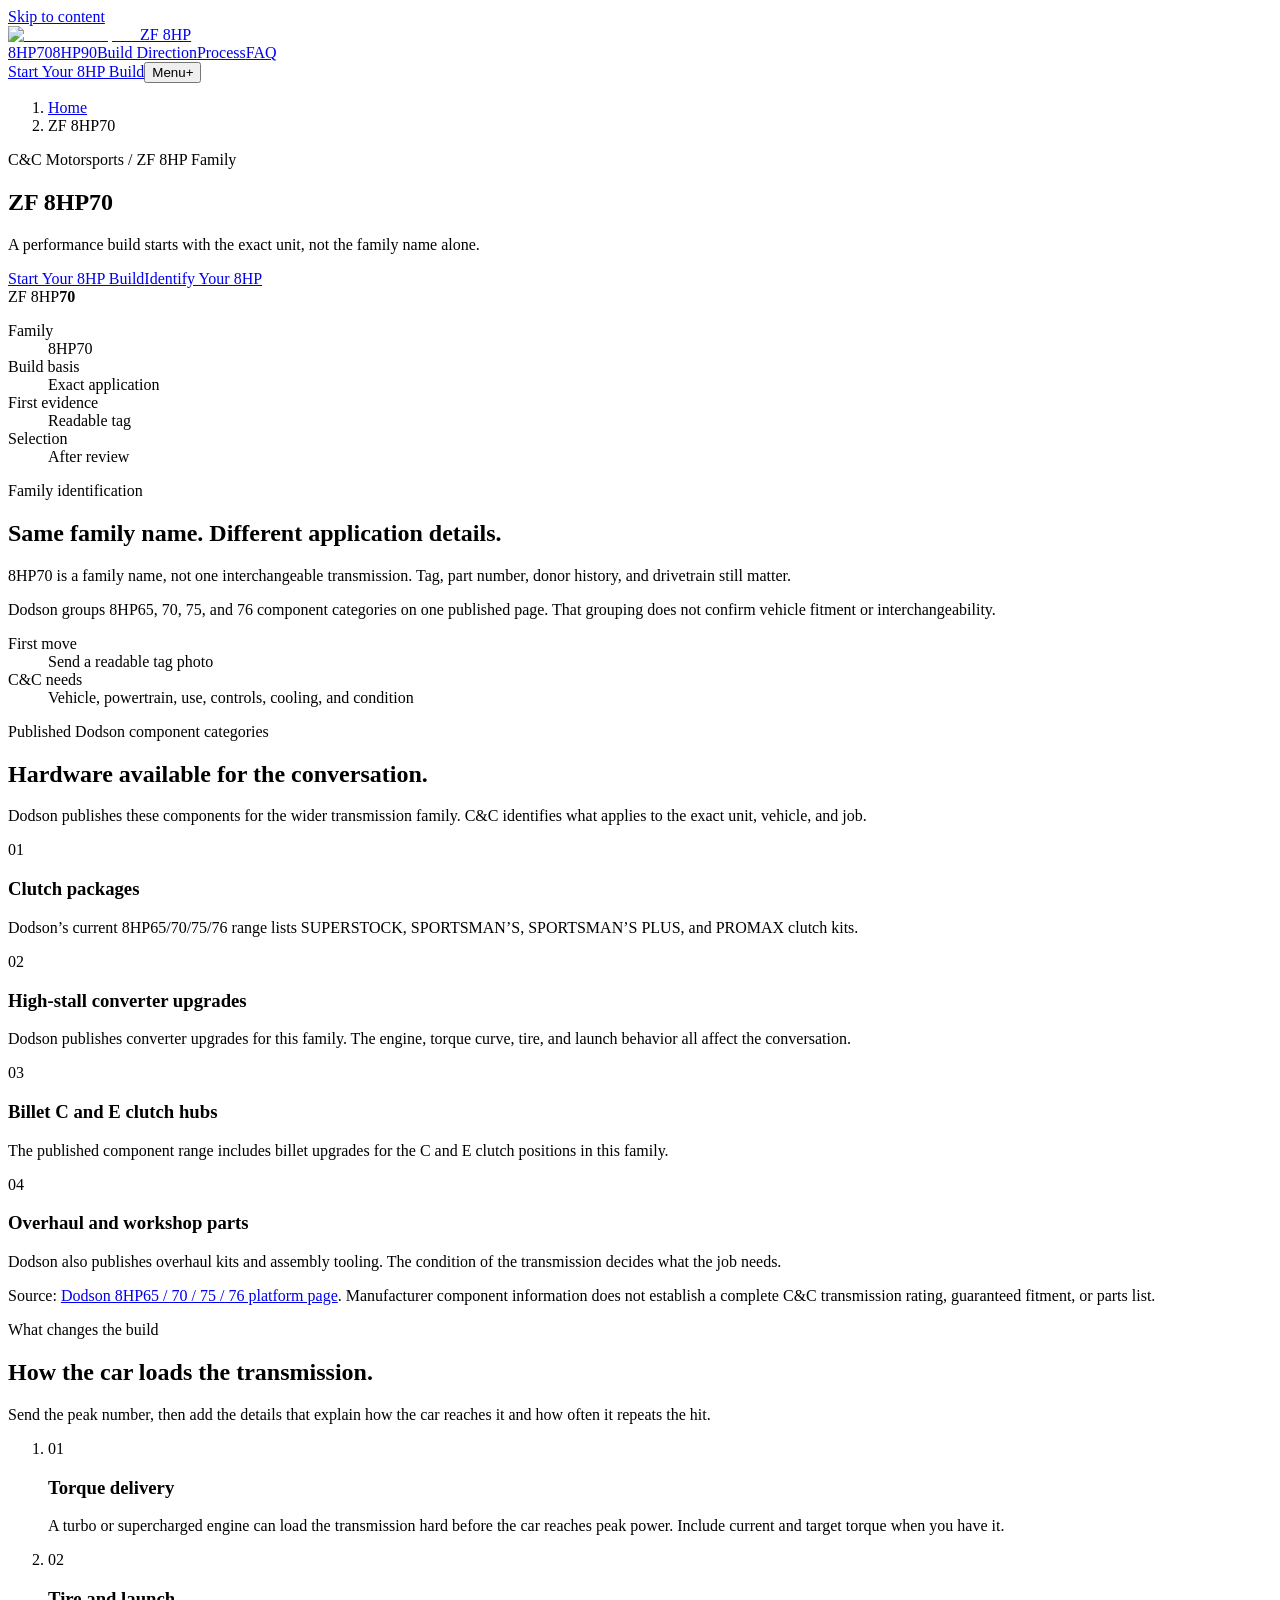
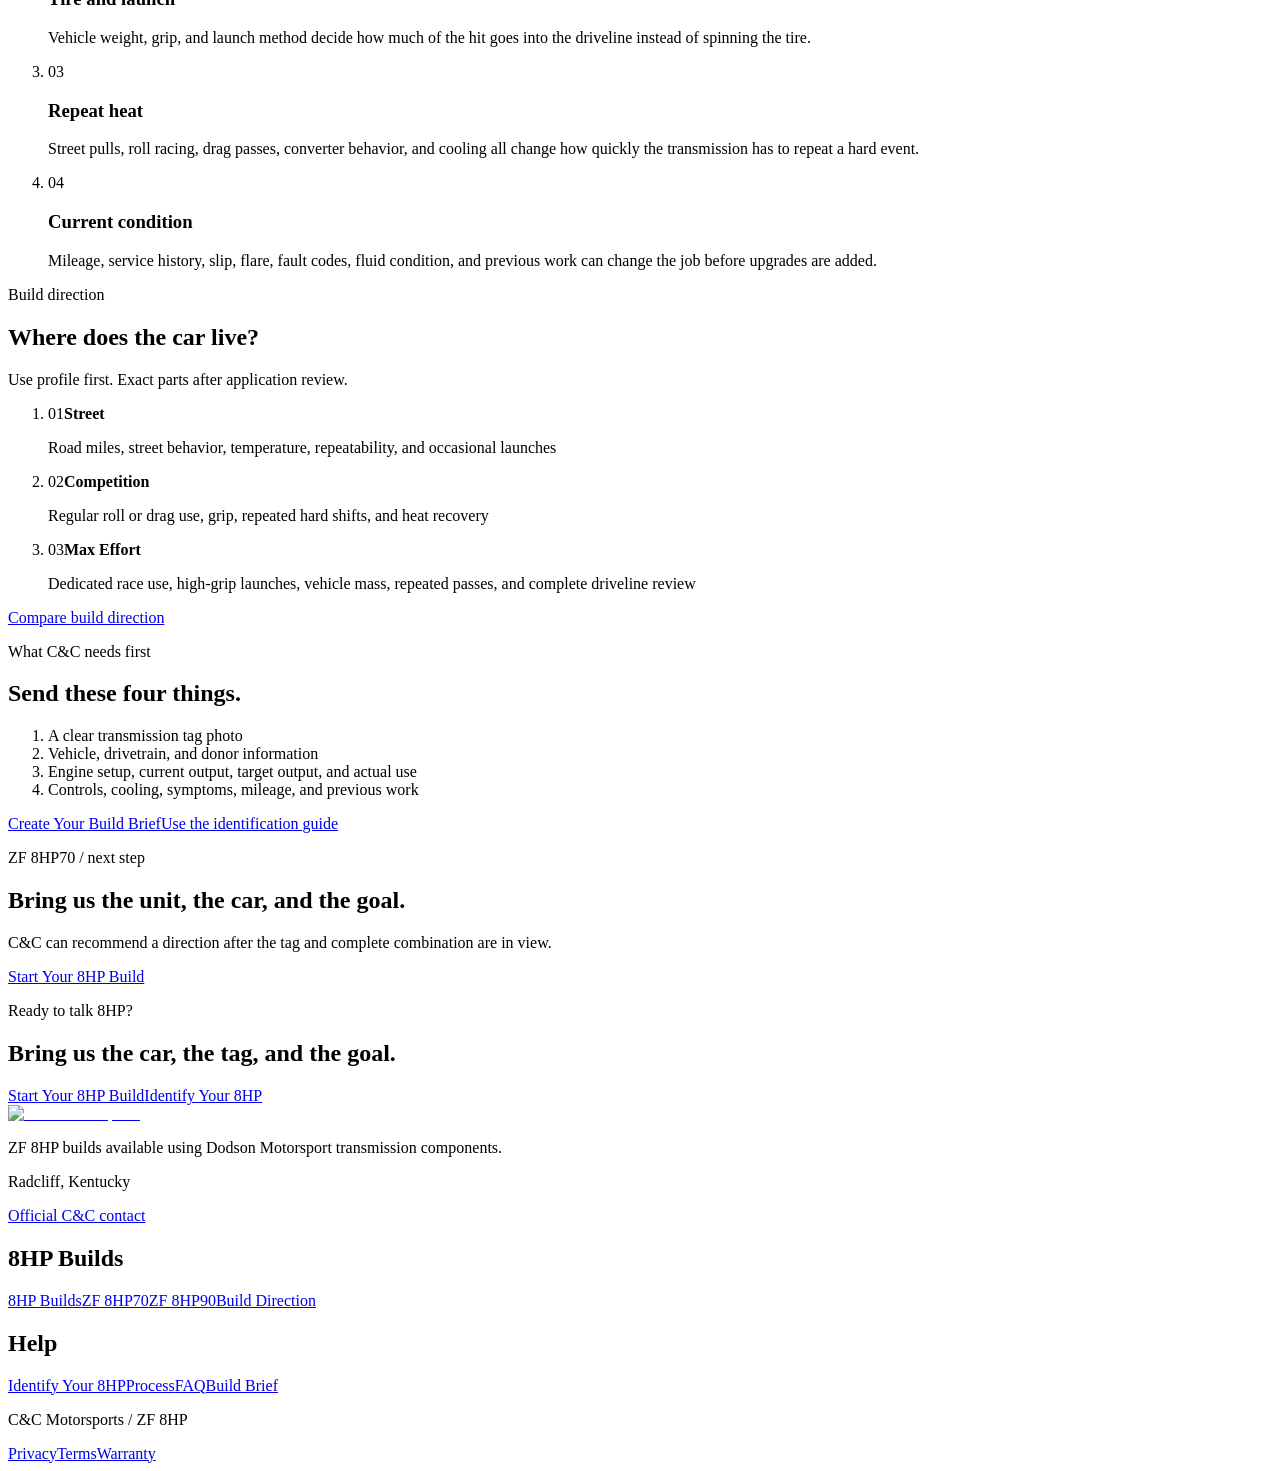
==== commit 0c2bc311: "Publish C&C ZF 8HP full-site redesign" ====
--- a/8hp70/index.html
+++ b/8hp70/index.html
@@ -1 +1 @@
-<!DOCTYPE html><html lang="en" class="barlow_445aa489-module__9oz0cG__variable barlowcondensed_20ddbcc4-module__45rlPq__variable"><head><meta charSet="utf-8"/><meta name="viewport" content="width=device-width, initial-scale=1"/><link rel="preload" href="/cc-motorsports-8hp-preview/_next/static/media/barlow_400_latin-s.p.2p4adm_386h58.woff2" as="font" crossorigin="" type="font/woff2"/><link rel="preload" href="/cc-motorsports-8hp-preview/_next/static/media/barlow_500_latin-s.p.0s4utfvp8prsy.woff2" as="font" crossorigin="" type="font/woff2"/><link rel="preload" href="/cc-motorsports-8hp-preview/_next/static/media/barlow_600_latin-s.p.22ggkaf3lyu8c.woff2" as="font" crossorigin="" type="font/woff2"/><link rel="preload" href="/cc-motorsports-8hp-preview/_next/static/media/barlow_700_latin-s.p.2lpos000q_nzo.woff2" as="font" crossorigin="" type="font/woff2"/><link rel="preload" href="/cc-motorsports-8hp-preview/_next/static/media/barlow_condensed_500_latin-s.p.2-6hkzwn24m5-.woff2" as="font" crossorigin="" type="font/woff2"/><link rel="preload" href="/cc-motorsports-8hp-preview/_next/static/media/barlow_condensed_600_latin-s.p.3lj349bs9hfu1.woff2" as="font" crossorigin="" type="font/woff2"/><link rel="preload" href="/cc-motorsports-8hp-preview/_next/static/media/barlow_condensed_700_latin-s.p.0xxdg0o7uh536.woff2" as="font" crossorigin="" type="font/woff2"/><link rel="preload" href="/cc-motorsports-8hp-preview/_next/static/media/barlow_condensed_800_latin-s.p.2oeto2j5aaelm.woff2" as="font" crossorigin="" type="font/woff2"/><link rel="preload" as="image" href="/cc-motorsports-8hp-preview/_next/static/media/cc-motorsports-turbo.3r9al-_d7r26w.png"/><link rel="stylesheet" href="/cc-motorsports-8hp-preview/_next/static/chunks/44uwhki1a60gp.css" data-precedence="next"/><link rel="preload" as="script" fetchPriority="low" href="/cc-motorsports-8hp-preview/_next/static/chunks/3s6nzrbk-8mnv.js"/><script src="/cc-motorsports-8hp-preview/_next/static/chunks/19mx3mg6lkumu.js" async=""></script><script src="/cc-motorsports-8hp-preview/_next/static/chunks/4561u0v7ysn3r.js" async=""></script><script src="/cc-motorsports-8hp-preview/_next/static/chunks/1vsgzqj5sdghk.js" async=""></script><script src="/cc-motorsports-8hp-preview/_next/static/chunks/turbopack-1595zggvkbfnu.js" async=""></script><script src="/cc-motorsports-8hp-preview/_next/static/chunks/3fntmmi971322.js" async="" crossorigin=""></script><script src="/cc-motorsports-8hp-preview/_next/static/chunks/1ttd61g-2pt3-.js" async="" crossorigin=""></script><title>ZF 8HP70 Performance Builds | C&amp;C Motorsports</title><meta name="description" content="Explore the ZF 8HP70 build path, published Dodson clutch, converter, billet hub, and overhaul component categories, and what to send C&amp;C."/><meta name="application-name" content="C&amp;C Motorsports ZF 8HP"/><meta name="robots" content="noindex, nofollow, noarchive, nosnippet"/><meta name="category" content="automotive"/><link rel="canonical" href="https://teesee514.github.io/cc-motorsports-8hp-preview/8hp70/"/><meta property="og:title" content="ZF 8HP70 Performance Builds"/><meta property="og:description" content="Explore the ZF 8HP70 build path, published Dodson clutch, converter, billet hub, and overhaul component categories, and what to send C&amp;C."/><meta property="og:url" content="https://teesee514.github.io/cc-motorsports-8hp-preview/8hp70/"/><meta property="og:site_name" content="C&amp;C Motorsports ZF 8HP"/><meta property="og:locale" content="en_US"/><meta property="og:type" content="website"/><meta name="twitter:card" content="summary"/><meta name="twitter:title" content="ZF 8HP70 Performance Builds"/><meta name="twitter:description" content="Explore the ZF 8HP70 build path, published Dodson clutch, converter, billet hub, and overhaul component categories, and what to send C&amp;C."/><meta name="next-size-adjust" content=""/><script src="/cc-motorsports-8hp-preview/_next/static/chunks/0cz1d0mv5g_q7.js" noModule=""></script></head><body><div hidden=""><!--$--><!--/$--></div><a class="skip-link" href="#main-content">Skip to content</a><script type="application/ld+json">{"@context":"https://schema.org","@type":"Organization","@id":"https://teesee514.github.io/cc-motorsports-8hp-preview#organization","name":"C&C Motorsports","url":"https://teesee514.github.io/cc-motorsports-8hp-preview","description":"ZF 8HP builds available using Dodson Motorsport transmission components"}</script><header class="site-header"><div class="container site-header__bar"><a class="brand" aria-label="C&amp;C Motorsports ZF 8HP home" href="/cc-motorsports-8hp-preview/"><img alt="C&amp;C Motorsports" width="215" height="75" decoding="async" data-nimg="1" class="brand__image approved-brand-asset" style="color:transparent" src="/cc-motorsports-8hp-preview/_next/static/media/cc-motorsports-turbo.3r9al-_d7r26w.png"/><span class="brand__program">ZF 8HP</span></a><nav class="desktop-nav" aria-label="Primary navigation"><a href="/cc-motorsports-8hp-preview/">8HP Builds</a><a class="is-current" aria-current="page" href="/cc-motorsports-8hp-preview/8hp70/">8HP70</a><a href="/cc-motorsports-8hp-preview/8hp90/">8HP90</a><a href="/cc-motorsports-8hp-preview/packages/">Build Levels</a><a href="/cc-motorsports-8hp-preview/process/">Process</a><a href="/cc-motorsports-8hp-preview/faq/">FAQ</a></nav><a class="button button--header" href="/cc-motorsports-8hp-preview/build-request/">Start Your Build</a><button class="menu-toggle" type="button" popoverTarget="mobile-menu" aria-label="Menu"><span>Menu</span><span aria-hidden="true">+</span></button></div><nav id="mobile-menu" class="mobile-menu" popover="auto" aria-label="Mobile navigation"><div class="mobile-menu__top"><span>C&amp;C / ZF 8HP</span><button class="mobile-menu__close" type="button" popoverTarget="mobile-menu" popoverTargetAction="hide" aria-label="Close navigation">Close</button></div><div class="mobile-menu__links"><a href="/cc-motorsports-8hp-preview/"><span>8HP Builds</span><span aria-hidden="true">↗</span></a><a aria-current="page" href="/cc-motorsports-8hp-preview/8hp70/"><span>8HP70</span><span aria-hidden="true">↗</span></a><a href="/cc-motorsports-8hp-preview/8hp90/"><span>8HP90</span><span aria-hidden="true">↗</span></a><a href="/cc-motorsports-8hp-preview/packages/"><span>Build Levels</span><span aria-hidden="true">↗</span></a><a href="/cc-motorsports-8hp-preview/process/"><span>Process</span><span aria-hidden="true">↗</span></a><a href="/cc-motorsports-8hp-preview/faq/"><span>FAQ</span><span aria-hidden="true">↗</span></a></div><div class="mobile-menu__actions"><a class="button button--accent" href="/cc-motorsports-8hp-preview/build-request/">Start Your Build</a><a class="button button--ghost" href="https://ccmotorsports.net/contact-us/">Contact C&amp;C</a></div></nav></header><main id="main-content"><section class="model-hero"><div class="container"><script type="application/ld+json">{"@context":"https://schema.org","@type":"BreadcrumbList","itemListElement":[{"@type":"ListItem","position":1,"name":"Home","item":"https://teesee514.github.io/"},{"@type":"ListItem","position":2,"name":"ZF 8HP70"}]}</script><nav class="breadcrumbs breadcrumbs--dark" aria-label="Breadcrumb"><ol><li><a href="/cc-motorsports-8hp-preview/">Home</a></li><li><span aria-current="page">ZF 8HP70</span></li></ol></nav><div class="model-hero__layout"><div class="model-hero__copy"><p class="hero-overline">C&amp;C Motorsports / ZF 8HP Builds</p><h1><span>ZF</span> <!-- -->8HP70</h1><p class="model-hero__lead">The 8HP70-family build path, with published Dodson clutch, converter, billet hub, and overhaul components.</p><div class="model-hero__actions"><a class="button button--accent" href="/cc-motorsports-8hp-preview/build-request/">Start Your Build</a><a class="text-link text-link--light" href="https://ccmotorsports.net/contact-us/">Contact C&amp;C</a></div></div><aside class="model-assembly" aria-label="8HP70 hardware overview"><div class="model-assembly__code" aria-hidden="true"><span>8HP</span><strong>70</strong></div><p>Published hardware range</p><ol><li><span>01</span>Clutch packages</li><li><span>02</span>High-stall converter upgrades</li><li><span>03</span>Billet C and E clutch hubs</li><li><span>04</span>Overhaul and workshop parts</li></ol></aside></div></div></section><section class="model-context"><div class="container model-context__layout"><div><p class="section-label">The family</p><h2>Know what the name covers.</h2></div><div class="model-context__copy"><p>8HP70 is a family name, not one interchangeable transmission. Tag, part number, donor history, and drivetrain still matter.</p><p>Dodson’s current platform page groups 8HP65, 70, 75, and 76 hardware with BMW and Audi primary platforms, plus listed Dodge, Alfa Romeo, Land Rover, Jeep, and additional BMW applications.</p></div><dl><div><dt>First move</dt><dd>Send a readable tag photo</dd></div><div><dt>C&amp;C needs</dt><dd>Vehicle, powertrain, use, controls, and condition</dd></div></dl></div></section><section class="section model-components"><div class="container"><div class="section-heading section-heading--split section-heading--light"><div><p class="section-label">Published component range</p><h2>Hardware available for the conversation.</h2></div><p>Dodson publishes these parts for the wider transmission family. C&amp;C identifies what applies to the specific unit and car.</p></div><div class="component-ledger"><article><span aria-hidden="true">01</span><h3>Clutch packages</h3><p>Dodson’s current 8HP65/70/75/76 range lists SUPERSTOCK, SPORTSMAN’S, SPORTSMAN’S PLUS, and PROMAX clutch kits.</p></article><article><span aria-hidden="true">02</span><h3>High-stall converter upgrades</h3><p>Dodson publishes converter upgrades for this family. The engine, torque curve, tire, and launch behavior all affect the conversation.</p></article><article><span aria-hidden="true">03</span><h3>Billet C and E clutch hubs</h3><p>The published component range includes billet upgrades for the C and E clutch positions in this family.</p></article><article><span aria-hidden="true">04</span><h3>Overhaul and workshop parts</h3><p>Dodson also publishes overhaul kits and assembly tooling. The condition of the transmission decides what the job needs.</p></article></div><p class="source-note">Source: <a href="https://www.dodsonmotorsport.com/platform/8hp76/">Dodson 8HP65 / 70 / 75 / 76 platform page</a>. Manufacturer component information does not establish a complete C&amp;C transmission rating.</p></div></section><section class="section model-reasons"><div class="container model-reasons__layout"><div class="section-heading section-heading--sticky"><p class="section-label">What changes the build</p><h2>How the car loads the transmission.</h2><p>Send the peak number, then add the details that explain how the car reaches it and how often it repeats the hit.</p></div><ol class="mechanical-list"><li><span aria-hidden="true">01</span><div><h3>Torque delivery</h3><p>A turbo or supercharged engine can load the transmission hard before the car reaches peak power. Include current and target torque when you have it.</p></div></li><li><span aria-hidden="true">02</span><div><h3>Tire and launch</h3><p>Vehicle weight, grip, and launch method decide how much of the hit goes into the driveline instead of spinning the tire.</p></div></li><li><span aria-hidden="true">03</span><div><h3>Repeat heat</h3><p>Street pulls, roll racing, drag passes, converter behavior, and cooling all change how quickly the transmission has to repeat a hard event.</p></div></li><li><span aria-hidden="true">04</span><div><h3>Current condition</h3><p>Mileage, service history, slip, flare, fault codes, fluid condition, and previous work can change the job before upgrades are added.</p></div></li></ol></div></section><section class="model-directions"><div class="container model-directions__layout"><div><p class="section-label">Choose your direction</p><h2>Where does the car live?</h2></div><ol><li><span>01</span><strong>Street</strong><p>Road miles, clean behavior, occasional hard use</p></li><li><span>02</span><strong>Competition</strong><p>Regular roll or drag use, more repeat load</p></li><li><span>03</span><strong>Max Effort</strong><p>Dedicated race duty, launches, service between events</p></li></ol><a class="text-link text-link--light" href="/cc-motorsports-8hp-preview/packages/">Compare build levels</a></div></section><section class="section send-first"><div class="container send-first__layout"><div><p class="section-label">Start the conversation</p><h2>Send these four things first.</h2></div><ol><li>A clear transmission tag photo</li><li>Vehicle, drivetrain, and donor information</li><li>Engine setup, current output, target output, and use</li><li>Symptoms, fault codes, mileage, and previous work</li></ol><div class="send-first__actions"><a class="button button--accent" href="/cc-motorsports-8hp-preview/build-request/">Start Your Build</a><a class="text-link" href="/cc-motorsports-8hp-preview/compatibility/">Find your 8HP</a></div></div></section><!--$--><!--/$--></main><footer class="site-footer"><div class="container site-footer__lead"><p>Ready to talk 8HP?</p><h2>Bring C&amp;C the car, the tag, and the goal.</h2><div><a class="button button--accent" href="/cc-motorsports-8hp-preview/build-request/">Start Your Build</a><a class="text-link text-link--light" href="https://ccmotorsports.net/contact-us/">Contact C&amp;C</a></div></div><div class="container site-footer__main"><div class="site-footer__brand"><a aria-label="C&amp;C Motorsports ZF 8HP home" href="/cc-motorsports-8hp-preview/"><img alt="C&amp;C Motorsports" loading="lazy" width="215" height="75" decoding="async" data-nimg="1" class="site-footer__logo approved-brand-asset" style="color:transparent" src="/cc-motorsports-8hp-preview/_next/static/media/cc-motorsports-turbo.3r9al-_d7r26w.png"/></a><p>ZF 8HP builds available using Dodson Motorsport transmission components.</p><p class="site-footer__location">Radcliff, Kentucky</p></div><nav class="site-footer__nav" aria-label="Footer navigation"><div><h2>8HP Builds</h2><a href="/cc-motorsports-8hp-preview/">8HP Builds</a><a href="/cc-motorsports-8hp-preview/8hp70/">ZF 8HP70</a><a href="/cc-motorsports-8hp-preview/8hp90/">ZF 8HP90</a><a href="/cc-motorsports-8hp-preview/packages/">Build Levels</a></div><div><h2>Help</h2><a href="/cc-motorsports-8hp-preview/compatibility/">Find Your 8HP</a><a href="/cc-motorsports-8hp-preview/process/">Process</a><a href="/cc-motorsports-8hp-preview/faq/">FAQ</a><a href="/cc-motorsports-8hp-preview/build-request/">Start Your Build</a></div></nav></div><div class="container site-footer__bottom"><p>C&amp;C Motorsports / ZF 8HP</p><div><a href="/cc-motorsports-8hp-preview/privacy/">Privacy</a><a href="/cc-motorsports-8hp-preview/terms/">Terms</a><a href="/cc-motorsports-8hp-preview/warranty/">Warranty</a></div></div></footer><script src="/cc-motorsports-8hp-preview/_next/static/chunks/3s6nzrbk-8mnv.js" id="_R_" async=""></script><script>(self.__next_f=self.__next_f||[]).push([0])</script><script>self.__next_f.push([1,"1:\"$Sreact.fragment\"\n2:I[2971,[\"/cc-motorsports-8hp-preview/_next/static/chunks/3fntmmi971322.js\",\"/cc-motorsports-8hp-preview/_next/static/chunks/1ttd61g-2pt3-.js\"],\"Header\"]\n3:I[39756,[\"/cc-motorsports-8hp-preview/_next/static/chunks/3fntmmi971322.js\",\"/cc-motorsports-8hp-preview/_next/static/chunks/1ttd61g-2pt3-.js\"],\"default\"]\n4:I[37457,[\"/cc-motorsports-8hp-preview/_next/static/chunks/3fntmmi971322.js\",\"/cc-motorsports-8hp-preview/_next/static/chunks/1ttd61g-2pt3-.js\"],\"default\"]\n5:I[22016,[\"/cc-motorsports-8hp-preview/_next/static/chunks/3fntmmi971322.js\",\"/cc-motorsports-8hp-preview/_next/static/chunks/1ttd61g-2pt3-.js\"],\"\"]\n6:I[5500,[\"/cc-motorsports-8hp-preview/_next/static/chunks/3fntmmi971322.js\",\"/cc-motorsports-8hp-preview/_next/static/chunks/1ttd61g-2pt3-.js\"],\"Image\"]\nc:I[68027,[\"/cc-motorsports-8hp-preview/_next/static/chunks/3fntmmi971322.js\",\"/cc-motorsports-8hp-preview/_next/static/chunks/1ttd61g-2pt3-.js\"],\"default\",1]\n:HL[\"/cc-motorsports-8hp-preview/_next/static/chunks/44uwhki1a60gp.css\",\"style\"]\n:HL[\"/cc-motorsports-8hp-preview/_next/static/media/barlow_400_latin-s.p.2p4adm_386h58.woff2\",\"font\",{\"crossOrigin\":\"\",\"type\":\"font/woff2\"}]\n:HL[\"/cc-motorsports-8hp-preview/_next/static/media/barlow_500_latin-s.p.0s4utfvp8prsy.woff2\",\"font\",{\"crossOrigin\":\"\",\"type\":\"font/woff2\"}]\n:HL[\"/cc-motorsports-8hp-preview/_next/static/media/barlow_600_latin-s.p.22ggkaf3lyu8c.woff2\",\"font\",{\"crossOrigin\":\"\",\"type\":\"font/woff2\"}]\n:HL[\"/cc-motorsports-8hp-preview/_next/static/media/barlow_700_latin-s.p.2lpos000q_nzo.woff2\",\"font\",{\"crossOrigin\":\"\",\"type\":\"font/woff2\"}]\n:HL[\"/cc-motorsports-8hp-preview/_next/static/media/barlow_condensed_500_latin-s.p.2-6hkzwn24m5-.woff2\",\"font\",{\"crossOrigin\":\"\",\"type\":\"font/woff2\"}]\n:HL[\"/cc-motorsports-8hp-preview/_next/static/media/barlow_condensed_600_latin-s.p.3lj349bs9hfu1.woff2\",\"font\",{\"crossOrigin\":\"\",\"type\":\"font/woff2\"}]\n:HL[\"/cc-motorsports-8hp-preview/_next/static/media/barlow_condensed_700_latin-s.p.0xxdg0o7uh536.woff2\",\"font\",{\"crossOrigin\":\"\",\"type\":\"font/woff2\"}]\n:HL[\"/cc-motorsports-8hp-preview/_next/static/media/barlow_condensed_800_latin-s.p.2oeto2j5aaelm.woff2\",\"font\",{\"crossOrigin\":\"\",\"type\":\"font/woff2\"}]\na:X\n0:{\"P\":null,\"c\":[\"\",\"8hp70\",\"\"],\"q\":\"\",\"i\":false,\"f\":[[[\"\",{\"children\":[\"8hp70\",{\"children\":[\"__PAGE__\",{},\"$undefined\",\"$undefined\",4608]},\"$undefined\",\"$undefined\",4608]},\"$undefined\",\"$undefined\",4624],[[\"$\",\"$1\",\"c\",{\"children\":[[[\"$\",\"link\",\"0\",{\"rel\":\"stylesheet\",\"href\":\"/cc-motorsports-8hp-preview/_next/static/chunks/44uwhki1a60gp.css\",\"precedence\":\"next\",\"crossOrigin\":\"$undefined\",\"nonce\":\"$undefined\"}],[\"$\",\"script\",\"script-0\",{\"src\":\"/cc-motorsports-8hp-preview/_next/static/chunks/3fntmmi971322.js\",\"async\":true,\"nonce\":\"$undefined\"}],[\"$\",\"script\",\"script-1\",{\"src\":\"/cc-motorsports-8hp-preview/_next/static/chunks/1ttd61g-2pt3-.js\",\"async\":true,\"nonce\":\"$undefined\"}]],[\"$\",\"html\",null,{\"lang\":\"en\",\"className\":\"barlow_445aa489-module__9oz0cG__variable barlowcondensed_20ddbcc4-module__45rlPq__variable\",\"children\":[\"$\",\"body\",null,{\"children\":[[\"$\",\"a\",null,{\"className\":\"skip-link\",\"href\":\"#main-content\",\"children\":\"Skip to content\"}],[\"$\",\"script\",null,{\"type\":\"application/ld+json\",\"dangerouslySetInnerHTML\":{\"__html\":\"{\\\"@context\\\":\\\"https://schema.org\\\",\\\"@type\\\":\\\"Organization\\\",\\\"@id\\\":\\\"https://teesee514.github.io/cc-motorsports-8hp-preview#organization\\\",\\\"name\\\":\\\"C\u0026C Motorsports\\\",\\\"url\\\":\\\"https://teesee514.github.io/cc-motorsports-8hp-preview\\\",\\\"description\\\":\\\"ZF 8HP builds available using Dodson Motorsport transmission components\\\"}\"}}],[\"$\",\"$L2\",null,{}],[\"$\",\"main\",null,{\"id\":\"main-content\",\"children\":[\"$\",\"$L3\",null,{\"parallelRouterKey\":\"children\",\"error\":\"$undefined\",\"errorStyles\":\"$undefined\",\"errorScripts\":\"$undefined\",\"template\":[\"$\",\"$L4\",null,{}],\"templateStyles\":\"$undefined\",\"templateScripts\":\"$undefined\",\"notFound\":[[\"$\",\"section\",null,{\"className\":\"not-found\",\"children\":[\"$\",\"div\",null,{\"className\":\"container not-found__layout\",\"children\":[[\"$\",\"p\",null,{\"className\":\"not-found__code\",\"children\":\"404\"}],[\"$\",\"p\",null,{\"className\":\"section-label\",\"children\":\"Wrong turn\"}],[\"$\",\"h1\",null,{\"children\":\"This page is off the lift.\"}],[\"$\",\"p\",null,{\"children\":\"Head back to the 8HP builds or start with your transmission tag.\"}],[\"$\",\"div\",null,{\"children\":[[\"$\",\"$L5\",null,{\"className\":\"button button--accent\",\"href\":\"/\",\"children\":\"Explore 8HP Builds\"}],[\"$\",\"$L5\",null,{\"className\":\"text-link text-link--light\",\"href\":\"/compatibility\",\"children\":\"Find Your 8HP\"}]]}]]}]}],[]],\"forbidden\":\"$undefined\",\"unauthorized\":\"$undefined\"}]}],[\"$\",\"footer\",null,{\"className\":\"site-footer\",\"children\":[[\"$\",\"div\",null,{\"className\":\"container site-footer__lead\",\"children\":[[\"$\",\"p\",null,{\"children\":\"Ready to talk 8HP?\"}],[\"$\",\"h2\",null,{\"children\":\"Bring C\u0026C the car, the tag, and the goal.\"}],[\"$\",\"div\",null,{\"children\":[[\"$\",\"$L5\",null,{\"className\":\"button button--accent\",\"href\":\"/build-request\",\"children\":\"Start Your Build\"}],[\"$\",\"a\",null,{\"className\":\"text-link text-link--light\",\"href\":\"https://ccmotorsports.net/contact-us/\",\"children\":\"Contact C\u0026C\"}]]}]]}],[\"$\",\"div\",null,{\"className\":\"container site-footer__main\",\"children\":[[\"$\",\"div\",null,{\"className\":\"site-footer__brand\",\"children\":[[\"$\",\"$L5\",null,{\"href\":\"/\",\"aria-label\":\"C\u0026C Motorsports ZF 8HP home\",\"children\":[\"$\",\"$L6\",null,{\"alt\":\"C\u0026C Motorsports\",\"className\":\"site-footer__logo approved-brand-asset\",\"unoptimized\":true,\"sizes\":\"170px\",\"src\":{\"src\":\"/cc-motorsports-8hp-preview/_next/static/media/cc-motorsports-turbo.3r9al-_d7r26w.png\",\"width\":215,\"height\":75,\"blurWidth\":8,\"blurHeight\":3,\"blurDataURL\":\"[data-uri]\"}}]}],[\"$\",\"p\",null,{\"children\":\"ZF 8HP builds available using Dodson Motorsport transmission components.\"}],[\"$\",\"p\",null,{\"className\":\"site-footer__location\",\"children\":\"Radcliff, Kentucky\"}]]}],[\"$\",\"nav\",null,{\"className\":\"site-footer__nav\",\"aria-label\":\"Footer navigation\",\"children\":[[\"$\",\"div\",null,{\"children\":[[\"$\",\"h2\",null,{\"children\":\"8HP Builds\"}],[[\"$\",\"$L5\",\"/\",{\"href\":\"/\",\"children\":\"8HP Builds\"}],[\"$\",\"$L5\",\"/8hp70\",{\"href\":\"/8hp70\",\"children\":\"ZF 8HP70\"}],[\"$\",\"$L5\",\"/8hp90\",{\"href\":\"/8hp90\",\"children\":\"ZF 8HP90\"}],[\"$\",\"$L5\",\"/packages\",{\"href\":\"/packages\",\"children\":\"Build Levels\"}]]]}],[\"$\",\"div\",null,{\"children\":[[\"$\",\"h2\",null,{\"children\":\"Help\"}],[[\"$\",\"$L5\",\"/compatibility\",{\"href\":\"/compatibility\",\"children\":\"Find Your 8HP\"}],[\"$\",\"$L5\",\"/process\",{\"href\":\"/process\",\"children\":\"Process\"}],[\"$\",\"$L5\",\"/faq\",{\"href\":\"/faq\",\"children\":\"FAQ\"}],[\"$\",\"$L5\",\"/build-request\",{\"href\":\"/build-request\",\"children\":\"Start Your Build\"}]]]}]]}]]}],\"$L7\"]}]]}]}]]}],{\"children\":[\"$L8\",{\"children\":[\"$L9\",{},null,false,null]},null,false,\"$a\"]},null,false,null],\"$Lb\",false]],\"m\":\"$undefined\",\"G\":[\"$c\",[\"$Ld\"]],\"S\":true,\"h\":null,\"r\":\"$undefined\",\"s\":\"$undefined\",\"a\":\"$undefined\",\"l\":\"$undefined\",\"p\":\"$undefined\",\"d\":\"$undefined\",\"b\":\"A_ks0wIN87xP09rJqhphf\"}\n18:I[97367,[\"/cc-motorsports-8hp-preview/_next/static/chunks/3fntmmi971322.js\",\"/cc-motorsports-8hp-preview/_next/static/chunks/1ttd61g-2pt3-.js\"],\"ViewportBoundary\"]\n1a:I[97367,[\"/cc-motorsports-8hp-preview/_next/static/chunks/3fntmmi971322.js\",\"/cc-motorsports-8hp-preview/_next/static/chunks/1ttd61g-2pt3-.js\"],\"MetadataBoundary\"]\n1b:\"$Sreact.suspense\"\n7:[\"$\",\"div\",null,{\"className\":\"container site-footer__bottom\",\"children\":[[\"$\",\"p\",null,{\"children\":\"C\u0026C Motorsports / ZF 8HP\"}],[\"$\",\"div\",null,{\"children\":[[\"$\",\"$L5\",null,{\"href\":\"/privacy\",\"children\":\"Privacy\"}],[\"$\",\"$L5\",null,{\"href\":\"/terms\",\"children\":\"Terms\"}],[\"$\",\"$L5\",null,{\"href\":\"/warranty\",\"children\":\"Warranty\"}]]}]]}]\n8:[\"$\",\"$1\",\"c\",{\"children\":[null,[\"$\",\"$L3\",null,{\"parallelRouterKey\":\"children\",\"error\":\"$undefined\",\"errorStyles\":\"$undefined\",\"errorScripts\":\"$undefined\",\"template\":[\"$\",\"$L4\",null,{}],\"templateStyles\":\"$undefined\",\"templateScripts\":\"$undefined\",\"notFound\":\"$undefined\",\"forbidden\":\"$undefined\",\"unauthorized\":\"$undefined\"}]]}]\n9:[\"$\",\"$1\",\"c\",{\"children\":[[[\"$\",\"section\",null,{\"className\":\"model-hero\",\"children\":[\"$\",\"div\",null,{\"className\":\"container\",\"children\":[[[\"$\",\"script\",null,{\"type\":\"application/ld+json\",\"dangerouslySetInnerHTML\":{\"__html\":\"{\\\"@context\\\":\\\"https://schema.org\\\",\\\"@type\\\":\\\"BreadcrumbList\\\",\\\"itemListElement\\\":[{\\\"@type\\\":\\\"ListItem\\\",\\\"position\\\":1,\\\"name\\\":\\\"Home\\\",\\\"item\\\":\\\"https://teesee514.github.io/\\\"},{\\\"@type\\\":\\\"ListItem\\\",\\\"position\\\":2,\\\"name\\\":\\\"ZF 8HP70\\\"}]}\"}}],[\"$\",\"nav\",null,{\"className\":\"breadcrumbs breadcrumbs--dark\",\"aria-label\":\"Breadcrumb\",\"children\":[\"$\",\"ol\",null,{\"children\":[[\"$\",\"li\",\"Home-0\",{\"children\":[\"$\",\"$L5\",null,{\"href\":\"/\",\"children\":\"Home\"}]}],[\"$\",\"li\",\"ZF 8HP70-1\",{\"children\":[\"$\",\"span\",null,{\"aria-current\":\"page\",\"children\":\"ZF 8HP70\"}]}]]}]}]],[\"$\",\"div\",null,{\"className\":\"model-hero__layout\",\"children\":[[\"$\",\"div\",null,{\"className\":\"model-hero__copy\",\"children\":[[\"$\",\"p\",null,{\"className\":\"hero-overline\",\"children\":\"C\u0026C Motorsports / ZF 8HP Builds\"}],[\"$\",\"h1\",null,{\"children\":[[\"$\",\"span\",null,{\"children\":\"ZF\"}],\" \",\"8HP70\"]}],[\"$\",\"p\",null,{\"className\":\"model-hero__lead\",\"children\":\"The 8HP70-family build path, with published Dodson clutch, converter, billet hub, and overhaul components.\"}],[\"$\",\"div\",null,{\"className\":\"model-hero__actions\",\"children\":[[\"$\",\"$L5\",null,{\"className\":\"button button--accent\",\"href\":\"/build-request\",\"children\":\"Start Your Build\"}],[\"$\",\"a\",null,{\"className\":\"text-link text-link--light\",\"href\":\"https://ccmotorsports.net/contact-us/\",\"children\":\"Contact C\u0026C\"}]]}]]}],[\"$\",\"aside\",null,{\"className\":\"model-assembly\",\"aria-label\":\"8HP70 hardware overview\",\"children\":[[\"$\",\"div\",null,{\"className\":\"model-assembly__code\",\"aria-hidden\":\"true\",\"children\":[[\"$\",\"span\",null,{\"children\":\"8HP\"}],[\"$\",\"strong\",null,{\"children\":\"70\"}]]}],[\"$\",\"p\",null,{\"children\":\"Published hardware range\"}],[\"$\",\"ol\",null,{\"children\":[[\"$\",\"li\",\"Clutch packages\",{\"children\":[[\"$\",\"span\",null,{\"children\":\"01\"}],\"Clutch packages\"]}],[\"$\",\"li\",\"High-stall converter upgrades\",{\"children\":[[\"$\",\"span\",null,{\"children\":\"02\"}],\"High-stall converter upgrades\"]}],[\"$\",\"li\",\"Billet C and E clutch hubs\",{\"children\":[[\"$\",\"span\",null,{\"children\":\"03\"}],\"Billet C and E clutch hubs\"]}],[\"$\",\"li\",\"Overhaul and workshop parts\",{\"children\":[[\"$\",\"span\",null,{\"children\":\"04\"}],\"Overhaul and workshop parts\"]}]]}]]}]]}]]}]}],[\"$\",\"section\",null,{\"className\":\"model-context\",\"children\":[\"$\",\"div\",null,{\"className\":\"container model-context__layout\",\"children\":[[\"$\",\"div\",null,{\"children\":[[\"$\",\"p\",null,{\"className\":\"section-label\",\"children\":\"The family\"}],[\"$\",\"h2\",null,{\"children\":\"Know what the name covers.\"}]]}],[\"$\",\"div\",null,{\"className\":\"model-context__copy\",\"children\":[[\"$\",\"p\",null,{\"children\":\"8HP70 is a family name, not one interchangeable transmission. Tag, part number, donor history, and drivetrain still matter.\"}],[\"$\",\"p\",null,{\"children\":\"Dodson’s current platform page groups 8HP65, 70, 75, and 76 hardware with BMW and Audi primary platforms, plus listed Dodge, Alfa Romeo, Land Rover, Jeep, and additional BMW applications.\"}]]}],[\"$\",\"dl\",null,{\"children\":[[\"$\",\"div\",null,{\"children\":[[\"$\",\"dt\",null,{\"children\":\"First move\"}],[\"$\",\"dd\",null,{\"children\":\"Send a readable tag photo\"}]]}],[\"$\",\"div\",null,{\"children\":[[\"$\",\"dt\",null,{\"children\":\"C\u0026C needs\"}],[\"$\",\"dd\",null,{\"children\":\"Vehicle, powertrain, use, controls, and condition\"}]]}]]}]]}]}],[\"$\",\"section\",null,{\"className\":\"section model-components\",\"children\":[\"$\",\"div\",null,{\"className\":\"container\",\"children\":[[\"$\",\"div\",null,{\"className\":\"section-heading section-heading--split section-heading--light\",\"children\":[[\"$\",\"div\",null,{\"children\":[[\"$\",\"p\",null,{\"className\":\"section-label\",\"children\":\"Published component range\"}],[\"$\",\"h2\",null,{\"children\":\"Hardware available for the conversation.\"}]]}],[\"$\",\"p\",null,{\"children\":\"Dodson publishes these parts for the wider transmission family. C\u0026C identifies what applies to the specific unit and car.\"}]]}],[\"$\",\"div\",null,{\"className\":\"component-ledger\",\"children\":[[\"$\",\"article\",\"Clutch packages\",{\"children\":[[\"$\",\"span\",null,{\"aria-hidden\":\"true\",\"children\":\"01\"}],[\"$\",\"h3\",null,{\"children\":\"Clutch packages\"}],[\"$\",\"p\",null,{\"children\":\"Dodson’s current 8HP65/70/75/76 range lists SUPERSTOCK, SPORTSMAN’S, SPORTSMAN’S PLUS, and PROMAX clutch kits.\"}]]}],[\"$\",\"article\",\"High-stall converter upgrades\",{\"children\":[\"$Le\",\"$Lf\",\"$L10\"]}],\"$L11\",\"$L12\"]}],\"$L13\"]}]}],\"$L14\",\"$L15\",\"$L16\"],null,\"$L17\"]}]\nb:[\"$\",\"$1\",\"h\",{\"children\":[null,[\"$\",\"$L18\",null,{\"children\":\"$L19\"}],[\"$\",\"div\",null,{\"hidden\":true,\"children\":[\"$\",\"$L1a\",null,{\"children\":[\"$\",\"$1b\",null,{\"name\":\"Next.Metadata\",\"children\":\"$L1c\"}]}]}],[\"$\",\"meta\",null,{\"name\":\"next-size-adjust\",\"content\":\"\"}]]}]\nd:[\"$\",\"link\",\"0\",{\"rel\":\"stylesheet\",\"href\":\"/cc-motorsports-8hp-preview/_next/static/chunks/44uwhki1a60gp.css\",\"precedence\":\"next\",\"crossOrigin\":\"$undefined\",\"nonce\":\"$undefined\"}]\n1d:I[97367,[\"/cc-motorsports-8hp-preview/_next/static/chunks/3fntmmi971322.js\",\"/cc-motorsports-8hp-preview/_next/static/chunks/1ttd61g-2pt3-.js\"],\"OutletBoundary\"]\na:C\ne:[\"$\",\"span\",null,{\"aria-hidden\":\"true\",\"children\":\"02\"}]\nf:[\"$\",\"h3\",null,{\"children\":\"High-stall converter upgrades\"}]\n10:[\"$\",\"p\",null,{\"children\":\"Dodson publishes converter upgrades for this family. The engine, torque curve, tire, and launch behavior all affect the conversation.\"}]\n11:[\"$\",\"article\",\"Billet C and E clutch hubs\",{\"children\":[[\"$\",\"span\",null,{\"aria-hidden\":\"true\",\"children\":\"03\"}],[\"$\",\"h3\",null,{\"children\":\"Billet C and E clutch hubs\"}],[\"$\",\"p\",null,{\"children\":\"The published component range includes billet upgrades for the C and E clutch positions in this family.\"}]]}]\n12:[\"$\",\"article\",\"Overhaul and workshop parts\",{\"children\":[[\"$\",\"span\",null,{\"aria-hidden\":\"true\",\"children\":\"04\"}],[\"$\",\"h3\",null,{\"children\":\"Overhaul and workshop parts\"}],[\"$\",\"p\",null,{\"children\":\"Dodson also publishes overhaul kits and assembly tooling. The condition of the transmission decides what the job needs.\"}]]}]\n13:[\"$\",\"p\",null,{\"className\":\"source-note\",\"children\":[\"Source: \",[\"$\",\"a\",null,{\"href\":\"https://www.dodsonmotorsport.com/platform/8hp76/\",\"children\":\"Dodson 8HP65 / 70 / 75 / 76 platform page\"}],\". Manufacturer component information does not establish a complete C\u0026C transmission rating.\"]}]\n14:[\"$\",\"section\",null,{\"className\":\"section model-reasons\",\"children\":[\"$\",\"div\",null,{\"className\":\"container model-reasons__layout\",\"children\":[[\"$\",\"div\",null,{\"className\":\"section-heading section-heading--sticky\",\"children\":[[\"$\",\"p\",null,{\"className\":\"section-label\",\"children\":\"What changes the build\"}],[\"$\",\"h2\",null,{\"children\":\"How the car loads the transmission.\"}],[\"$\",\"p\",null,{\"children\":\"Send the peak number, then add the details that explain how the car reaches it and how often it repeats the hit.\"}]]}],[\"$\",\"ol\",null,{\"className\":\"mechanical-list\",\"children\":[[\"$\",\"li\",\"Torque delivery\",{\"children\":[[\"$\",\"span\",null,{\"aria-hidden\":\"true\",\"children\":\"01\"}],[\"$\",\"div\",null,{\"children\":[[\"$\",\"h3\",null,{\"children\":\"Torque delivery\"}],[\"$\",\"p\",null,{\"children\":\"A turbo or supercharged engine can load the transmission hard before the car reaches peak power. Include current and target torque when you have it.\"}]]}]]}],[\"$\",\"li\",\"Tire and launch\",{\"children\":[[\"$\",\"span\",null,{\"aria-hidden\":\"true\",\"children\":\"02\"}],[\"$\",\"div\",null,{\"children\":[[\"$\",\"h3\",null,{\"children\":\"Tire and launch\"}],[\"$\",\"p\",null,{\"children\":\"Vehicle weight, grip, and launch method decide how much of the hit goes into the driveline instead of spinning the tire.\"}]]}]]}],[\"$\",\"li\",\"Repeat heat\",{\"children\":[[\"$\",\"span\",null,{\"aria-hidden\":\"true\",\"children\":\"03\"}],[\"$\",\"div\",null,{\"children\":[[\"$\",\"h3\",null,{\"children\":\"Repeat heat\"}],[\"$\",\"p\",null,{\"children\":\"Street pulls, roll racing, drag passes, converter behavior, and cooling all change how quickly the transmission has to repeat a hard event.\"}]]}]]}],[\"$\",\"li\",\"Current condition\",{\"children\":[[\"$\",\"span\",null,{\"aria-hidden\":\"true\",\"children\":\"04\"}],[\"$\",\"div\",null,{\"children\":[[\"$\",\"h3\",null,{\"children\":\"Current condition\"}],[\"$\",\"p\",null,{\"children\":\"Mileage, service history, slip, flare, fault codes, fluid condition, and previous work can change the job before upgrades are added.\"}]]}]]}]]}]]}]}]\n15:[\"$\",\"section\",null,{\"className\":\"model-directions\",\"children\":[\"$\",\"div\",null,{\"className\":\"container model-directions__layout\",\"children\":[[\"$\",\"div\",null,{\"children\":[[\"$\",\"p\",null,{\"className\":\"section-label\",\"children\":\"Choose your direction\"}],[\"$\",\"h2\",null,{\"children\":\"Where does the car live?\"}]]}],[\"$\",\"ol\",null,{\"children\":[[\"$\",\"li\",\"Street\",{\"children\":[[\"$\",\"span\",null,{\"children\":\"01\"}],[\"$\",\"strong\",null,{\"children\":\"Street\"}],[\"$\",\"p\",null,{\"children\":\"Road miles, clean behavior, occasional hard use\"}]]}],[\"$\",\"li\",\"Competition\",{\"children\":[[\"$\",\"span\",null,{\"children\":\"02\"}],[\"$\",\"strong\",null,{\"children\":\"Competition\"}],[\"$\",\"p\",null,{\"children\":\"Regular roll or drag use, more repeat load\"}]]}],[\"$\",\"li\",\"Max Effort\",{\"children\":[[\"$\",\"span\",null,{\"children\":\"03\"}],[\"$\",\"strong\",null,{\"children\":\"Max Effort\"}],[\"$\",\"p\",null,{\"children\":\"Dedicated race duty, launches, service between events\"}]]}]]}],[\"$\",\"$L5\",null,{\"className\":\"text-link text-link--light\",\"href\":\"/packages\",\"children\":\"Compare build levels\"}]]}]}]\n16:[\"$\",\"section\",null,{\"className\":\"section send-first\",\"children\":[\"$\",\"div\",null,{\"className\":\"container send-first__layout\",\"children\":[[\"$\",\"div\",null,{\"children\":[[\"$\",\"p\",null,{\"className\":\"section-label\",\"children\":\"Start the conversation\"}],[\"$\",\"h2\",null,{\"children\":\"Send these four things first.\"}]]}],[\"$\",\"ol\",null,{\"children\":[[\"$\",\"li\",null,{\"children\":\"A clear transmission tag photo\"}],[\"$\",\"li\",null,{\"children\":\"Vehicle, drivetrain, and donor information\"}],[\"$\",\"li\",null,{\"children\":\"Engine setup, current output, target output, and use\"}],[\"$\",\"li\",null,{\"children\":\"Symptoms, fault codes, mileage, and previous work\"}]]}],[\"$\",\"div\",null,{\"className\":\"send-first__actions\",\"children\":[[\"$\",\"$L5\",null,{\"className\":\"button button--accent\",\"href\":\"/build-request\",\"children\":\"Start Your Build\"}],[\"$\",\"$L5\",null,{\"className\":\"text-link\",\"href\":\"/compatibility\",\"children\":\"Find your 8HP\"}]]}]]}]}]\n17:[\"$\",\"$L1d\",null,{\"children\":[\"$\",\"$1b\",null,{\"name\":\"Next.MetadataOutlet\",\"children\":\"$@1e\"}]}]\n19:[[\"$\",\"meta\",\"0\",{\"charSet\":\"utf-8\"}],[\"$\",\"meta\",\"1\",{\"name\":\"viewport\",\"content\":\"width=device-width, initial-scale=1\"}]]\n1c:[[\"$\",\"title\",\"0\",{\"children\":\"ZF 8HP70 Performance Builds | C\u0026C Motorsports\"}],[\"$\",\"meta\",\"1\",{\"name\":\"description\",\"content\":\"Explore the ZF 8HP70 build path, published Dodson clutch, converter, billet hub, and overhaul component categories, and what to send C\u0026C.\"}],[\"$\",\"meta\",\"2\",{\"name\":\"application-name\",\"content\":\"C\u0026C Motorsports ZF 8HP\"}],[\"$\",\"meta\",\"3\",{\"name\":\"robots\",\"content\":\"noindex, nofollow, noarchive, nosnippet\"}],[\"$\",\"meta\",\"4\",{\"name\":\"category\",\"content\":\"automotive\"}],[\"$\",\"link\",\"5\",{\"rel\":\"canonical\",\"href\":\"https://teesee514.github.io/cc-motorsports-8hp-preview/8hp70/\"}],[\"$\",\"meta\",\"6\",{\"property\":\"og:title\",\"content\":\"ZF 8HP70 Performance Builds\"}],[\"$\",\"meta\",\"7\",{\"property\":\"og:description\",\"content\":\"Explore the ZF 8HP70 build path, published Dodson clutch, converter, billet hub, and overhaul component categories, and what to send C\u0026C.\"}],[\"$\",\"meta\",\"8\",{\"property\":\"og:url\",\"content\":\"https://teesee514.github.io/cc-motorsports-8hp-preview/8hp70/\"}],[\"$\",\"meta\",\"9\",{\"property\":\"og:site_name\",\"content\":\"C\u0026C Motorsports ZF 8HP\"}],[\"$\",\"meta\",\"10\",{\"property\":\"og:locale\",\"content\":\"en_US\"}],[\"$\",\"meta\",\"11\",{\"property\":\"og:type\",\"content\":\"website\"}],[\"$\",\"meta\",\"12\",{\"name\":\"twitter:card\",\"content\":\"summary\"}],[\"$\",\"meta\",\"13\",{\"name\":\"twitter:title\",\"content\":\"ZF 8HP70 Performance Builds\"}],[\"$\",\"meta\",\"14\",{\"name\":\"twitter:description\",\"content\":\"Explore the ZF 8HP70 build path, published Dodson clutch, converter, billet hub, and overhaul component categories, and what to send C\u0026C.\"}]]\n1e:null\n"])</script></body></html>+<!DOCTYPE html><html lang="en" class="barlow_445aa489-module__9oz0cG__variable barlowcondensed_20ddbcc4-module__45rlPq__variable"><head><meta charSet="utf-8"/><meta name="viewport" content="width=device-width, initial-scale=1"/><link rel="preload" href="/cc-motorsports-8hp-preview/_next/static/media/barlow_400_latin-s.p.2p4adm_386h58.woff2" as="font" crossorigin="" type="font/woff2"/><link rel="preload" href="/cc-motorsports-8hp-preview/_next/static/media/barlow_500_latin-s.p.0s4utfvp8prsy.woff2" as="font" crossorigin="" type="font/woff2"/><link rel="preload" href="/cc-motorsports-8hp-preview/_next/static/media/barlow_600_latin-s.p.22ggkaf3lyu8c.woff2" as="font" crossorigin="" type="font/woff2"/><link rel="preload" href="/cc-motorsports-8hp-preview/_next/static/media/barlow_700_latin-s.p.2lpos000q_nzo.woff2" as="font" crossorigin="" type="font/woff2"/><link rel="preload" href="/cc-motorsports-8hp-preview/_next/static/media/barlow_condensed_500_latin-s.p.2-6hkzwn24m5-.woff2" as="font" crossorigin="" type="font/woff2"/><link rel="preload" href="/cc-motorsports-8hp-preview/_next/static/media/barlow_condensed_600_latin-s.p.3lj349bs9hfu1.woff2" as="font" crossorigin="" type="font/woff2"/><link rel="preload" href="/cc-motorsports-8hp-preview/_next/static/media/barlow_condensed_700_latin-s.p.0xxdg0o7uh536.woff2" as="font" crossorigin="" type="font/woff2"/><link rel="preload" href="/cc-motorsports-8hp-preview/_next/static/media/barlow_condensed_800_latin-s.p.2oeto2j5aaelm.woff2" as="font" crossorigin="" type="font/woff2"/><link rel="preload" as="image" href="/cc-motorsports-8hp-preview/_next/static/media/cc-motorsports-turbo.3r9al-_d7r26w.png"/><link rel="stylesheet" href="/cc-motorsports-8hp-preview/_next/static/chunks/2_p7yhdtxq9g4.css" data-precedence="next"/><link rel="preload" as="script" fetchPriority="low" href="/cc-motorsports-8hp-preview/_next/static/chunks/3s6nzrbk-8mnv.js"/><script src="/cc-motorsports-8hp-preview/_next/static/chunks/19mx3mg6lkumu.js" async=""></script><script src="/cc-motorsports-8hp-preview/_next/static/chunks/4561u0v7ysn3r.js" async=""></script><script src="/cc-motorsports-8hp-preview/_next/static/chunks/1vsgzqj5sdghk.js" async=""></script><script src="/cc-motorsports-8hp-preview/_next/static/chunks/turbopack-1595zggvkbfnu.js" async=""></script><script src="/cc-motorsports-8hp-preview/_next/static/chunks/3fntmmi971322.js" async="" crossorigin=""></script><script src="/cc-motorsports-8hp-preview/_next/static/chunks/0zo54j_w9_9d1.js" async="" crossorigin=""></script><title>ZF 8HP70 Performance Builds | C&amp;C Motorsports</title><meta name="description" content="Explore the ZF 8HP70 build path, published Dodson clutch, converter, billet hub, and overhaul component categories, and what to send C&amp;C."/><meta name="application-name" content="C&amp;C Motorsports ZF 8HP"/><meta name="robots" content="noindex, nofollow, noarchive, nosnippet"/><meta name="category" content="automotive"/><link rel="canonical" href="https://teesee514.github.io/cc-motorsports-8hp-preview/8hp70/"/><meta property="og:title" content="ZF 8HP70 Performance Builds"/><meta property="og:description" content="Explore the ZF 8HP70 build path, published Dodson clutch, converter, billet hub, and overhaul component categories, and what to send C&amp;C."/><meta property="og:url" content="https://teesee514.github.io/cc-motorsports-8hp-preview/8hp70/"/><meta property="og:site_name" content="C&amp;C Motorsports ZF 8HP"/><meta property="og:locale" content="en_US"/><meta property="og:type" content="website"/><meta name="twitter:card" content="summary"/><meta name="twitter:title" content="ZF 8HP70 Performance Builds"/><meta name="twitter:description" content="Explore the ZF 8HP70 build path, published Dodson clutch, converter, billet hub, and overhaul component categories, and what to send C&amp;C."/><meta name="next-size-adjust" content=""/><script src="/cc-motorsports-8hp-preview/_next/static/chunks/0cz1d0mv5g_q7.js" noModule=""></script></head><body><div hidden=""><!--$--><!--/$--></div><a class="skip-link" href="#main-content">Skip to content</a><script type="application/ld+json">{"@context":"https://schema.org","@type":"Organization","@id":"https://teesee514.github.io/cc-motorsports-8hp-preview#organization","name":"C&C Motorsports","url":"https://teesee514.github.io/cc-motorsports-8hp-preview","description":"ZF 8HP builds available using Dodson Motorsport transmission components"}</script><header class="site-header"><div class="container site-header__bar"><a class="brand" aria-label="C&amp;C Motorsports ZF 8HP home" href="/cc-motorsports-8hp-preview/"><img alt="C&amp;C Motorsports" width="215" height="75" decoding="async" data-nimg="1" class="brand__image approved-brand-asset" style="color:transparent" src="/cc-motorsports-8hp-preview/_next/static/media/cc-motorsports-turbo.3r9al-_d7r26w.png"/><span class="brand__program">ZF 8HP</span></a><nav class="desktop-nav" aria-label="Primary navigation"><a class="is-current" aria-current="page" href="/cc-motorsports-8hp-preview/8hp70/">8HP70</a><a href="/cc-motorsports-8hp-preview/8hp90/">8HP90</a><a href="/cc-motorsports-8hp-preview/packages/">Build Direction</a><a href="/cc-motorsports-8hp-preview/process/">Process</a><a href="/cc-motorsports-8hp-preview/faq/">FAQ</a></nav><a class="button button--header" href="/cc-motorsports-8hp-preview/build-request/">Start Your 8HP Build</a><button class="menu-toggle" type="button" popoverTarget="mobile-menu" aria-controls="mobile-menu" aria-label="Menu"><span>Menu</span><span aria-hidden="true">+</span></button></div><nav id="mobile-menu" class="mobile-menu" popover="auto" aria-label="Mobile navigation"><div class="mobile-menu__top"><span>C&amp;C / ZF 8HP</span><button class="mobile-menu__close" type="button" popoverTarget="mobile-menu" popoverTargetAction="hide" aria-label="Close navigation">Close</button></div><div class="mobile-menu__links"><a aria-current="page" href="/cc-motorsports-8hp-preview/8hp70/"><span>8HP70</span><span aria-hidden="true">↗</span></a><a href="/cc-motorsports-8hp-preview/8hp90/"><span>8HP90</span><span aria-hidden="true">↗</span></a><a href="/cc-motorsports-8hp-preview/packages/"><span>Build Direction</span><span aria-hidden="true">↗</span></a><a href="/cc-motorsports-8hp-preview/process/"><span>Process</span><span aria-hidden="true">↗</span></a><a href="/cc-motorsports-8hp-preview/faq/"><span>FAQ</span><span aria-hidden="true">↗</span></a></div><div class="mobile-menu__actions"><a class="button button--accent" href="/cc-motorsports-8hp-preview/build-request/">Start Your 8HP Build</a><a class="button button--ghost" href="/cc-motorsports-8hp-preview/compatibility/">Identify Your 8HP</a><a class="mobile-menu__contact" href="https://ccmotorsports.net/contact-us/">Official C&amp;C contact</a></div></nav></header><main id="main-content"><section class="model-hero model-hero--70"><div class="container"><script type="application/ld+json">{"@context":"https://schema.org","@type":"BreadcrumbList","itemListElement":[{"@type":"ListItem","position":1,"name":"Home","item":"https://teesee514.github.io/"},{"@type":"ListItem","position":2,"name":"ZF 8HP70"}]}</script><nav class="breadcrumbs breadcrumbs--dark" aria-label="Breadcrumb"><ol><li><a href="/cc-motorsports-8hp-preview/">Home</a></li><li><span aria-current="page">ZF 8HP70</span></li></ol></nav><div class="model-hero__layout"><div class="model-hero__copy"><p class="hero-overline">C&amp;C Motorsports / ZF 8HP Family</p><h1><span>ZF</span> <!-- -->8HP70</h1><p class="model-hero__lead">A performance build starts with the exact unit, not the family name alone.</p><div class="model-hero__actions"><a class="button button--accent" href="/cc-motorsports-8hp-preview/build-request/">Start Your 8HP Build</a><a class="text-link text-link--light" href="/cc-motorsports-8hp-preview/compatibility/">Identify Your 8HP</a></div></div><aside class="model-spec-plate" aria-label="8HP70 specification plate"><div><span>ZF 8HP</span><strong>70</strong></div><dl><div><dt>Family</dt><dd>8HP70</dd></div><div><dt>Build basis</dt><dd>Exact application</dd></div><div><dt>First evidence</dt><dd>Readable tag</dd></div><div><dt>Selection</dt><dd>After review</dd></div></dl></aside></div></div></section><section class="model-context"><div class="container model-context__layout"><div><p class="section-label">Family identification</p><h2>Same family name. Different application details.</h2></div><div class="model-context__copy"><p>8HP70 is a family name, not one interchangeable transmission. Tag, part number, donor history, and drivetrain still matter.</p><p>Dodson groups 8HP65, 70, 75, and 76 component categories on one published page. That grouping does not confirm vehicle fitment or interchangeability.</p></div><dl><div><dt>First move</dt><dd>Send a readable tag photo</dd></div><div><dt>C&amp;C needs</dt><dd>Vehicle, powertrain, use, controls, cooling, and condition</dd></div></dl></div></section><section class="section model-components"><div class="container"><div class="section-heading section-heading--split section-heading--light"><div><p class="section-label">Published Dodson component categories</p><h2>Hardware available for the conversation.</h2></div><p>Dodson publishes these components for the wider transmission family. C&amp;C identifies what applies to the exact unit, vehicle, and job.</p></div><div class="component-ledger component-ledger--4"><article><span aria-hidden="true">01</span><h3>Clutch packages</h3><p>Dodson’s current 8HP65/70/75/76 range lists SUPERSTOCK, SPORTSMAN’S, SPORTSMAN’S PLUS, and PROMAX clutch kits.</p></article><article><span aria-hidden="true">02</span><h3>High-stall converter upgrades</h3><p>Dodson publishes converter upgrades for this family. The engine, torque curve, tire, and launch behavior all affect the conversation.</p></article><article><span aria-hidden="true">03</span><h3>Billet C and E clutch hubs</h3><p>The published component range includes billet upgrades for the C and E clutch positions in this family.</p></article><article><span aria-hidden="true">04</span><h3>Overhaul and workshop parts</h3><p>Dodson also publishes overhaul kits and assembly tooling. The condition of the transmission decides what the job needs.</p></article></div><p class="source-note">Source: <a href="https://www.dodsonmotorsport.com/platform/8hp76/">Dodson 8HP65 / 70 / 75 / 76 platform page</a>. Manufacturer component information does not establish a complete C&amp;C transmission rating, guaranteed fitment, or parts list.</p></div></section><section class="section model-reasons"><div class="container model-reasons__layout"><div class="section-heading section-heading--sticky"><p class="section-label">What changes the build</p><h2>How the car loads the transmission.</h2><p>Send the peak number, then add the details that explain how the car reaches it and how often it repeats the hit.</p></div><ol class="mechanical-list"><li><span aria-hidden="true">01</span><div><h3>Torque delivery</h3><p>A turbo or supercharged engine can load the transmission hard before the car reaches peak power. Include current and target torque when you have it.</p></div></li><li><span aria-hidden="true">02</span><div><h3>Tire and launch</h3><p>Vehicle weight, grip, and launch method decide how much of the hit goes into the driveline instead of spinning the tire.</p></div></li><li><span aria-hidden="true">03</span><div><h3>Repeat heat</h3><p>Street pulls, roll racing, drag passes, converter behavior, and cooling all change how quickly the transmission has to repeat a hard event.</p></div></li><li><span aria-hidden="true">04</span><div><h3>Current condition</h3><p>Mileage, service history, slip, flare, fault codes, fluid condition, and previous work can change the job before upgrades are added.</p></div></li></ol></div></section><section class="model-directions"><div class="container model-directions__layout"><div><p class="section-label">Build direction</p><h2>Where does the car live?</h2><p>Use profile first. Exact parts after application review.</p></div><ol><li><span>01</span><strong>Street</strong><p>Road miles, street behavior, temperature, repeatability, and occasional launches</p></li><li><span>02</span><strong>Competition</strong><p>Regular roll or drag use, grip, repeated hard shifts, and heat recovery</p></li><li><span>03</span><strong>Max Effort</strong><p>Dedicated race use, high-grip launches, vehicle mass, repeated passes, and complete driveline review</p></li></ol><a class="text-link text-link--light" href="/cc-motorsports-8hp-preview/packages/">Compare build direction</a></div></section><section class="section send-first"><div class="container send-first__layout"><div><p class="section-label">What C&amp;C needs first</p><h2>Send these four things.</h2></div><ol><li>A clear transmission tag photo</li><li>Vehicle, drivetrain, and donor information</li><li>Engine setup, current output, target output, and actual use</li><li>Controls, cooling, symptoms, mileage, and previous work</li></ol><div class="send-first__actions"><a class="button button--accent" href="/cc-motorsports-8hp-preview/build-request/">Create Your Build Brief</a><a class="text-link" href="/cc-motorsports-8hp-preview/compatibility/">Use the identification guide</a></div></div></section><section class="final-cta"><div class="container final-cta__layout"><div><p class="section-label">ZF <!-- -->8HP70<!-- --> / next step</p><h2>Bring us the unit, the car, and the goal.</h2></div><div><p>C&amp;C can recommend a direction after the tag and complete combination are in view.</p><a class="button button--accent" href="/cc-motorsports-8hp-preview/build-request/">Start Your 8HP Build</a></div></div></section><!--$--><!--/$--></main><footer class="site-footer"><div class="container site-footer__lead"><p>Ready to talk 8HP?</p><h2>Bring us the car, the tag, and the goal.</h2><div><a class="button button--accent" href="/cc-motorsports-8hp-preview/build-request/">Start Your 8HP Build</a><a class="text-link text-link--light" href="/cc-motorsports-8hp-preview/compatibility/">Identify Your 8HP</a></div></div><div class="container site-footer__main"><div class="site-footer__brand"><a aria-label="C&amp;C Motorsports ZF 8HP home" href="/cc-motorsports-8hp-preview/"><img alt="C&amp;C Motorsports" loading="lazy" width="215" height="75" decoding="async" data-nimg="1" class="site-footer__logo approved-brand-asset" style="color:transparent" src="/cc-motorsports-8hp-preview/_next/static/media/cc-motorsports-turbo.3r9al-_d7r26w.png"/></a><p>ZF 8HP builds available using Dodson Motorsport transmission components.</p><p class="site-footer__location">Radcliff, Kentucky</p><a class="site-footer__contact" href="https://ccmotorsports.net/contact-us/">Official C&amp;C contact</a></div><nav class="site-footer__nav" aria-label="Footer navigation"><div><h2>8HP Builds</h2><a href="/cc-motorsports-8hp-preview/">8HP Builds</a><a href="/cc-motorsports-8hp-preview/8hp70/">ZF 8HP70</a><a href="/cc-motorsports-8hp-preview/8hp90/">ZF 8HP90</a><a href="/cc-motorsports-8hp-preview/packages/">Build Direction</a></div><div><h2>Help</h2><a href="/cc-motorsports-8hp-preview/compatibility/">Identify Your 8HP</a><a href="/cc-motorsports-8hp-preview/process/">Process</a><a href="/cc-motorsports-8hp-preview/faq/">FAQ</a><a href="/cc-motorsports-8hp-preview/build-request/">Build Brief</a></div></nav></div><div class="container site-footer__bottom"><p>C&amp;C Motorsports / ZF 8HP</p><div><a href="/cc-motorsports-8hp-preview/privacy/">Privacy</a><a href="/cc-motorsports-8hp-preview/terms/">Terms</a><a href="/cc-motorsports-8hp-preview/warranty/">Warranty</a></div></div></footer><script src="/cc-motorsports-8hp-preview/_next/static/chunks/3s6nzrbk-8mnv.js" id="_R_" async=""></script><script>(self.__next_f=self.__next_f||[]).push([0])</script><script>self.__next_f.push([1,"1:\"$Sreact.fragment\"\n2:I[2971,[\"/cc-motorsports-8hp-preview/_next/static/chunks/3fntmmi971322.js\",\"/cc-motorsports-8hp-preview/_next/static/chunks/0zo54j_w9_9d1.js\"],\"Header\"]\n3:I[39756,[\"/cc-motorsports-8hp-preview/_next/static/chunks/3fntmmi971322.js\",\"/cc-motorsports-8hp-preview/_next/static/chunks/0zo54j_w9_9d1.js\"],\"default\"]\n4:I[37457,[\"/cc-motorsports-8hp-preview/_next/static/chunks/3fntmmi971322.js\",\"/cc-motorsports-8hp-preview/_next/static/chunks/0zo54j_w9_9d1.js\"],\"default\"]\n5:I[22016,[\"/cc-motorsports-8hp-preview/_next/static/chunks/3fntmmi971322.js\",\"/cc-motorsports-8hp-preview/_next/static/chunks/0zo54j_w9_9d1.js\"],\"\"]\n6:I[5500,[\"/cc-motorsports-8hp-preview/_next/static/chunks/3fntmmi971322.js\",\"/cc-motorsports-8hp-preview/_next/static/chunks/0zo54j_w9_9d1.js\"],\"Image\"]\ne:I[68027,[\"/cc-motorsports-8hp-preview/_next/static/chunks/3fntmmi971322.js\",\"/cc-motorsports-8hp-preview/_next/static/chunks/0zo54j_w9_9d1.js\"],\"default\",1]\n:HL[\"/cc-motorsports-8hp-preview/_next/static/chunks/2_p7yhdtxq9g4.css\",\"style\"]\n:HL[\"/cc-motorsports-8hp-preview/_next/static/media/barlow_400_latin-s.p.2p4adm_386h58.woff2\",\"font\",{\"crossOrigin\":\"\",\"type\":\"font/woff2\"}]\n:HL[\"/cc-motorsports-8hp-preview/_next/static/media/barlow_500_latin-s.p.0s4utfvp8prsy.woff2\",\"font\",{\"crossOrigin\":\"\",\"type\":\"font/woff2\"}]\n:HL[\"/cc-motorsports-8hp-preview/_next/static/media/barlow_600_latin-s.p.22ggkaf3lyu8c.woff2\",\"font\",{\"crossOrigin\":\"\",\"type\":\"font/woff2\"}]\n:HL[\"/cc-motorsports-8hp-preview/_next/static/media/barlow_700_latin-s.p.2lpos000q_nzo.woff2\",\"font\",{\"crossOrigin\":\"\",\"type\":\"font/woff2\"}]\n:HL[\"/cc-motorsports-8hp-preview/_next/static/media/barlow_condensed_500_latin-s.p.2-6hkzwn24m5-.woff2\",\"font\",{\"crossOrigin\":\"\",\"type\":\"font/woff2\"}]\n:HL[\"/cc-motorsports-8hp-preview/_next/static/media/barlow_condensed_600_latin-s.p.3lj349bs9hfu1.woff2\",\"font\",{\"crossOrigin\":\"\",\"type\":\"font/woff2\"}]\n:HL[\"/cc-motorsports-8hp-preview/_next/static/media/barlow_condensed_700_latin-s.p.0xxdg0o7uh536.woff2\",\"font\",{\"crossOrigin\":\"\",\"type\":\"font/woff2\"}]\n:HL[\"/cc-motorsports-8hp-preview/_next/static/media/barlow_condensed_800_latin-s.p.2oeto2j5aaelm.woff2\",\"font\",{\"crossOrigin\":\"\",\"type\":\"font/woff2\"}]\nc:X\n0:{\"P\":null,\"c\":[\"\",\"8hp70\",\"\"],\"q\":\"\",\"i\":false,\"f\":[[[\"\",{\"children\":[\"8hp70\",{\"children\":[\"__PAGE__\",{},\"$undefined\",\"$undefined\",4608]},\"$undefined\",\"$undefined\",4608]},\"$undefined\",\"$undefined\",4624],[[\"$\",\"$1\",\"c\",{\"children\":[[[\"$\",\"link\",\"0\",{\"rel\":\"stylesheet\",\"href\":\"/cc-motorsports-8hp-preview/_next/static/chunks/2_p7yhdtxq9g4.css\",\"precedence\":\"next\",\"crossOrigin\":\"$undefined\",\"nonce\":\"$undefined\"}],[\"$\",\"script\",\"script-0\",{\"src\":\"/cc-motorsports-8hp-preview/_next/static/chunks/3fntmmi971322.js\",\"async\":true,\"nonce\":\"$undefined\"}],[\"$\",\"script\",\"script-1\",{\"src\":\"/cc-motorsports-8hp-preview/_next/static/chunks/0zo54j_w9_9d1.js\",\"async\":true,\"nonce\":\"$undefined\"}]],[\"$\",\"html\",null,{\"lang\":\"en\",\"className\":\"barlow_445aa489-module__9oz0cG__variable barlowcondensed_20ddbcc4-module__45rlPq__variable\",\"children\":[\"$\",\"body\",null,{\"children\":[[\"$\",\"a\",null,{\"className\":\"skip-link\",\"href\":\"#main-content\",\"children\":\"Skip to content\"}],[\"$\",\"script\",null,{\"type\":\"application/ld+json\",\"dangerouslySetInnerHTML\":{\"__html\":\"{\\\"@context\\\":\\\"https://schema.org\\\",\\\"@type\\\":\\\"Organization\\\",\\\"@id\\\":\\\"https://teesee514.github.io/cc-motorsports-8hp-preview#organization\\\",\\\"name\\\":\\\"C\u0026C Motorsports\\\",\\\"url\\\":\\\"https://teesee514.github.io/cc-motorsports-8hp-preview\\\",\\\"description\\\":\\\"ZF 8HP builds available using Dodson Motorsport transmission components\\\"}\"}}],[\"$\",\"$L2\",null,{}],[\"$\",\"main\",null,{\"id\":\"main-content\",\"children\":[\"$\",\"$L3\",null,{\"parallelRouterKey\":\"children\",\"error\":\"$undefined\",\"errorStyles\":\"$undefined\",\"errorScripts\":\"$undefined\",\"template\":[\"$\",\"$L4\",null,{}],\"templateStyles\":\"$undefined\",\"templateScripts\":\"$undefined\",\"notFound\":[[\"$\",\"section\",null,{\"className\":\"not-found\",\"children\":[\"$\",\"div\",null,{\"className\":\"container not-found__layout\",\"children\":[[\"$\",\"p\",null,{\"className\":\"not-found__code\",\"children\":\"404\"}],[\"$\",\"p\",null,{\"className\":\"section-label\",\"children\":\"Wrong turn\"}],[\"$\",\"h1\",null,{\"children\":\"This page is off the lift.\"}],[\"$\",\"p\",null,{\"children\":\"Head back to the 8HP builds or start with your transmission tag.\"}],[\"$\",\"div\",null,{\"children\":[[\"$\",\"$L5\",null,{\"className\":\"button button--accent\",\"href\":\"/\",\"children\":\"Explore 8HP Builds\"}],[\"$\",\"$L5\",null,{\"className\":\"text-link text-link--light\",\"href\":\"/compatibility\",\"children\":\"Find Your 8HP\"}]]}]]}]}],[]],\"forbidden\":\"$undefined\",\"unauthorized\":\"$undefined\"}]}],[\"$\",\"footer\",null,{\"className\":\"site-footer\",\"children\":[[\"$\",\"div\",null,{\"className\":\"container site-footer__lead\",\"children\":[[\"$\",\"p\",null,{\"children\":\"Ready to talk 8HP?\"}],[\"$\",\"h2\",null,{\"children\":\"Bring us the car, the tag, and the goal.\"}],[\"$\",\"div\",null,{\"children\":[[\"$\",\"$L5\",null,{\"className\":\"button button--accent\",\"href\":\"/build-request\",\"children\":\"Start Your 8HP Build\"}],[\"$\",\"$L5\",null,{\"className\":\"text-link text-link--light\",\"href\":\"/compatibility\",\"children\":\"Identify Your 8HP\"}]]}]]}],[\"$\",\"div\",null,{\"className\":\"container site-footer__main\",\"children\":[[\"$\",\"div\",null,{\"className\":\"site-footer__brand\",\"children\":[[\"$\",\"$L5\",null,{\"href\":\"/\",\"aria-label\":\"C\u0026C Motorsports ZF 8HP home\",\"children\":[\"$\",\"$L6\",null,{\"alt\":\"C\u0026C Motorsports\",\"className\":\"site-footer__logo approved-brand-asset\",\"unoptimized\":true,\"sizes\":\"170px\",\"src\":{\"src\":\"/cc-motorsports-8hp-preview/_next/static/media/cc-motorsports-turbo.3r9al-_d7r26w.png\",\"width\":215,\"height\":75,\"blurWidth\":8,\"blurHeight\":3,\"blurDataURL\":\"[data-uri]\"}}]}],[\"$\",\"p\",null,{\"children\":\"ZF 8HP builds available using Dodson Motorsport transmission components.\"}],[\"$\",\"p\",null,{\"className\":\"site-footer__location\",\"children\":\"Radcliff, Kentucky\"}],[\"$\",\"a\",null,{\"className\":\"site-footer__contact\",\"href\":\"https://ccmotorsports.net/contact-us/\",\"children\":\"Official C\u0026C contact\"}]]}],[\"$\",\"nav\",null,{\"className\":\"site-footer__nav\",\"aria-label\":\"Footer navigation\",\"children\":[[\"$\",\"div\",null,{\"children\":[[\"$\",\"h2\",null,{\"children\":\"8HP Builds\"}],[[\"$\",\"$L5\",\"/\",{\"href\":\"/\",\"children\":\"8HP Builds\"}],[\"$\",\"$L5\",\"/8hp70\",{\"href\":\"/8hp70\",\"children\":\"ZF 8HP70\"}],[\"$\",\"$L5\",\"/8hp90\",{\"href\":\"/8hp90\",\"children\":\"ZF 8HP90\"}],[\"$\",\"$L5\",\"/packages\",{\"href\":\"/packages\",\"children\":\"Build Direction\"}]]]}],[\"$\",\"div\",null,{\"children\":[[\"$\",\"h2\",null,{\"children\":\"Help\"}],[[\"$\",\"$L5\",\"/compatibility\",{\"href\":\"/compatibility\",\"children\":\"Identify Your 8HP\"}],[\"$\",\"$L5\",\"/process\",{\"href\":\"/process\",\"children\":\"Process\"}],\"$L7\",\"$L8\"]]}]]}]]}],\"$L9\"]}]]}]}]]}],{\"children\":[\"$La\",{\"children\":[\"$Lb\",{},null,false,null]},null,false,\"$c\"]},null,false,null],\"$Ld\",false]],\"m\":\"$undefined\",\"G\":[\"$e\",[\"$Lf\"]],\"S\":true,\"h\":null,\"r\":\"$undefined\",\"s\":\"$undefined\",\"a\":\"$undefined\",\"l\":\"$undefined\",\"p\":\"$undefined\",\"d\":\"$undefined\",\"b\":\"mWcs2cIF3il2q_6j1RozJ\"}\n18:I[97367,[\"/cc-motorsports-8hp-preview/_next/static/chunks/3fntmmi971322.js\",\"/cc-motorsports-8hp-preview/_next/static/chunks/0zo54j_w9_9d1.js\"],\"ViewportBoundary\"]\n1a:I[97367,[\"/cc-motorsports-8hp-preview/_next/static/chunks/3fntmmi971322.js\",\"/cc-motorsports-8hp-preview/_next/static/chunks/0zo54j_w9_9d1.js\"],\"MetadataBoundary\"]\n1b:\"$Sreact.suspense\"\n7:[\"$\",\"$L5\",\"/faq\",{\"href\":\"/faq\",\"children\":\"FAQ\"}]\n8:[\"$\",\"$L5\",\"/build-request\",{\"href\":\"/build-request\",\"children\":\"Build Brief\"}]\n9:[\"$\",\"div\",null,{\"className\":\"container site-footer__bottom\",\"children\":[[\"$\",\"p\",null,{\"children\":\"C\u0026C Motorsports / ZF 8HP\"}],[\"$\",\"div\",null,{\"children\":[[\"$\",\"$L5\",null,{\"href\":\"/privacy\",\"children\":\"Privacy\"}],[\"$\",\"$L5\",null,{\"href\":\"/terms\",\"children\":\"Terms\"}],[\"$\",\"$L5\",null,{\"href\":\"/warranty\",\"children\":\"Warranty\"}]]}]]}]\na:[\"$\",\"$1\",\"c\",{\"children\":[null,[\"$\",\"$L3\",null,{\"parallelRouterKey\":\"children\",\"error\":\"$undefined\",\"errorStyles\":\"$undefined\",\"errorScripts\":\"$undefined\",\"template\":[\"$\",\"$L4\",null,{}],\"templateStyles\":\"$undefined\",\"templateScripts\":\"$undefined\",\"notFound\":\"$undefined\",\"forbidden\":\"$undefined\",\"unauthorized\":\"$undefined\"}]]}]\nb:[\"$\",\"$1\",\"c\",{\"children\":[[[\"$\",\"section\",null,{\"className\":\"model-hero model-hero--70\",\"children\":[\"$\",\"div\",null,{\"className\":\"container\",\"children\":[[[\"$\",\"script\",null,{\"type\":\"application/ld+json\",\"dangerouslySetInnerHTML\":{\"__html\":\"{\\\"@context\\\":\\\"https://schema.org\\\",\\\"@type\\\":\\\"BreadcrumbList\\\",\\\"itemListElement\\\":[{\\\"@type\\\":\\\"ListItem\\\",\\\"position\\\":1,\\\"name\\\":\\\"Home\\\",\\\"item\\\":\\\"https://teesee514.github.io/\\\"},{\\\"@type\\\":\\\"ListItem\\\",\\\"position\\\":2,\\\"name\\\":\\\"ZF 8HP70\\\"}]}\"}}],[\"$\",\"nav\",null,{\"className\":\"breadcrumbs breadcrumbs--dark\",\"aria-label\":\"Breadcrumb\",\"children\":[\"$\",\"ol\",null,{\"children\":[[\"$\",\"li\",\"Home-0\",{\"children\":[\"$\",\"$L5\",null,{\"href\":\"/\",\"children\":\"Home\"}]}],[\"$\",\"li\",\"ZF 8HP70-1\",{\"children\":[\"$\",\"span\",null,{\"aria-current\":\"page\",\"children\":\"ZF 8HP70\"}]}]]}]}]],[\"$\",\"div\",null,{\"className\":\"model-hero__layout\",\"children\":[[\"$\",\"div\",null,{\"className\":\"model-hero__copy\",\"children\":[[\"$\",\"p\",null,{\"className\":\"hero-overline\",\"children\":\"C\u0026C Motorsports / ZF 8HP Family\"}],[\"$\",\"h1\",null,{\"children\":[[\"$\",\"span\",null,{\"children\":\"ZF\"}],\" \",\"8HP70\"]}],[\"$\",\"p\",null,{\"className\":\"model-hero__lead\",\"children\":\"A performance build starts with the exact unit, not the family name alone.\"}],[\"$\",\"div\",null,{\"className\":\"model-hero__actions\",\"children\":[[\"$\",\"$L5\",null,{\"className\":\"button button--accent\",\"href\":\"/build-request\",\"children\":\"Start Your 8HP Build\"}],[\"$\",\"$L5\",null,{\"className\":\"text-link text-link--light\",\"href\":\"/compatibility\",\"children\":\"Identify Your 8HP\"}]]}]]}],[\"$\",\"aside\",null,{\"className\":\"model-spec-plate\",\"aria-label\":\"8HP70 specification plate\",\"children\":[[\"$\",\"div\",null,{\"children\":[[\"$\",\"span\",null,{\"children\":\"ZF 8HP\"}],[\"$\",\"strong\",null,{\"children\":\"70\"}]]}],[\"$\",\"dl\",null,{\"children\":[[\"$\",\"div\",null,{\"children\":[[\"$\",\"dt\",null,{\"children\":\"Family\"}],[\"$\",\"dd\",null,{\"children\":\"8HP70\"}]]}],[\"$\",\"div\",null,{\"children\":[[\"$\",\"dt\",null,{\"children\":\"Build basis\"}],[\"$\",\"dd\",null,{\"children\":\"Exact application\"}]]}],[\"$\",\"div\",null,{\"children\":[[\"$\",\"dt\",null,{\"children\":\"First evidence\"}],[\"$\",\"dd\",null,{\"children\":\"Readable tag\"}]]}],[\"$\",\"div\",null,{\"children\":[[\"$\",\"dt\",null,{\"children\":\"Selection\"}],[\"$\",\"dd\",null,{\"children\":\"After review\"}]]}]]}]]}]]}]]}]}],[\"$\",\"section\",null,{\"className\":\"model-context\",\"children\":[\"$\",\"div\",null,{\"className\":\"container model-context__layout\",\"children\":[[\"$\",\"div\",null,{\"children\":[[\"$\",\"p\",null,{\"className\":\"section-label\",\"children\":\"Family identification\"}],[\"$\",\"h2\",null,{\"children\":\"Same family name. Different application details.\"}]]}],[\"$\",\"div\",null,{\"className\":\"model-context__copy\",\"children\":[[\"$\",\"p\",null,{\"children\":\"8HP70 is a family name, not one interchangeable transmission. Tag, part number, donor history, and drivetrain still matter.\"}],[\"$\",\"p\",null,{\"children\":\"Dodson groups 8HP65, 70, 75, and 76 component categories on one published page. That grouping does not confirm vehicle fitment or interchangeability.\"}]]}],[\"$\",\"dl\",null,{\"children\":[[\"$\",\"div\",null,{\"children\":[[\"$\",\"dt\",null,{\"children\":\"First move\"}],[\"$\",\"dd\",null,{\"children\":\"Send a readable tag photo\"}]]}],[\"$\",\"div\",null,{\"children\":[[\"$\",\"dt\",null,{\"children\":\"C\u0026C needs\"}],[\"$\",\"dd\",null,{\"children\":\"Vehicle, powertrain, use, controls, cooling, and condition\"}]]}]]}]]}]}],[\"$\",\"section\",null,{\"className\":\"section model-components\",\"children\":[\"$\",\"div\",null,{\"className\":\"container\",\"children\":[[\"$\",\"div\",null,{\"className\":\"section-heading section-heading--split section-heading--light\",\"children\":[[\"$\",\"div\",null,{\"children\":[[\"$\",\"p\",null,{\"className\":\"section-label\",\"children\":\"Published Dodson component categories\"}],[\"$\",\"h2\",null,{\"children\":\"Hardware available for the conversation.\"}]]}],[\"$\",\"p\",null,{\"children\":\"Dodson publishes these components for the wider transmission family. C\u0026C identifies what applies to the exact unit, vehicle, and job.\"}]]}],[\"$\",\"div\",null,{\"className\":\"component-ledger component-ledger--4\",\"children\":[[\"$\",\"article\",\"Clutch packages\",{\"children\":[[\"$\",\"span\",null,{\"aria-hidden\":\"true\",\"children\":\"01\"}],[\"$\",\"h3\",null,{\"children\":\"Clutch packages\"}],[\"$\",\"p\",null,{\"children\":\"Dodson’s current 8HP65/70/75/76 range lists SUPERSTOCK, SPORTSMAN’S, SPORTSMAN’S PLUS, and PROMAX clutch kits.\"}]]}],[\"$\",\"article\",\"High-stall converter upgrades\",{\"children\":[[\"$\",\"span\",null,{\"aria-hidden\":\"true\",\"children\":\"02\"}],[\"$\",\"h3\",null,{\"children\":\"High-stall converter upgrades\"}],[\"$\",\"p\",null,{\"children\":\"Dodson publishes converter upgrades for this family. The engine, torque curve, tire, and launch behavior all affect the conversation.\"}]]}],\"$L10\",\"$L11\"]}],\"$L12\"]}]}],null,\"$L13\",\"$L14\",\"$L15\",\"$L16\"],null,\"$L17\"]}]\nd:[\"$\",\"$1\",\"h\",{\"children\":[null,[\"$\",\"$L18\",null,{\"children\":\"$L19\"}],[\"$\",\"div\",null,{\"hidden\":true,\"children\":[\"$\",\"$L1a\",null,{\"children\":[\"$\",\"$1b\",null,{\"name\":\"Next.Metadata\",\"children\":\"$L1c\"}]}]}],[\"$\",\"meta\",null,{\"name\":\"next-size-adjust\",\"content\":\"\"}]]}]\nf:[\"$\",\"link\",\"0\",{\"rel\":\"stylesheet\",\"href\":\"/cc-motorsports-8hp-preview/_next/static/chunks/2_p7yhdtxq9g4.css\",\"precedence\":\"next\",\"crossOrigin\":\"$undefined\",\"nonce\":\"$undefined\"}]\n1d:I[97367,[\"/cc-motorsports-8hp-preview/_next/static/chunks/3fntmmi971322.js\",\"/cc-motorsports-8hp-preview/_next/static/chunks/0zo54j_w9_9d1.js\"],\"OutletBoundary\"]\nc:C\n10:[\"$\",\"article\",\"Billet C and E clutch hubs\",{\"children\":[[\"$\",\"span\",null,{\"aria-hidden\":\"true\",\"children\":\"03\"}],[\"$\",\"h3\",null,{\"children\":\"Billet C and E clutch hubs\"}],[\"$\",\"p\",null,{\"children\":\"The published component range includes billet upgrades for the C and E clutch positions in this family.\"}]]}]\n11:[\"$\",\"article\",\"Overhaul and workshop parts\",{\"children\":[[\"$\",\"span\",null,{\"aria-hidden\":\"true\",\"children\":\"04\"}],[\"$\",\"h3\",null,{\"children\":\"Overhaul and workshop parts\"}],[\"$\",\"p\",null,{\"children\":\"Dodson also publishes overhaul kits and assembly tooling. The condition of the transmission decides what the job needs.\"}]]}]\n12:[\"$\",\"p\",null,{\"className\":\"source-note\",\"children\":[\"Source: \",[\"$\",\"a\",null,{\"href\":\"https://www.dodsonmotorsport.com/platform/8hp76/\",\"children\":\"Dodson 8HP65 / 70 / 75 / 76 platform page\"}],\". Manufacturer component information does not establish a complete C\u0026C transmission rating, guaranteed fitment, or parts list.\"]}]\n13:[\"$\",\"section\",null,{\"className\":\"section model-reasons\",\"children\":[\"$\",\"div\",null,{\"className\":\"container model-reasons__layout\",\"children\":[[\"$\",\"div\",null,{\"className\":\"section-heading section-heading--sticky\",\"children\":[[\"$\",\"p\",null,{\"className\":\"section-label\",\"children\":\"What changes the build\"}],[\"$\",\"h2\",null,{\"children\":\"How the car loads the transmission.\"}],[\"$\",\"p\",null,{\"children\":\"Send the peak number, then add the details that explain how the car reaches it and how often it repeats the hit.\"}]]}],[\"$\",\"ol\",null,{\"className\":\"mechanical-list\",\"children\":[[\"$\",\"li\",\"Torque delivery\",{\"children\":[[\"$\",\"span\",null,{\"aria-hidden\":\"true\",\"children\":\"01\"}],[\"$\",\"div\",null,{\"children\":[[\"$\",\"h3\",null,{\"children\":\"Torque delivery\"}],[\"$\",\"p\",null,{\"children\":\"A turbo or supercharged engine can load the transmission hard before the car reaches peak power. Include current and target torque when you have it.\"}]]}]]}],[\"$\",\"li\",\"Tire and launch\",{\"children\":[[\"$\",\"span\",null,{\"aria-hidden\":\"true\",\"children\":\"02\"}],[\"$\",\"div\",null,{\"children\":[[\"$\",\"h3\",null,{\"children\":\"Tire and launch\"}],[\"$\",\"p\",null,{\"children\":\"Vehicle weight, grip, and launch method decide how much of the hit goes into the driveline instead of spinning the tire.\"}]]}]]}],[\"$\",\"li\",\"Repeat heat\",{\"children\":[[\"$\",\"span\",null,{\"aria-hidden\":\"true\",\"children\":\"03\"}],[\"$\",\"div\",null,{\"children\":[[\"$\",\"h3\",null,{\"children\":\"Repeat heat\"}],[\"$\",\"p\",null,{\"children\":\"Street pulls, roll racing, drag passes, converter behavior, and cooling all change how quickly the transmission has to repeat a hard event.\"}]]}]]}],[\"$\",\"li\",\"Current condition\",{\"children\":[[\"$\",\"span\",null,{\"aria-hidden\":\"true\",\"children\":\"04\"}],[\"$\",\"div\",null,{\"children\":[[\"$\",\"h3\",null,{\"children\":\"Current condition\"}],[\"$\",\"p\",null,{\"children\":\"Mileage, service history, slip, flare, fault codes, fluid condition, and previous work can change the job before upgrades are added.\"}]]}]]}]]}]]}]}]\n14:[\"$\",\"section\",null,{\"className\":\"model-directions\",\"children\":[\"$\",\"div\",null,{\"className\":\"container model-directions__layout\",\"children\":[[\"$\",\"div\",null,{\"children\":[[\"$\",\"p\",null,{\"className\":\"section-label\",\"children\":\"Build direction\"}],[\"$\",\"h2\",null,{\"children\":\"Where does the car live?\"}],[\"$\",\"p\",null,{\"children\":\"Use profile first. Exact parts after application review.\"}]]}],[\"$\",\"ol\",null,{\"children\":[[\"$\",\"li\",\"Street\",{\"children\":[[\"$\",\"span\",null,{\"children\":\"01\"}],[\"$\",\"strong\",null,{\"children\":\"Street\"}],[\"$\",\"p\",null,{\"children\":\"Road miles, street behavior, temperature, repeatability, and occasional launches\"}]]}],[\"$\",\"li\",\"Competition\",{\"children\":[[\"$\",\"span\",null,{\"children\":\"02\"}],[\"$\",\"strong\",null,{\"children\":\"Competition\"}],[\"$\",\"p\",null,{\"children\":\"Regular roll or drag use, grip, repeated hard shifts, and heat recovery\"}]]}],[\"$\",\"li\",\"Max Effort\",{\"children\":[[\"$\",\"span\",null,{\"children\":\"03\"}],[\"$\",\"strong\",null,{\"children\":\"Max Effort\"}],[\"$\",\"p\",null,{\"children\":\"Dedicated race use, high-grip launches, vehicle mass, repeated passes, and complete driveline review\"}]]}]]}],[\"$\",\"$L5\",null,{\"className\":\"text-link text-link--light\",\"href\":\"/packages\",\"children\":\"Compare build direction\"}]]}]}]\n15:[\"$\",\"section\",null,{\"className\":\"section send-first\",\"children\":[\"$\",\"div\",null,{\"className\":\"container send-first__layout\",\"children\":[[\"$\",\"div\",null,{\"children\":[[\"$\",\"p\",null,{\"className\":\"section-label\",\"children\":\"What C\u0026C needs first\"}],[\"$\",\"h2\",null,{\"children\":\"Send these four things.\"}]]}],[\"$\",\"ol\",null,{\"children\":[[\"$\",\"li\",null,{\"children\":\"A clear transmission tag photo\"}],[\"$\",\"li\",null,{\"children\":\"Vehicle, drivetrain, and donor information\"}],[\"$\",\"li\",null,{\"children\":\"Engine setup, current output, target output, and actual use\"}],[\"$\",\"li\",null,{\"children\":\"Controls, cooling, symptoms, mileage, and previous work\"}]]}],[\"$\",\"div\",null,{\"className\":\"send-first__actions\",\"children\":[[\"$\",\"$L5\",null,{\"className\":\"button button--accent\",\"href\":\"/build-request\",\"children\":\"Create Your Build Brief\"}],[\"$\",\"$L5\",null,{\"className\":\"text-link\",\"href\":\"/compatibility\",\"children\":\"Use the identification guide\"}]]}]]}]}]\n16:[\"$\",\"section\",null,{\"className\":\"final-cta\",\"children\":[\"$\",\"div\",null,{\"className\":\"container final-cta__layout\",\"children\":[[\"$\",\"div\",null,{\"children\":[[\"$\",\"p\",null,{\"className\":\"section-label\",\"children\":[\"ZF \",\"8HP70\",\" / next step\"]}],[\"$\",\"h2\",null,{\"children\":\"Bring us the unit, the car, and the goal.\"}]]}],[\"$\",\"div\",null,{\"children\":[[\"$\",\"p\",null,{\"children\":\"C\u0026C can recommend a direction after the tag and complete combination are in view.\"}],[\"$\",\"$L5\",null,{\"className\":\"button button--accent\",\"href\":\"/build-request\",\"children\":\"Start Your 8HP Build\"}]]}]]}]}]\n17:[\"$\",\"$L1d\",null,{\"children\":[\"$\",\"$1b\",null,{\"name\":\"Next.MetadataOutlet\",\"children\":\"$@1e\"}]}]\n19:[[\"$\",\"meta\",\"0\",{\"charSet\":\"utf-8\"}],[\"$\",\"meta\",\"1\",{\"name\":\"viewport\",\"content\":\"width=device-width, initial-scale=1\"}]]\n1c:[[\"$\",\"title\",\"0\",{\"children\":\"ZF 8HP70 Performance Builds | C\u0026C Motorsports\"}],[\"$\",\"meta\",\"1\",{\"name\":\"description\",\"content\":\"Explore the ZF 8HP70 build path, published Dodson clutch, converter, billet hub, and overhaul component categories, and what to send C\u0026C.\"}],[\"$\",\"meta\",\"2\",{\"name\":\"application-name\",\"content\":\"C\u0026C Motorsports ZF 8HP\"}],[\"$\",\"meta\",\"3\",{\"name\":\"robots\",\"content\":\"noindex, nofollow, noarchive, nosnippet\"}],[\"$\",\"meta\",\"4\",{\"name\":\"category\",\"content\":\"automotive\"}],[\"$\",\"link\",\"5\",{\"rel\":\"canonical\",\"href\":\"https://teesee514.github.io/cc-motorsports-8hp-preview/8hp70/\"}],[\"$\",\"meta\",\"6\",{\"property\":\"og:title\",\"content\":\"ZF 8HP70 Performance Builds\"}],[\"$\",\"meta\",\"7\",{\"property\":\"og:description\",\"content\":\"Explore the ZF 8HP70 build path, published Dodson clutch, converter, billet hub, and overhaul component categories, and what to send C\u0026C.\"}],[\"$\",\"meta\",\"8\",{\"property\":\"og:url\",\"content\":\"https://teesee514.github.io/cc-motorsports-8hp-preview/8hp70/\"}],[\"$\",\"meta\",\"9\",{\"property\":\"og:site_name\",\"content\":\"C\u0026C Motorsports ZF 8HP\"}],[\"$\",\"meta\",\"10\",{\"property\":\"og:locale\",\"content\":\"en_US\"}],[\"$\",\"meta\",\"11\",{\"property\":\"og:type\",\"content\":\"website\"}],[\"$\",\"meta\",\"12\",{\"name\":\"twitter:card\",\"content\":\"summary\"}],[\"$\",\"meta\",\"13\",{\"name\":\"twitter:title\",\"content\":\"ZF 8HP70 Performance Builds\"}],[\"$\",\"meta\",\"14\",{\"name\":\"twitter:description\",\"content\":\"Explore the ZF 8HP70 build path, published Dodson clutch, converter, billet hub, and overhaul component categories, and what to send C\u0026C.\"}]]\n1e:null\n"])</script></body></html>
